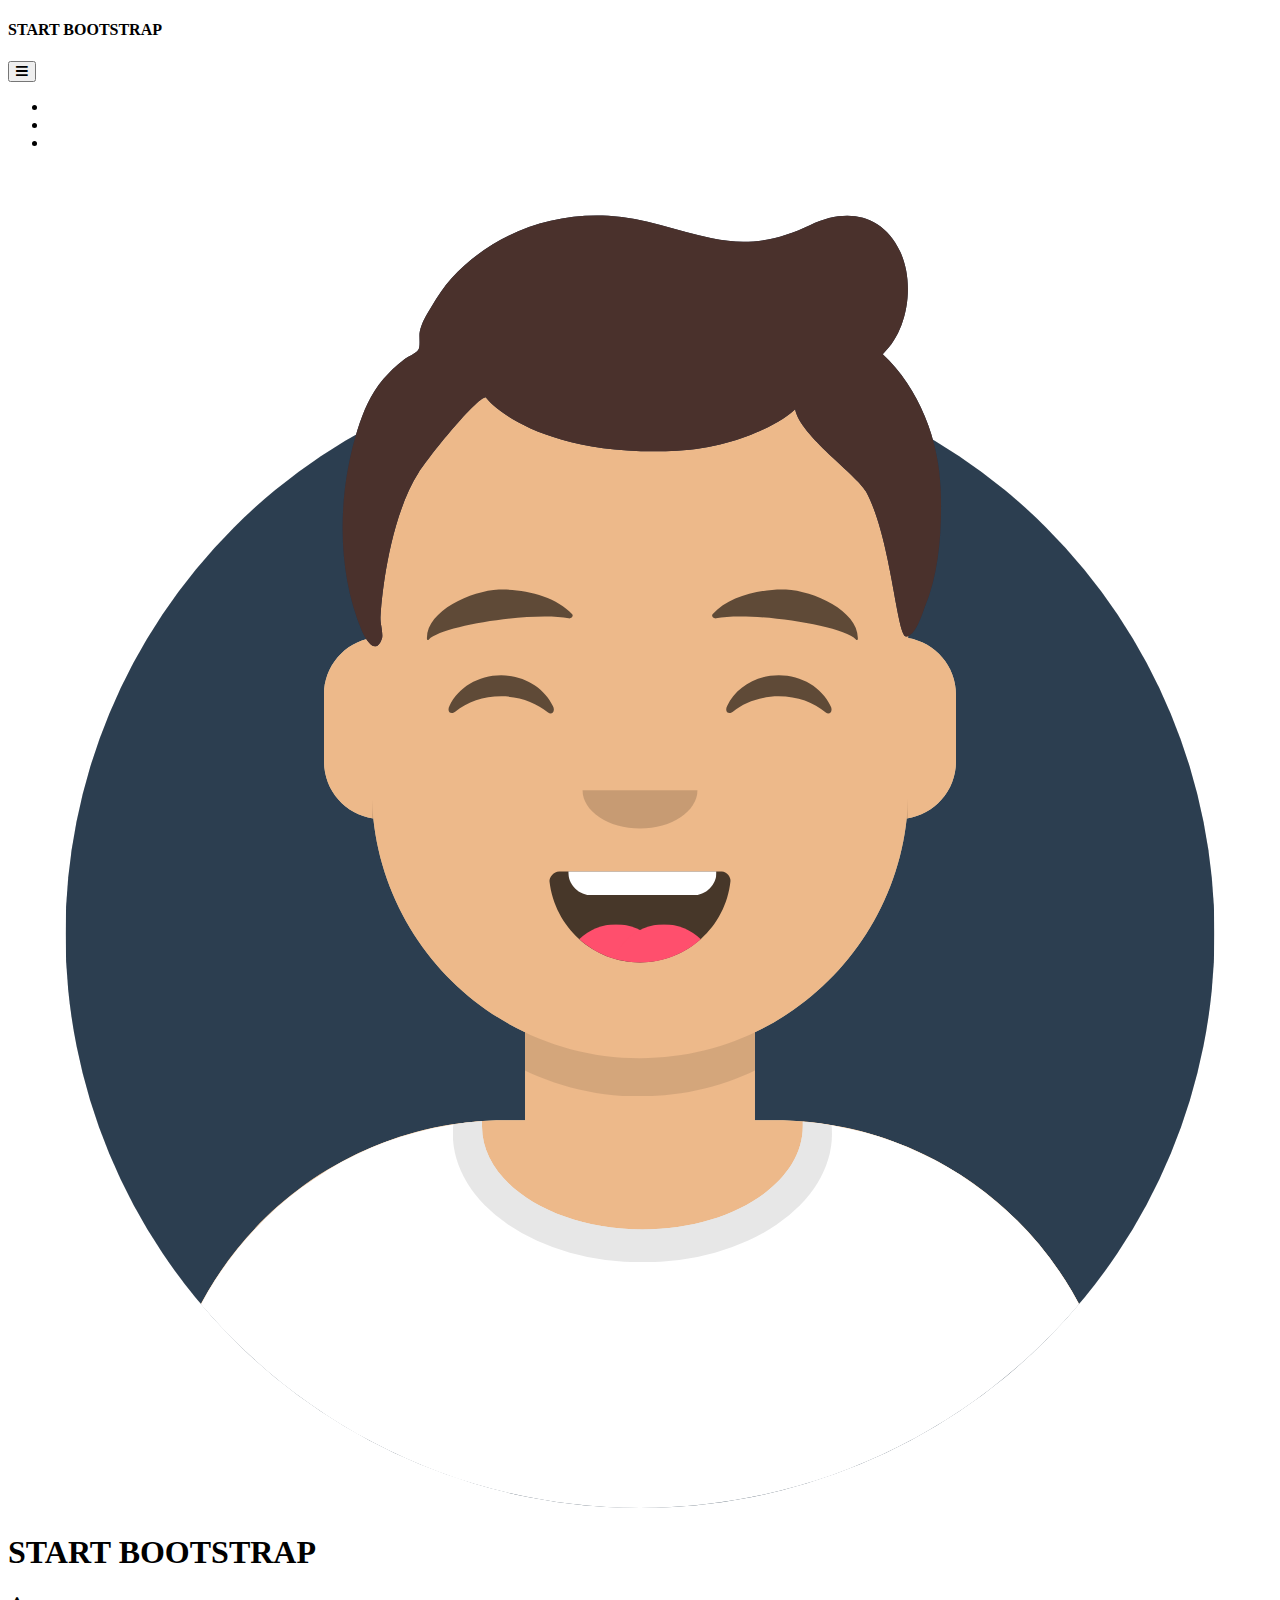
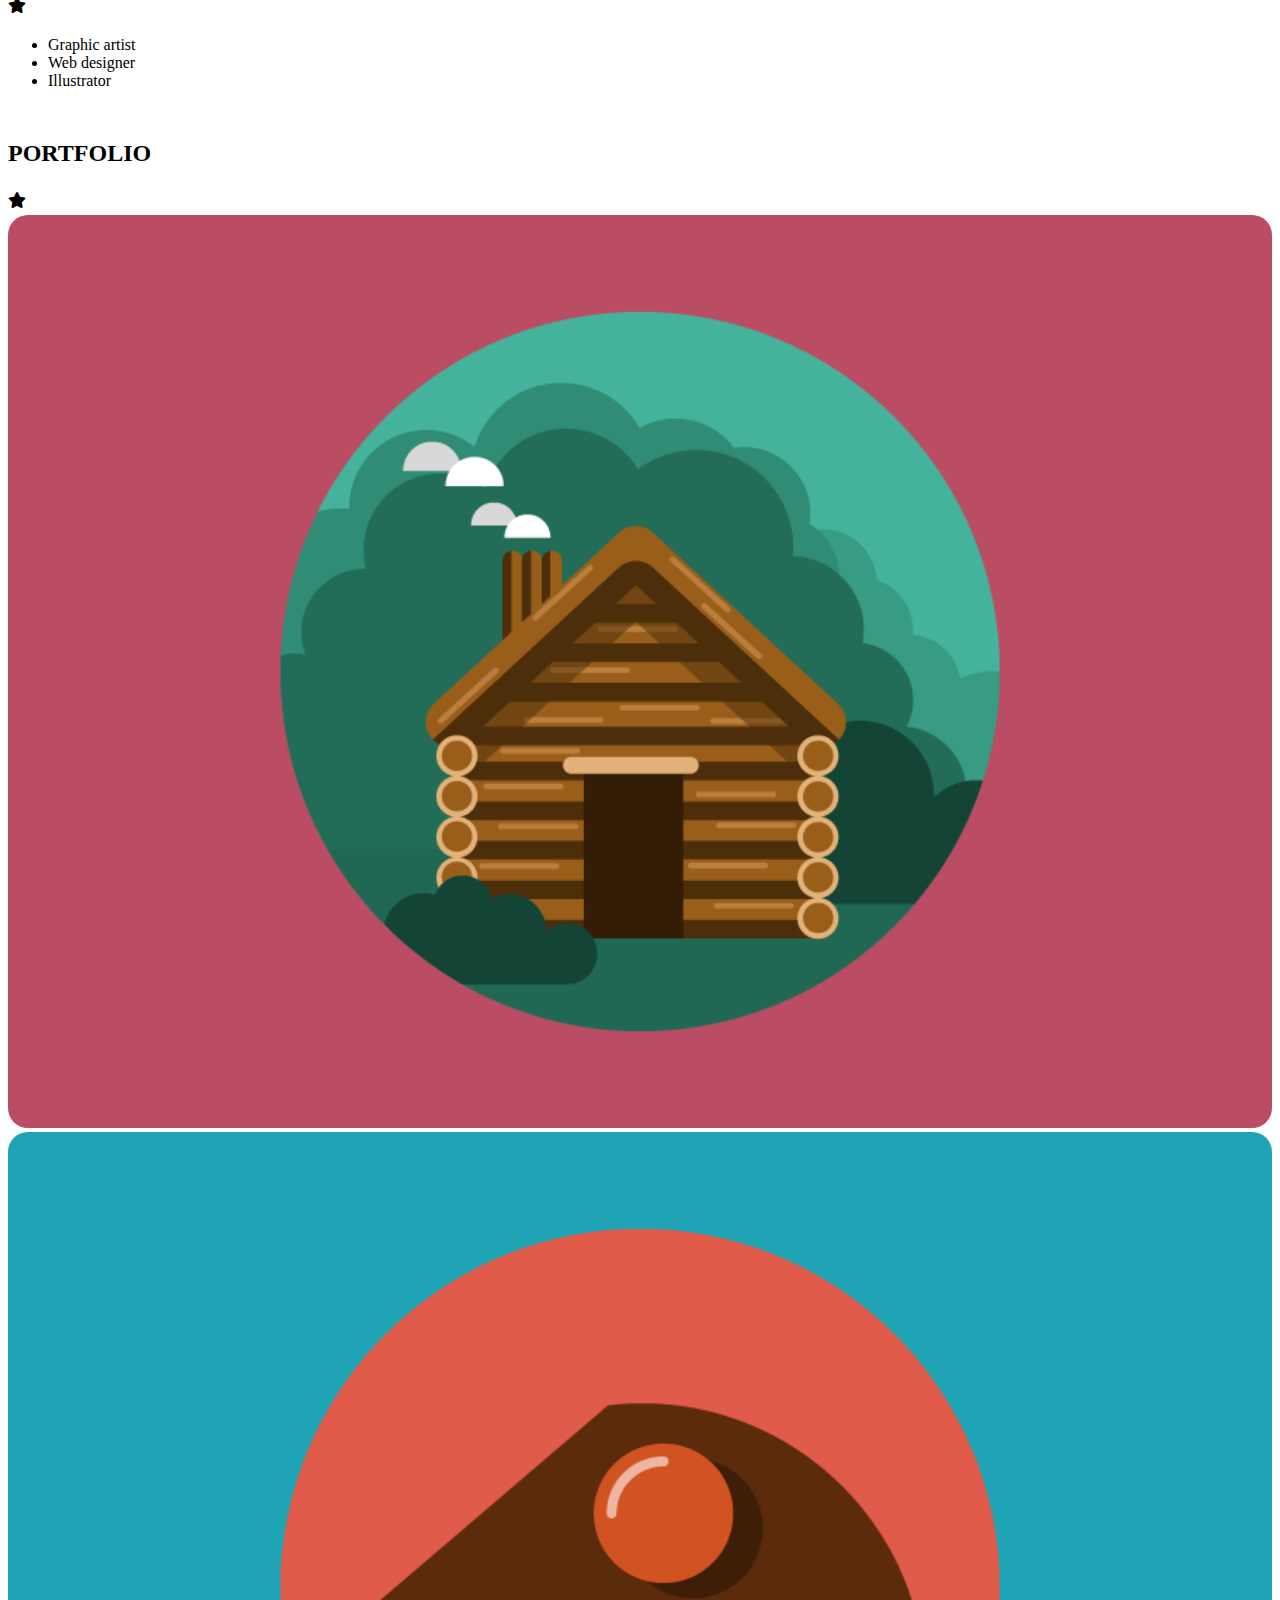
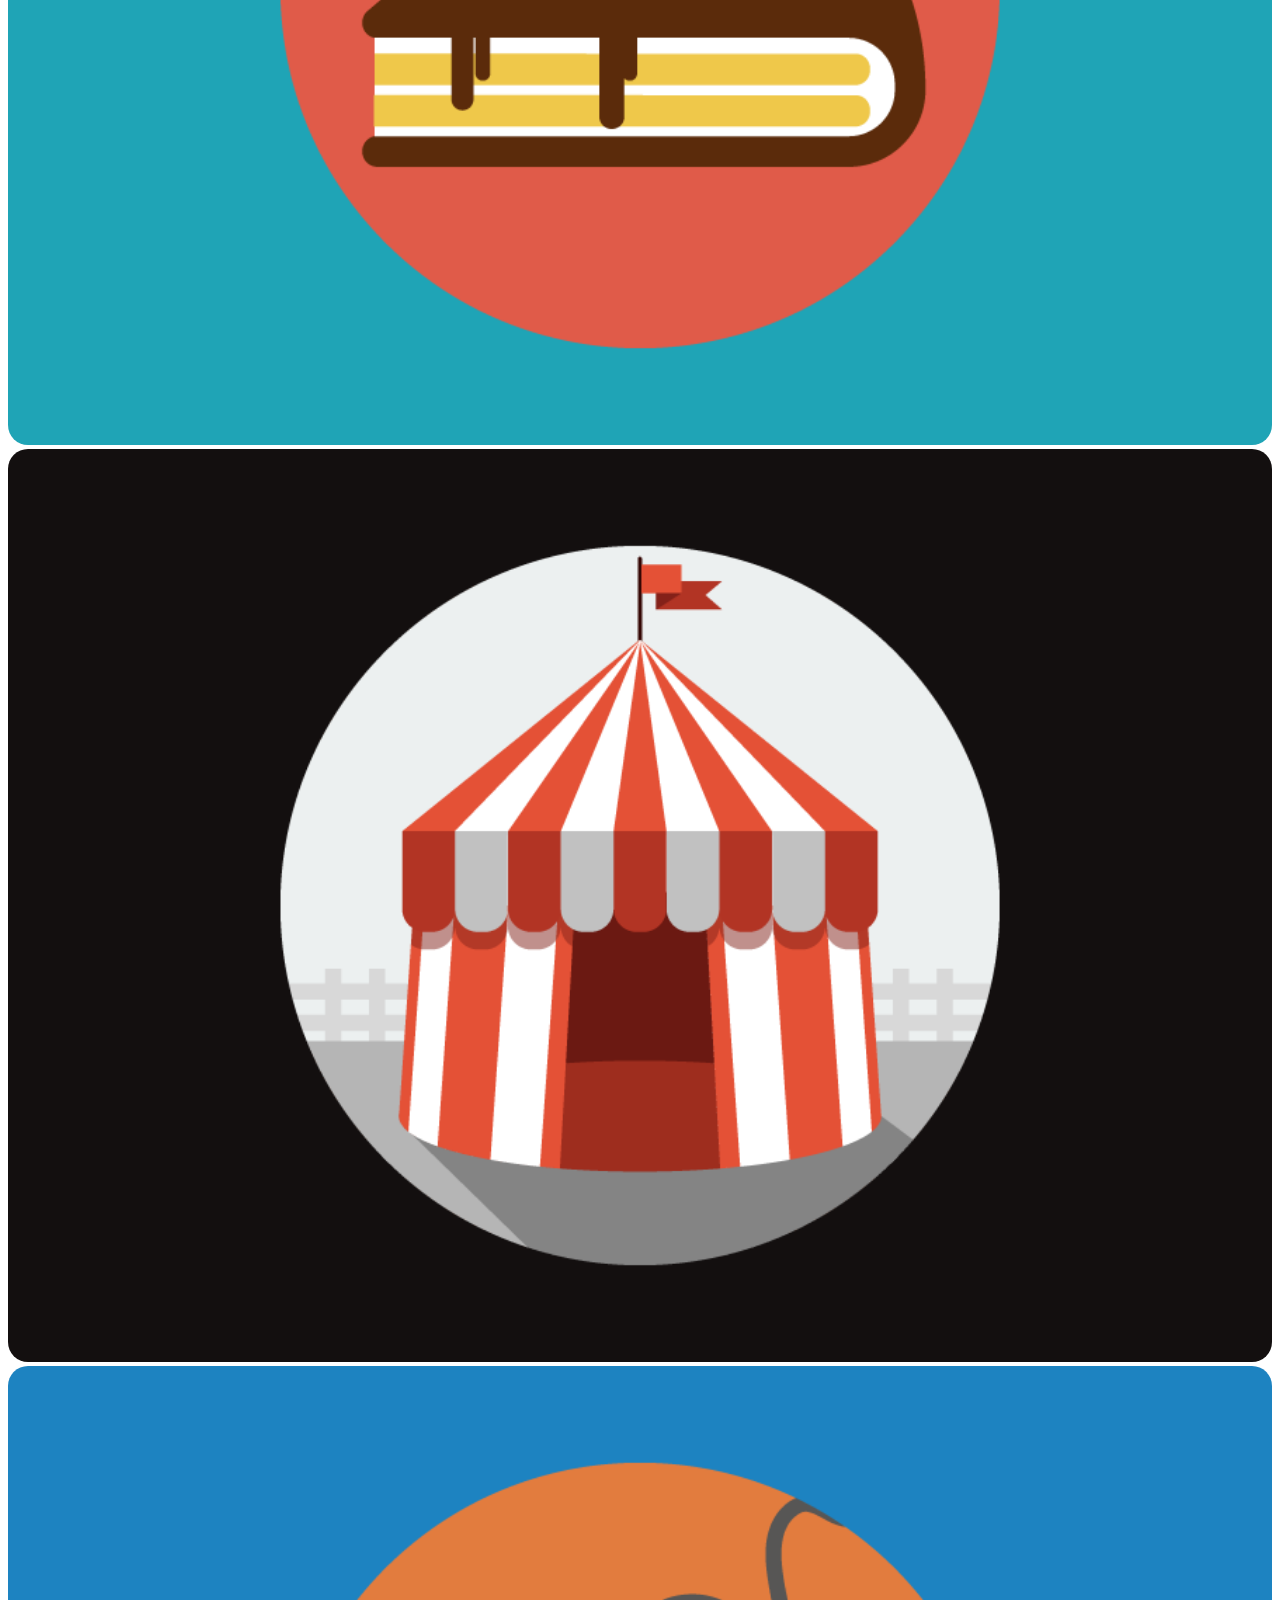
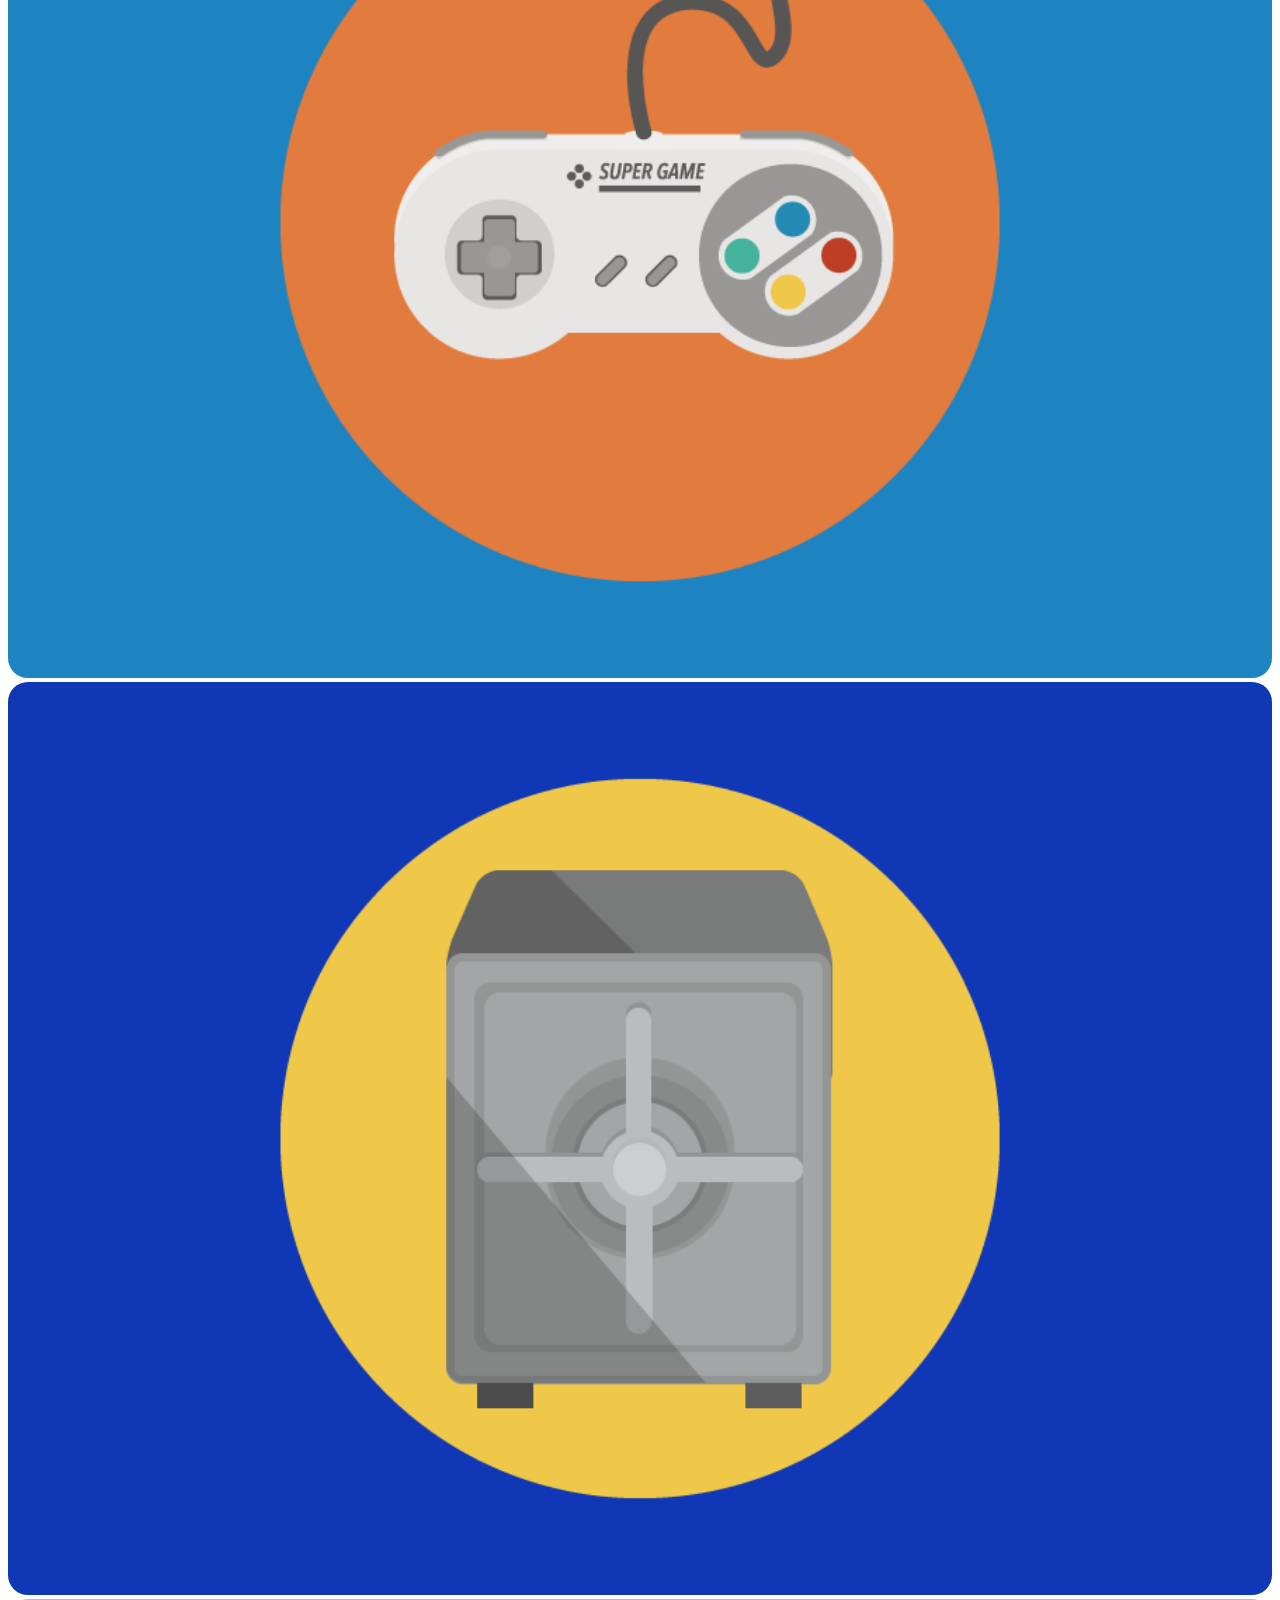
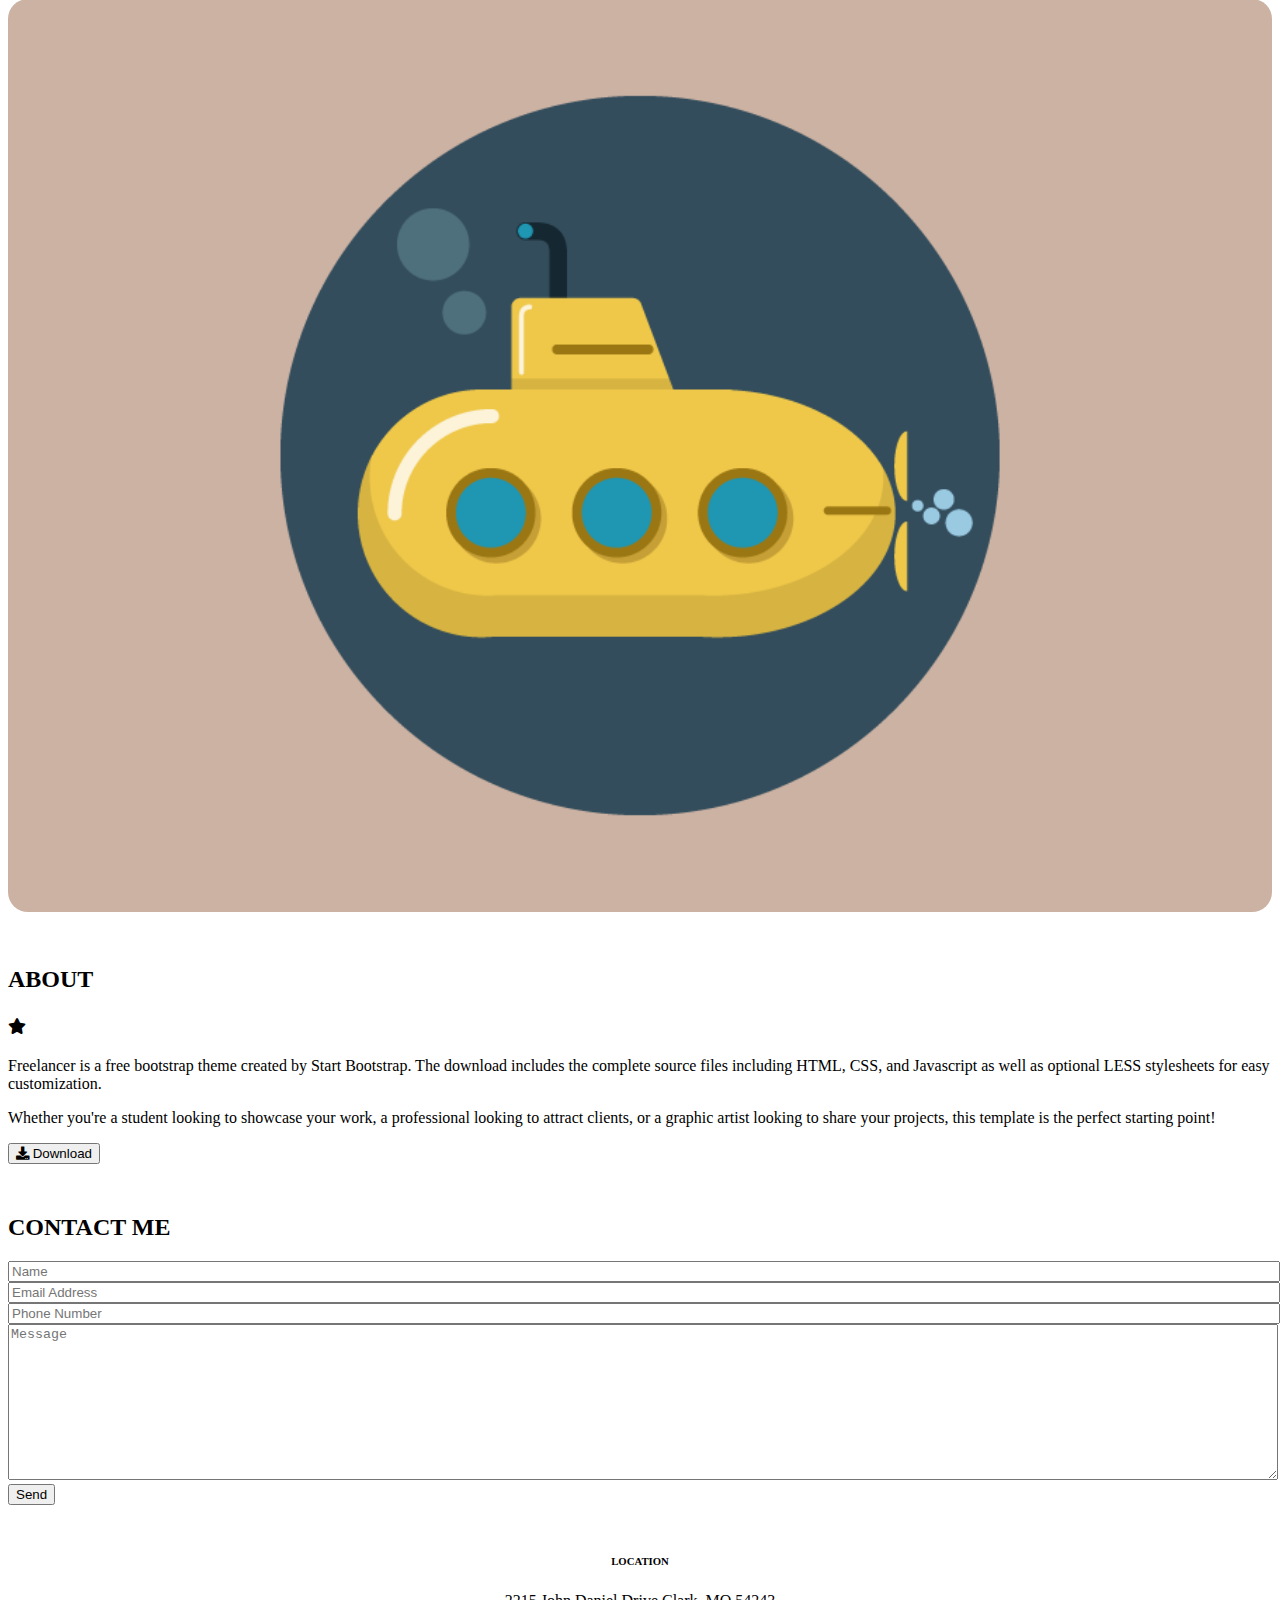
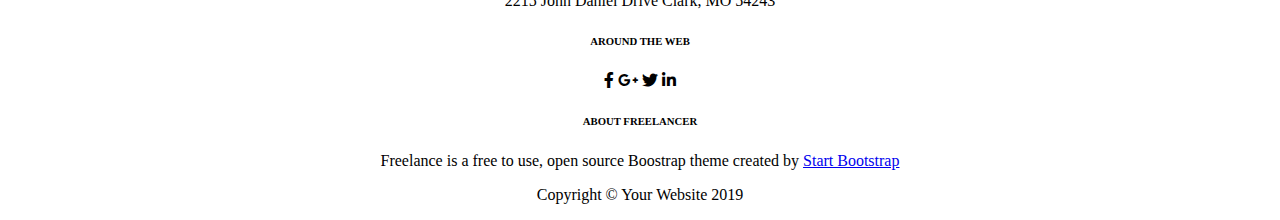
==== index.html @ 661d0e9e "Completes about section" ====
<!DOCTYPE html>
<html lang="it">
  <head>
    <title>Freelancer</title>

    <link rel="stylesheet" href="https://cdnjs.cloudflare.com/ajax/libs/font-awesome/5.15.3/css/all.min.css">

    <link href="https://cdn.jsdelivr.net/npm/bootstrap@5.1.1/dist/css/bootstrap.min.css" rel="stylesheet" integrity="sha384-F3w7mX95PdgyTmZZMECAngseQB83DfGTowi0iMjiWaeVhAn4FJkqJByhZMI3AhiU" crossorigin="anonymous">
    <link rel="stylesheet" href="css/style.css">


    <meta name="viewport" content="width=device-width, initial-scale=1.0">
  </head>

  <body>
    <header>
      <!--Navbar-->
      <nav class="bg-dark text-white py-4">
        <div class="container d-flex align-items-center">

            <!--Left navbar item-->
            <div>
              <h4>start bootstrap</h4>
            </div>

            <!--Right navbar item-->
            <div class="ms-auto">
              <!--Small button-->
              <button class="d-md-none btn btn-dark border text-secondary">
                <i class="fas fa-bars"></i>
              </button>

              <!--Medium list-->
              <ul class="d-none d-md-block list-unstyled list-inline m-0">
                <li class="list-inline-item"><a href="#">Portfolio</a></li>
                <li class="list-inline-item"><a href="#">About</a></li>
                <li class="list-inline-item"><a href="#">Contact</a></li>
              </ul>
            </div>

          </div>
        </div>
      </nav>
    </header>

    <main>
      <!--Starting bootstrap section-->
      <section class="bg-success py-4">
        
        <div class="container">
          <div class="row justify-content-center">
            <div class="col-12 col-md-9 col-lg-6 text-white d-flex flex-column align-items-center">
                <img src="img/avatar.svg" alt="avatar-img" class="w-50 my-3">
                <h1>Start bootstrap</h1>

                <!--Star-->
                <div class="w-50 d-flex align-items-center my-3">
                  <div class="ms_line bg-white rounded w-50"></div>
                  <div class="mx-2"><i class="fs-1 fas fa-star"></i></div>
                  <div class="ms_line bg-white rounded w-50"></div>
                </div>

                <!--List-->
                <div class="fs-4 text-uppercase">
                  <ul class="list_unstyled list-inline">
                    <li class="list-inline-item">Graphic artist</li>
                    <li class="list-inline-item">Web designer</li>
                    <li class="list-inline-item">Illustrator</li>
                  </ul>
                </div>
             </div>
          </div>
        </div>
      </section>

      <!--Portfolio section-->
      <section>
        <div class="container">
          <div class="row justify-content-center">
            <div class="col-6 d-flex flex-column align-items-center">
              <h2>Portfolio</h2>
              <!--Star-->
              <div class="w-100 d-flex align-items-center my-3">
                <div class="ms_line bg-dark rounded w-50"></div>
                <div class="mx-2"><i class="fs-1 fas fa-star"></i></div>
                <div class="ms_line bg-dark rounded w-50"></div>
              </div>
            </div>
          </div>

          <!--Image grid-->
          <div class="row gy-5">
            <div class="col-12 col-md-6 col-lg-4">
              <img src="img/cabin.png" alt="cabin-image" class="ms_card">
            </div>

            <div class="col-12 col-md-6 col-lg-4">
              <img src="img/cake.png" alt="cake-image" class="ms_card">
            </div>

            <div class="col-12 col-md-6 col-lg-4">
              <img src="img/circus.png" alt="circus-image" class="ms_card">
            </div>

            <div class="col-12 col-md-6 col-lg-4">
              <img src="img/game.png" alt="game-image" class="ms_card">
            </div>

            <div class="col-12 col-md-6 col-lg-4">
              <img src="img/safe.png" alt="safe-image" class="ms_card">
            </div>

            <div class="col-12 col-md-6 col-lg-4">
              <img src="img/submarine.png" alt="submarine-image" class="ms_card">
            </div>
            
          </div>
        </section>

        <section class="bg-success">
          <div class="container text-white py-4 fs-2">
            <!--About-->
            <div class="row justify-content-center text-center">
              <div class="col-12">
                <h2>About</h2>
              </div>
            
              <!--Star-->
              <div class="w-25 d-flex align-items-center my-3">
                <div class="ms_line bg-white rounded w-50"></div>
                <div class="mx-2"><i class="fs-1 fas fa-star"></i></div>
                <div class="ms_line bg-white rounded w-50"></div>
              </div>
            
            <!--About content-->
            <div class="row justify-content-center text-start py-4">
              <div class="col-10 col-md-5">
                <p>Freelancer is a free bootstrap theme created by Start Bootstrap.
                  The download includes the complete source files including HTML, CSS, and
                  Javascript as well as optional LESS stylesheets for easy customization.
                </p>
              </div>
              <div class="col-10 col-md-5">
                <p>
                  Whether you're a student looking to showcase your work, a professional
                  looking to attract clients, or a graphic artist looking to share
                  your projects, this template is the perfect starting point!
                </p>
              </div>
            </div>
            

              <!--Download button-->
              <div class="col-12">
                <button class="btn btn-success border"><i class="fas fa-download"></i> Download</button>
              </div>
            
            </div>
            
          </div>

        </section>

        <section>
          <!--Contact section container-->
          <div class="container">
            <div class="row">
              <div class="col-12">
                <h2>Contact me</h2>
              </div>
            </div>

            <div class="row"></div>

            <!--Inputs-->
            <div class="row">
              <div class="col-12">
                <input type="text" placeholder="Name">
              </div>
              <div class="col-12">
                <input type="text" placeholder="Email Address">
              </div>
              <div class="col-12">
                <input type="text" placeholder="Phone Number">
              </div>
              <div class="col-12">
                <textarea cols="30" rows="10" placeholder="Message"></textarea>
              </div>
              <div class="col">
                <button>Send</button>
              </div>
            </div>
          </div>
        </section>
      </main>

      <footer>
        <div class="container my_about_info">
          <div class="row">
            <div class="col-12 col-md-4">
              <h6>Location</h6>
              <p>2215 John Daniel Drive Clark, MO 54243</p>

            </div>
            <div class="col-12 col-md-4">
              <h6>Around the Web</h6>
              <div>
                <i class="fab fa-facebook-f"></i>
                <i class="fab fa-google-plus-g"></i>
                <i class="fab fa-twitter"></i>
                <i class="fab fa-linkedin-in"></i>
              </div>
            </div>
            <div class="col-12 col-md-4">
              <h6>About Freelancer</h6>
              <p>Freelance is a free to use, open source Boostrap theme created by <a href="#">Start Bootstrap</a></p>
            </div>
          </div>
        </div>

        <div class="container">
          <div class="row">
            <div class="col-12">
              <p>Copyright © Your Website 2019</p>
            </div>
          </div>
        </div>
      </footer>
    </body>
  </html>
---- css/style.css ----
h1,h2,h3,h4,h5,h6{
  text-transform: uppercase;
}

section{
  margin-bottom: 50px;
}

nav li>a{
  text-decoration: none;
  color:white;
}

footer{
  text-align: center;
}

.row input,textarea{
  width: 100% ;
}

.ms_line{
  height: 5px;
}

.ms_card{
  width:100%;
  border-radius: 20px;
}
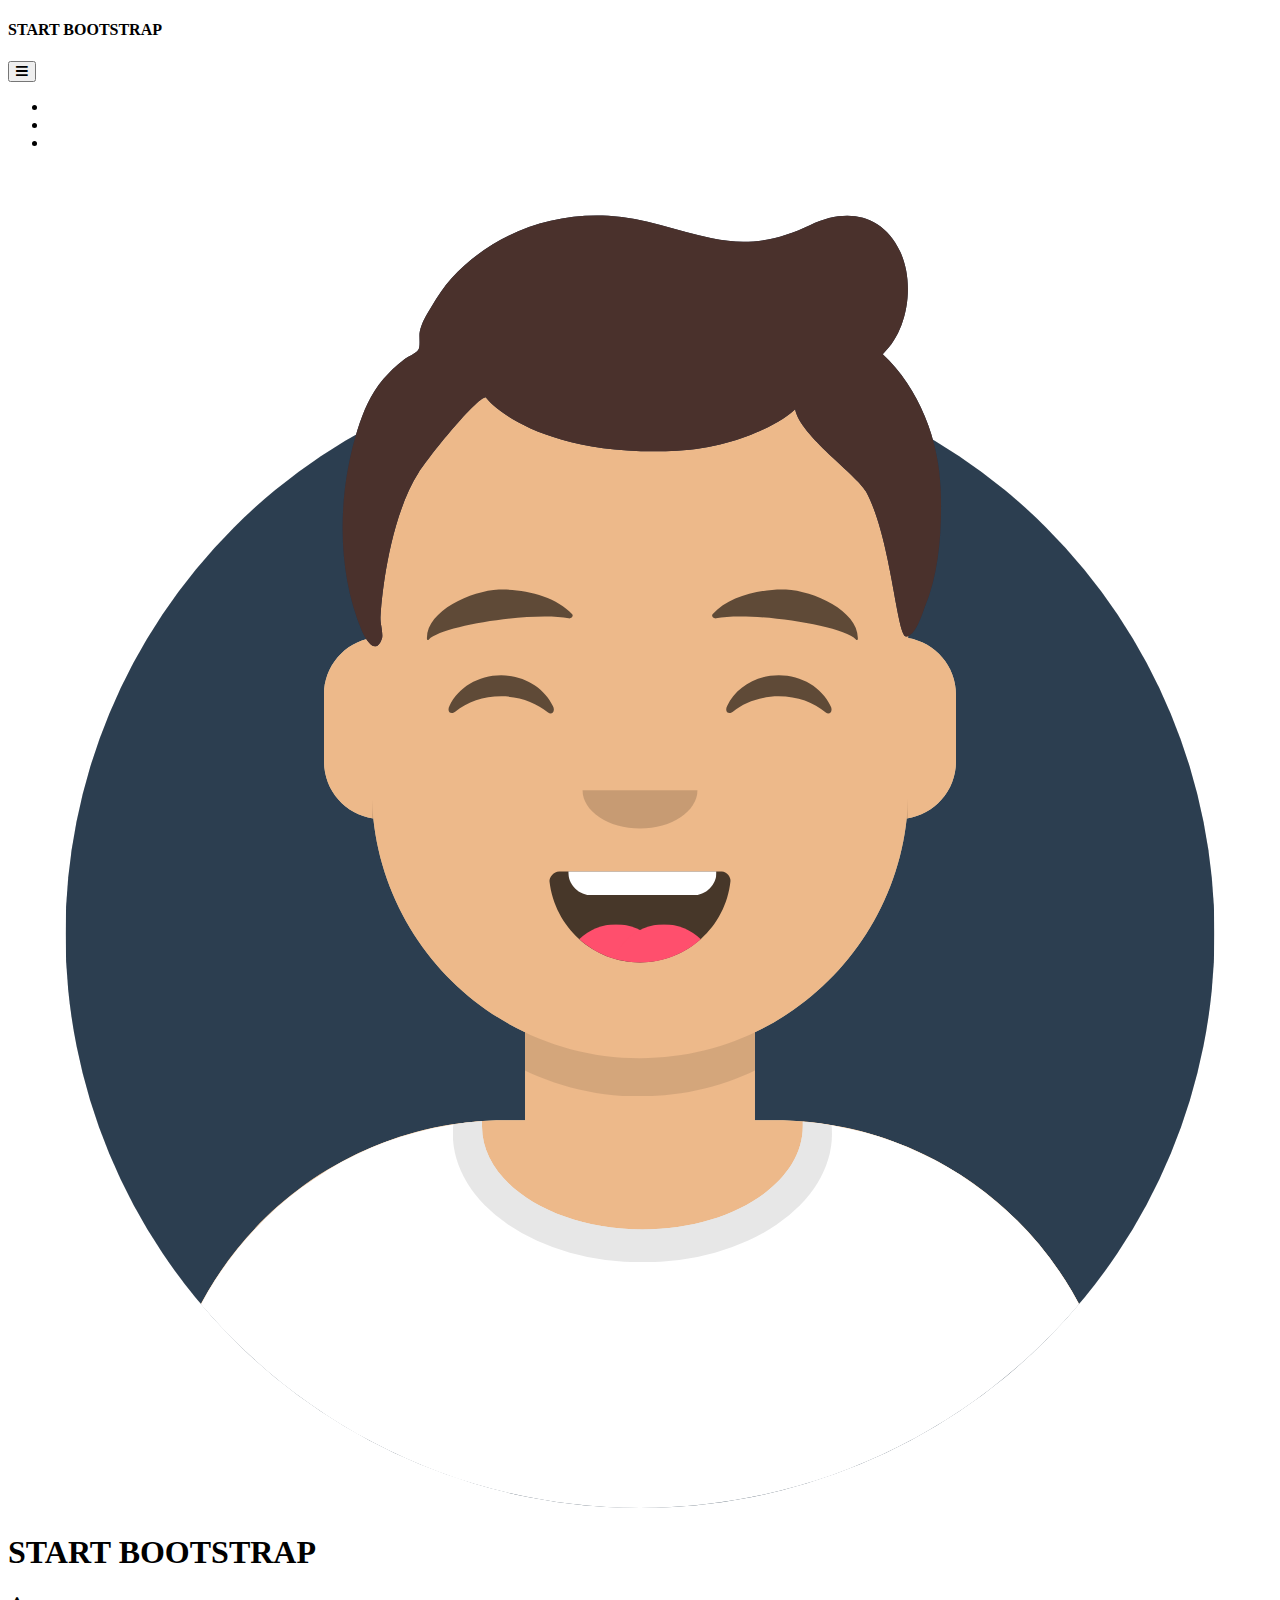
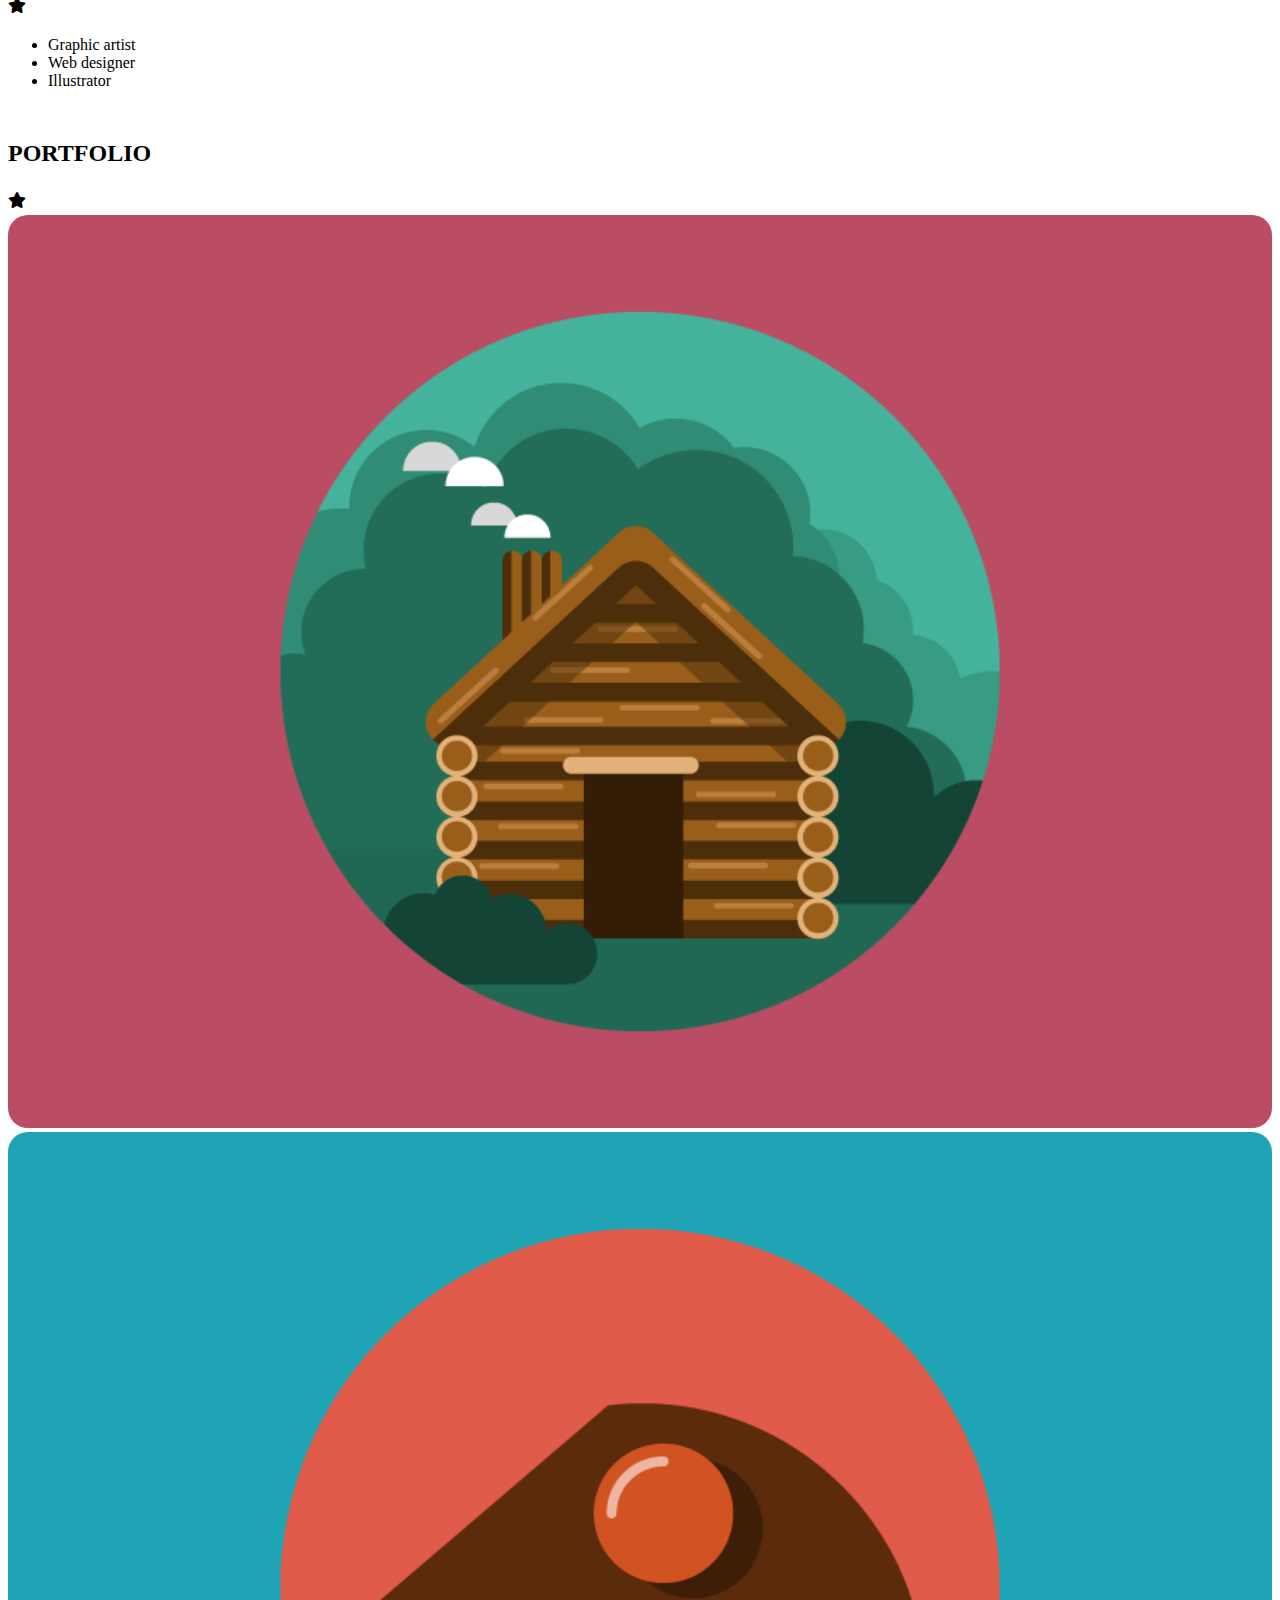
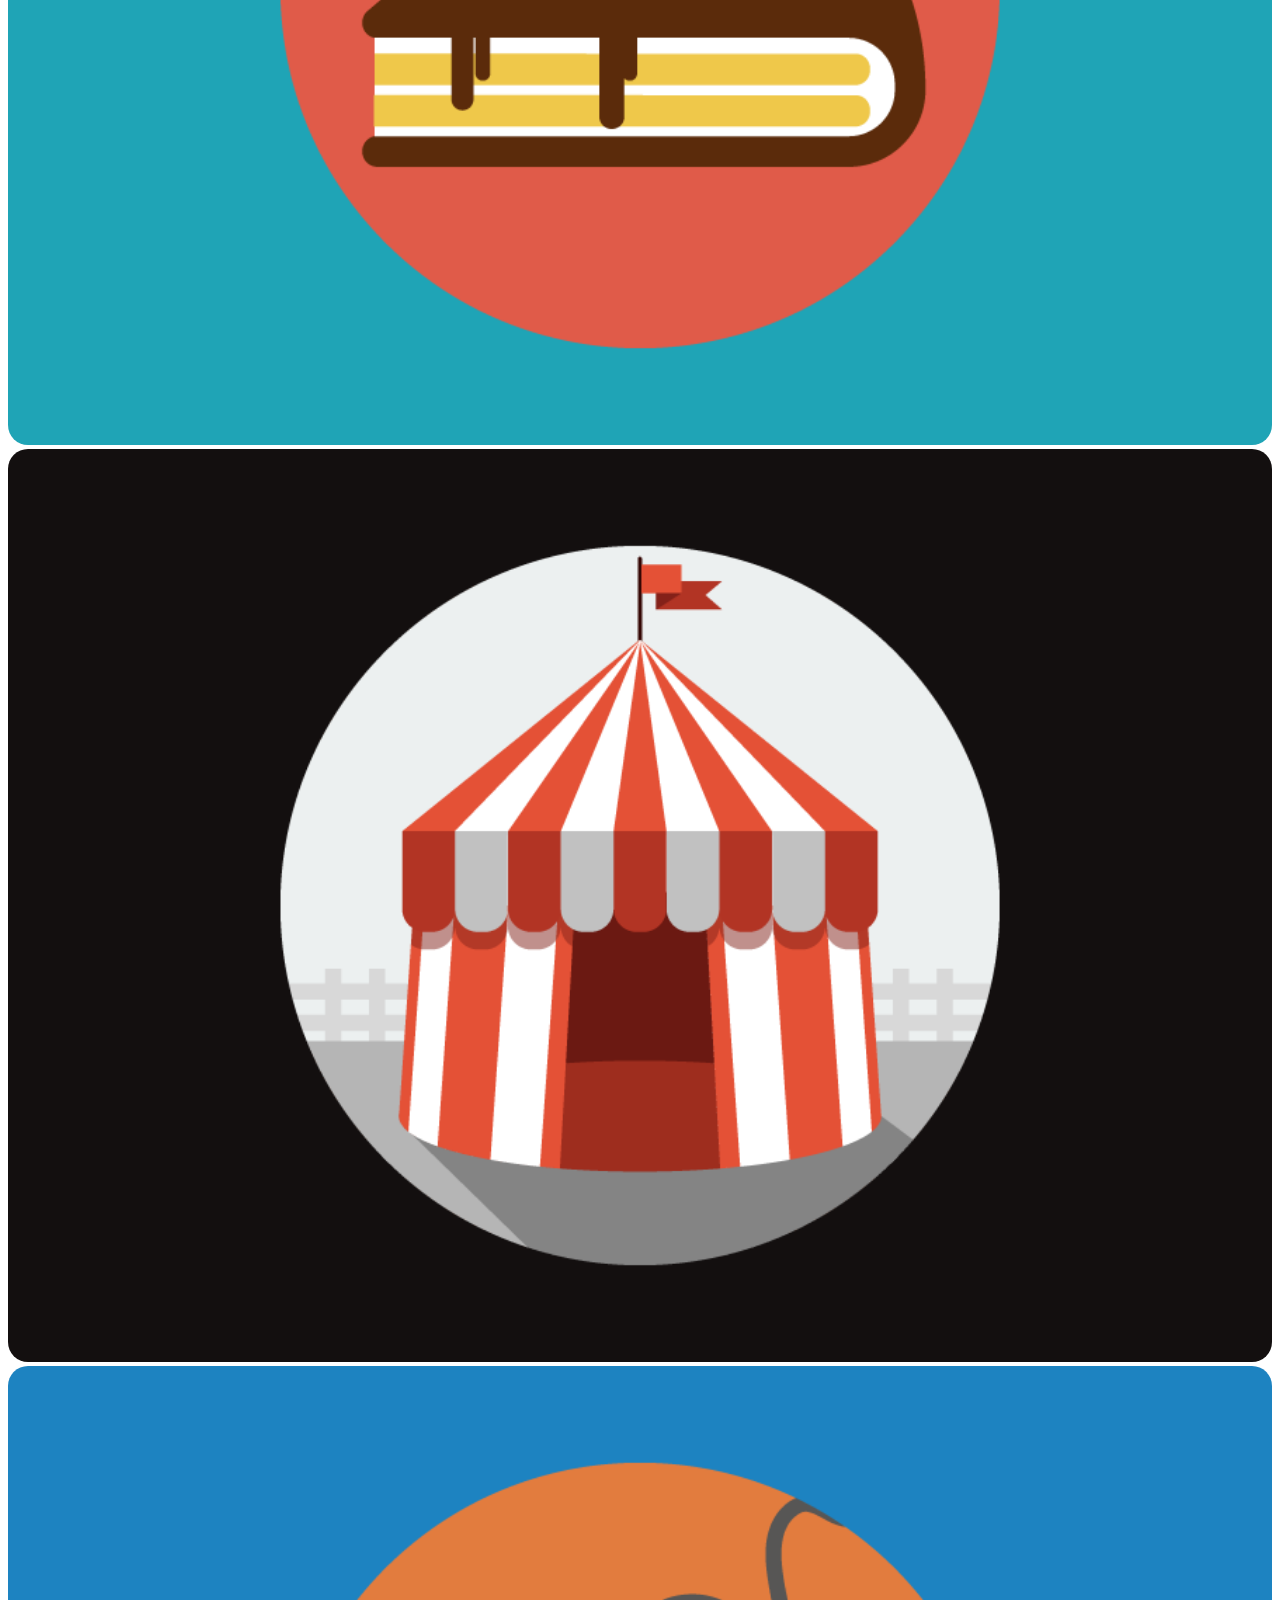
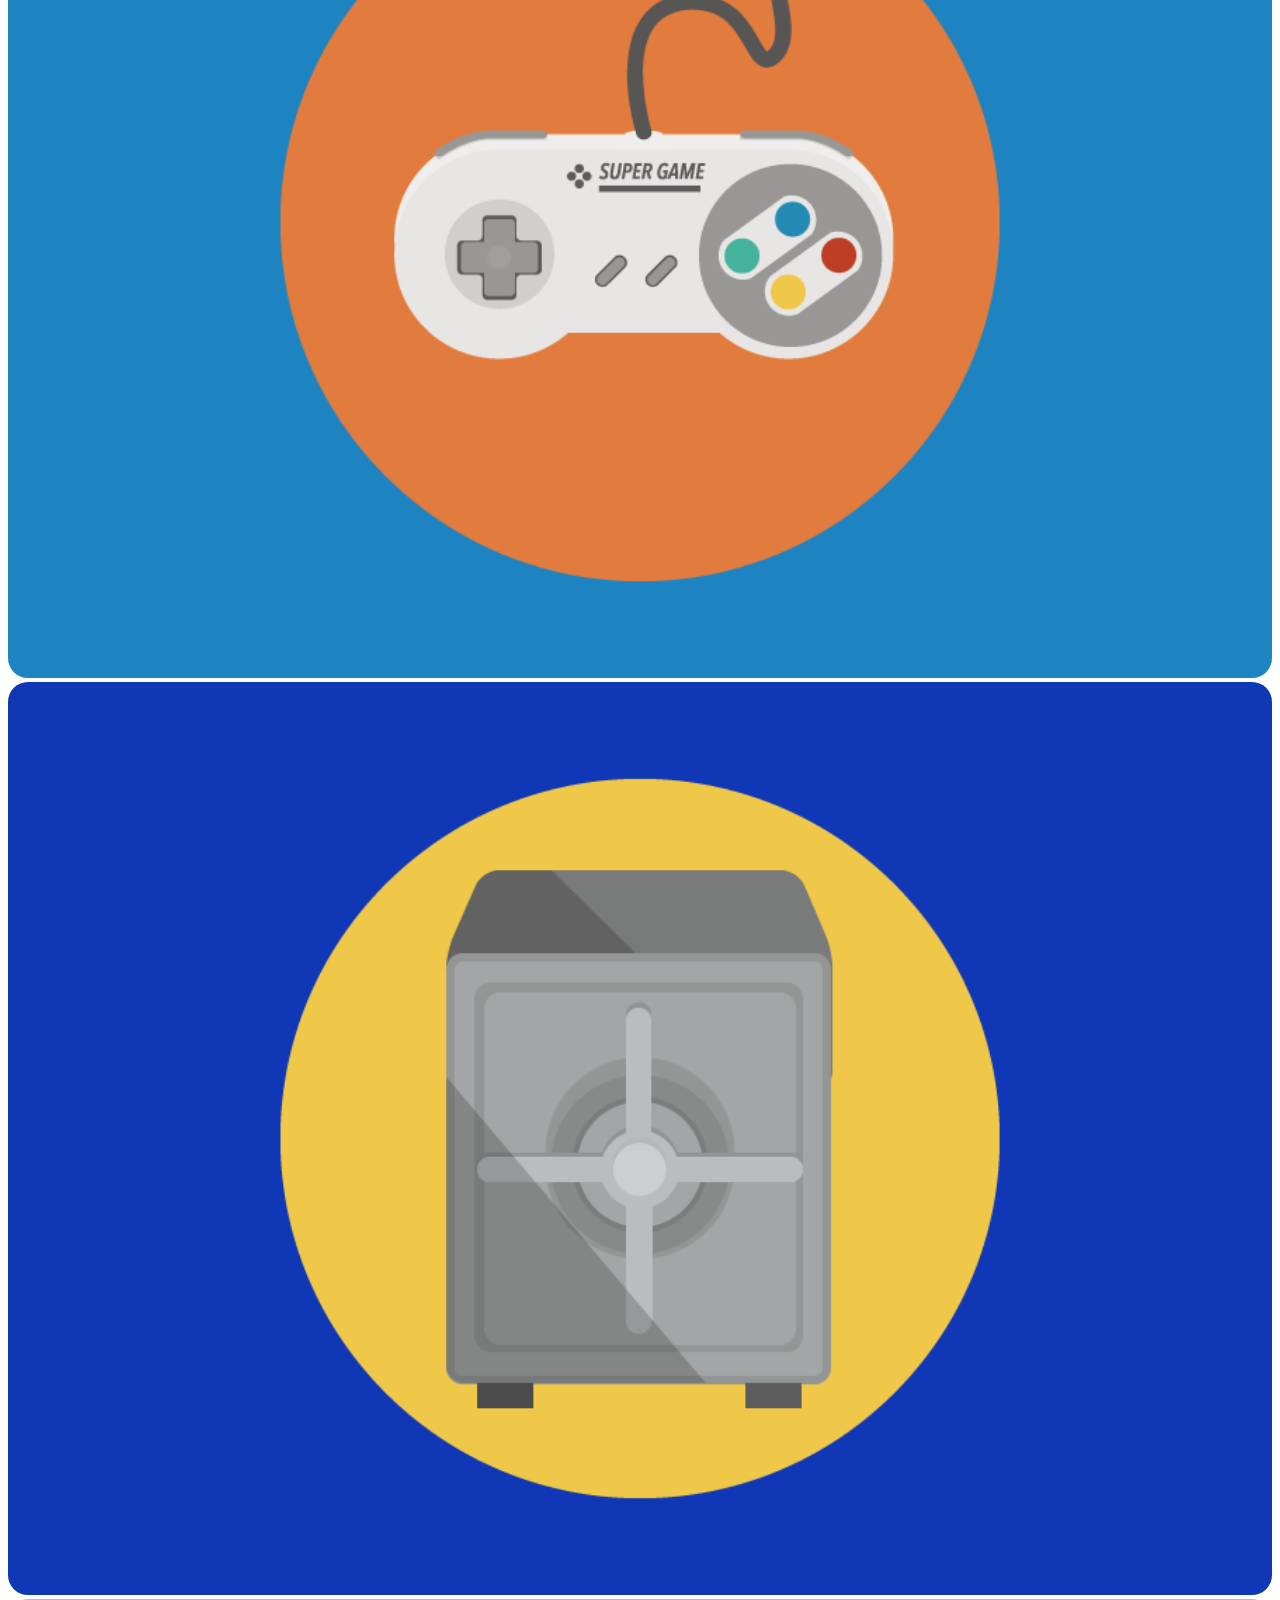
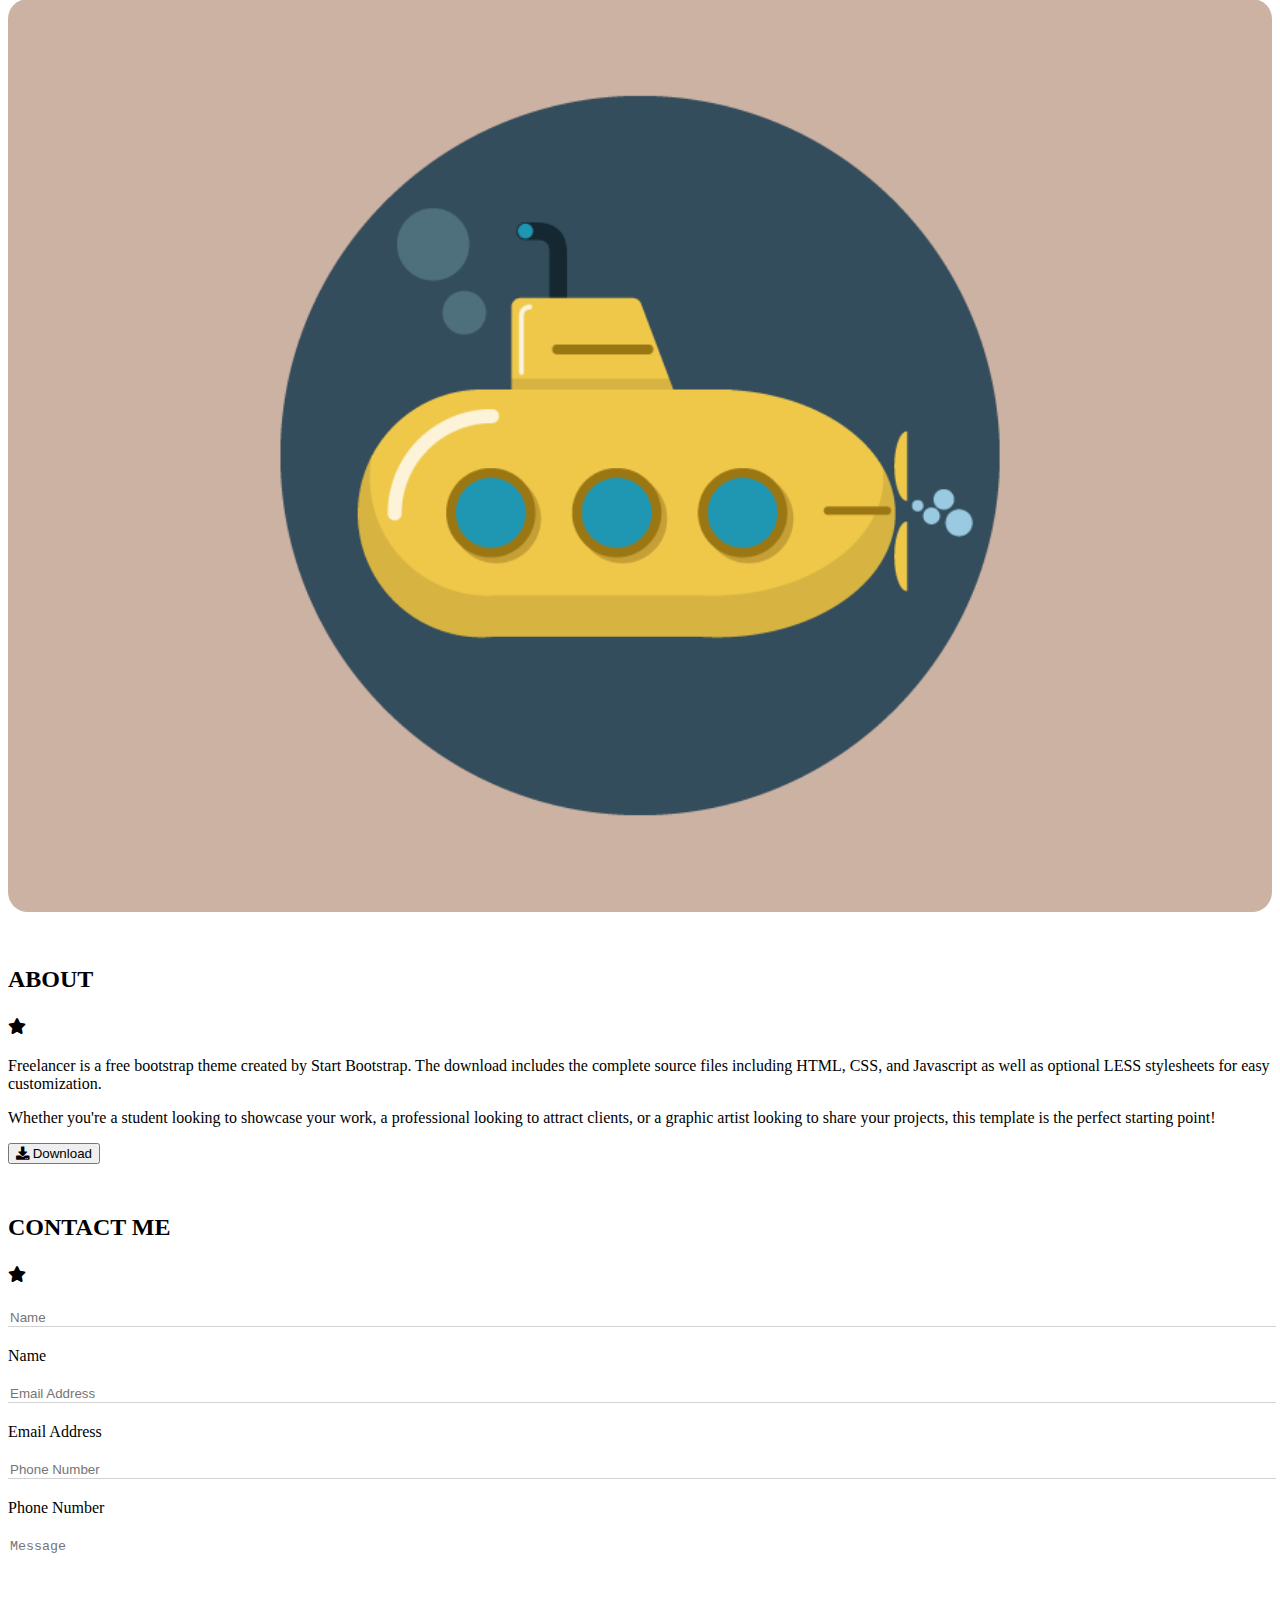
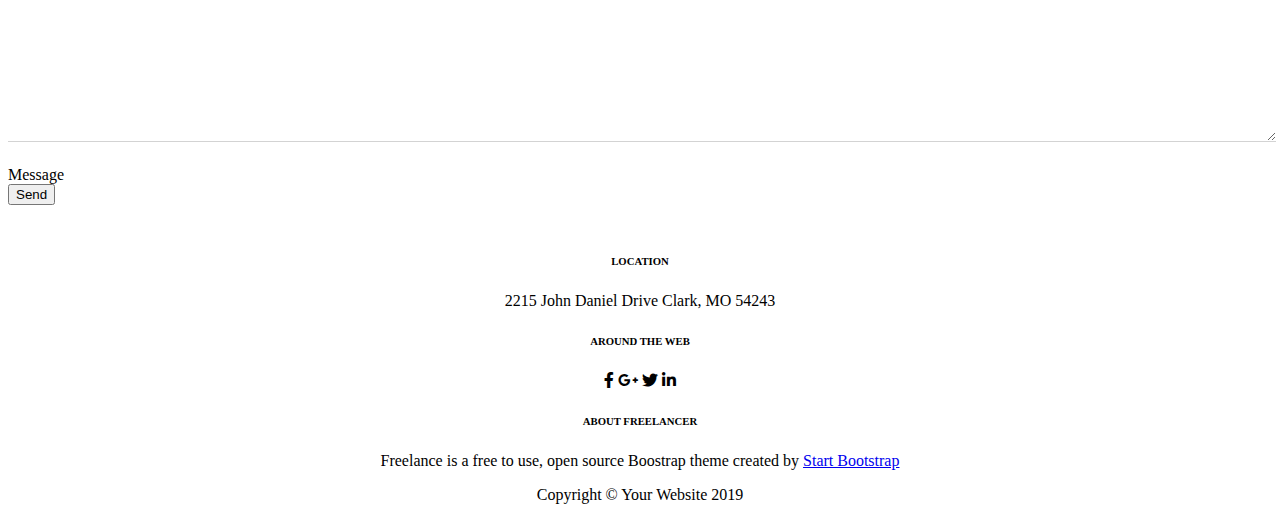
==== commit 55395e0a: "Completes form section" ====
--- a/index.html
+++ b/index.html
@@ -164,31 +164,44 @@
         <section>
           <!--Contact section container-->
           <div class="container">
-            <div class="row">
-              <div class="col-12">
+            <div class="row justify-content-center">
+              <div class="col-12 text-center">
                 <h2>Contact me</h2>
               </div>
-            </div>
-
-            <div class="row"></div>
+
+              <div class="w-25 d-flex align-items-center my-3">
+                <div class="ms_line bg-dark rounded w-50"></div>
+                <div class="mx-2"><i class="fs-1 fas fa-star"></i></div>
+                <div class="ms_line bg-dark rounded w-50"></div>
+              </div>
+            </div>
 
             <!--Inputs-->
             <div class="row">
-              <div class="col-12">
-                <input type="text" placeholder="Name">
-              </div>
-              <div class="col-12">
-                <input type="text" placeholder="Email Address">
-              </div>
-              <div class="col-12">
-                <input type="text" placeholder="Phone Number">
-              </div>
-              <div class="col-12">
-                <textarea cols="30" rows="10" placeholder="Message"></textarea>
-              </div>
-              <div class="col">
-                <button>Send</button>
-              </div>
+              <form class="form-group">
+                
+                <div class="form-floating">
+                  <input type="text" class="form-control ms_form_input" placeholder="Name">
+                  <label class="form-label">Name</label>
+                </div>
+                <div class="form-floating">
+                  <input type="text" class="form-control ms_form_input" placeholder="Email Address">
+                  <label class="form-label">Email Address</label>
+                </div>
+                <div class="form-floating">
+                  <input type="text" class="form-control ms_form_input" placeholder="Phone Number">
+                  <label class="form-label">Phone Number</label>
+                </div>
+                <div class="form-floating">
+                  <textarea placeholder="Message" class="form-control ms_form_input ms_form_textarea"></textarea>
+                  <label class="form-label">Message</label>
+                </div>
+              
+                <div class="col">
+                  <button class="btn btn-success mt-4">Send</button>
+                </div>
+
+              </form>
             </div>
           </div>
         </section>
--- a/css/style.css
+++ b/css/style.css
@@ -28,3 +28,12 @@
   border-radius: 20px;
 }
 
+.ms_form_input{
+  border:0;
+  margin: 20px 0;
+  border-bottom: 1px solid lightgray;
+}
+
+.ms_form_textarea{
+  height: 200px !important;
+}
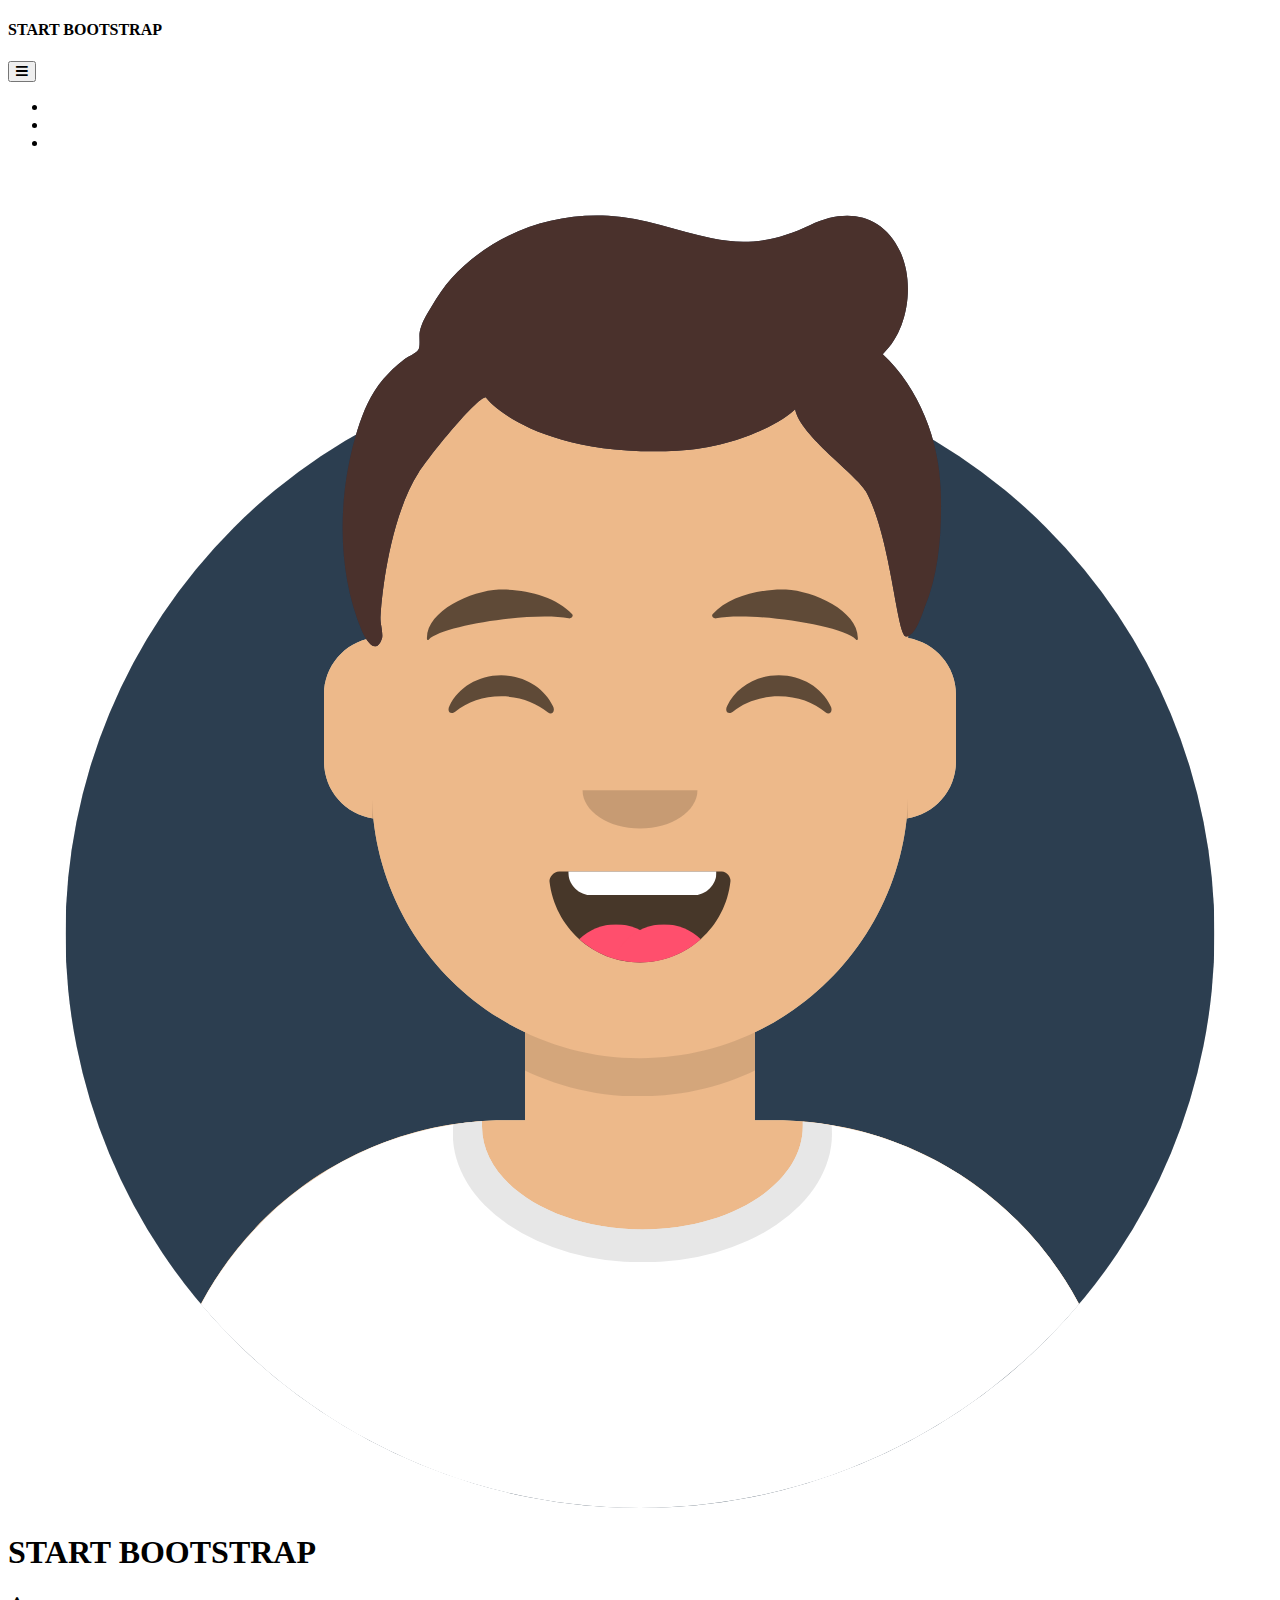
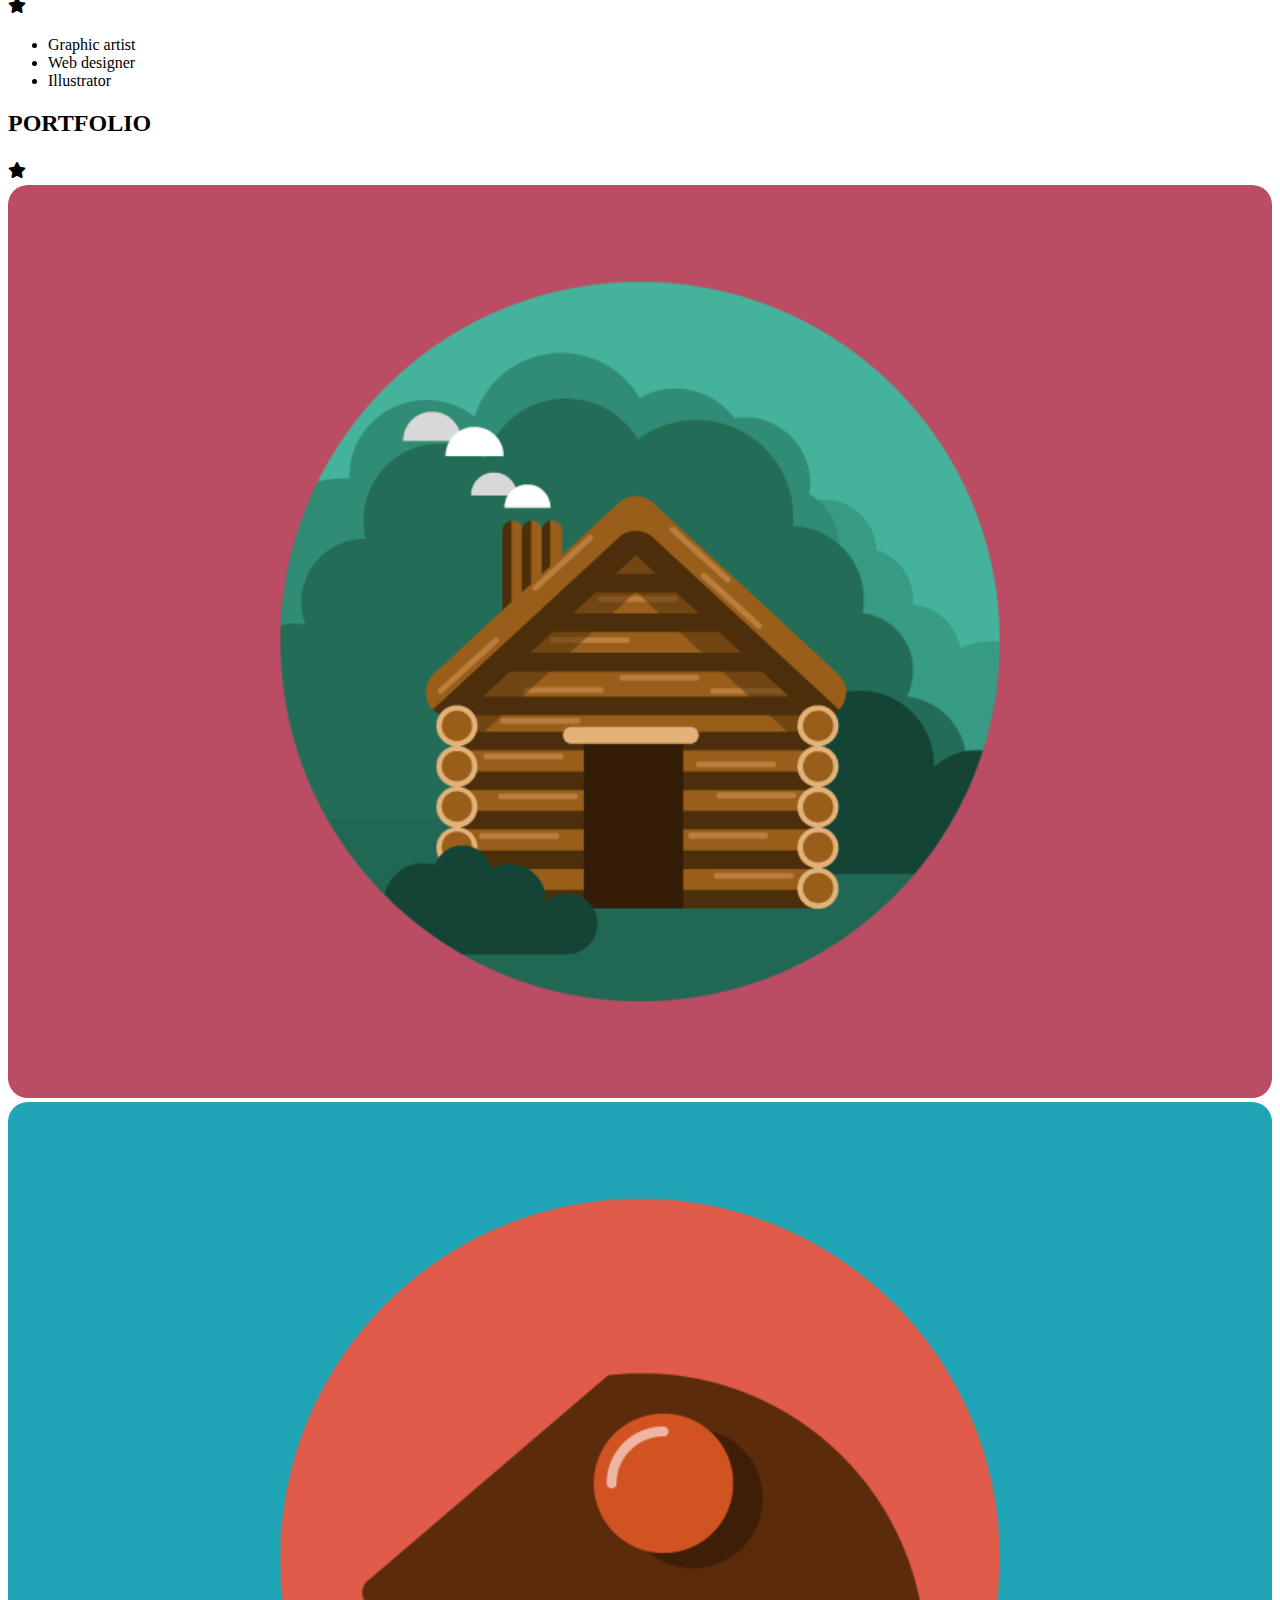
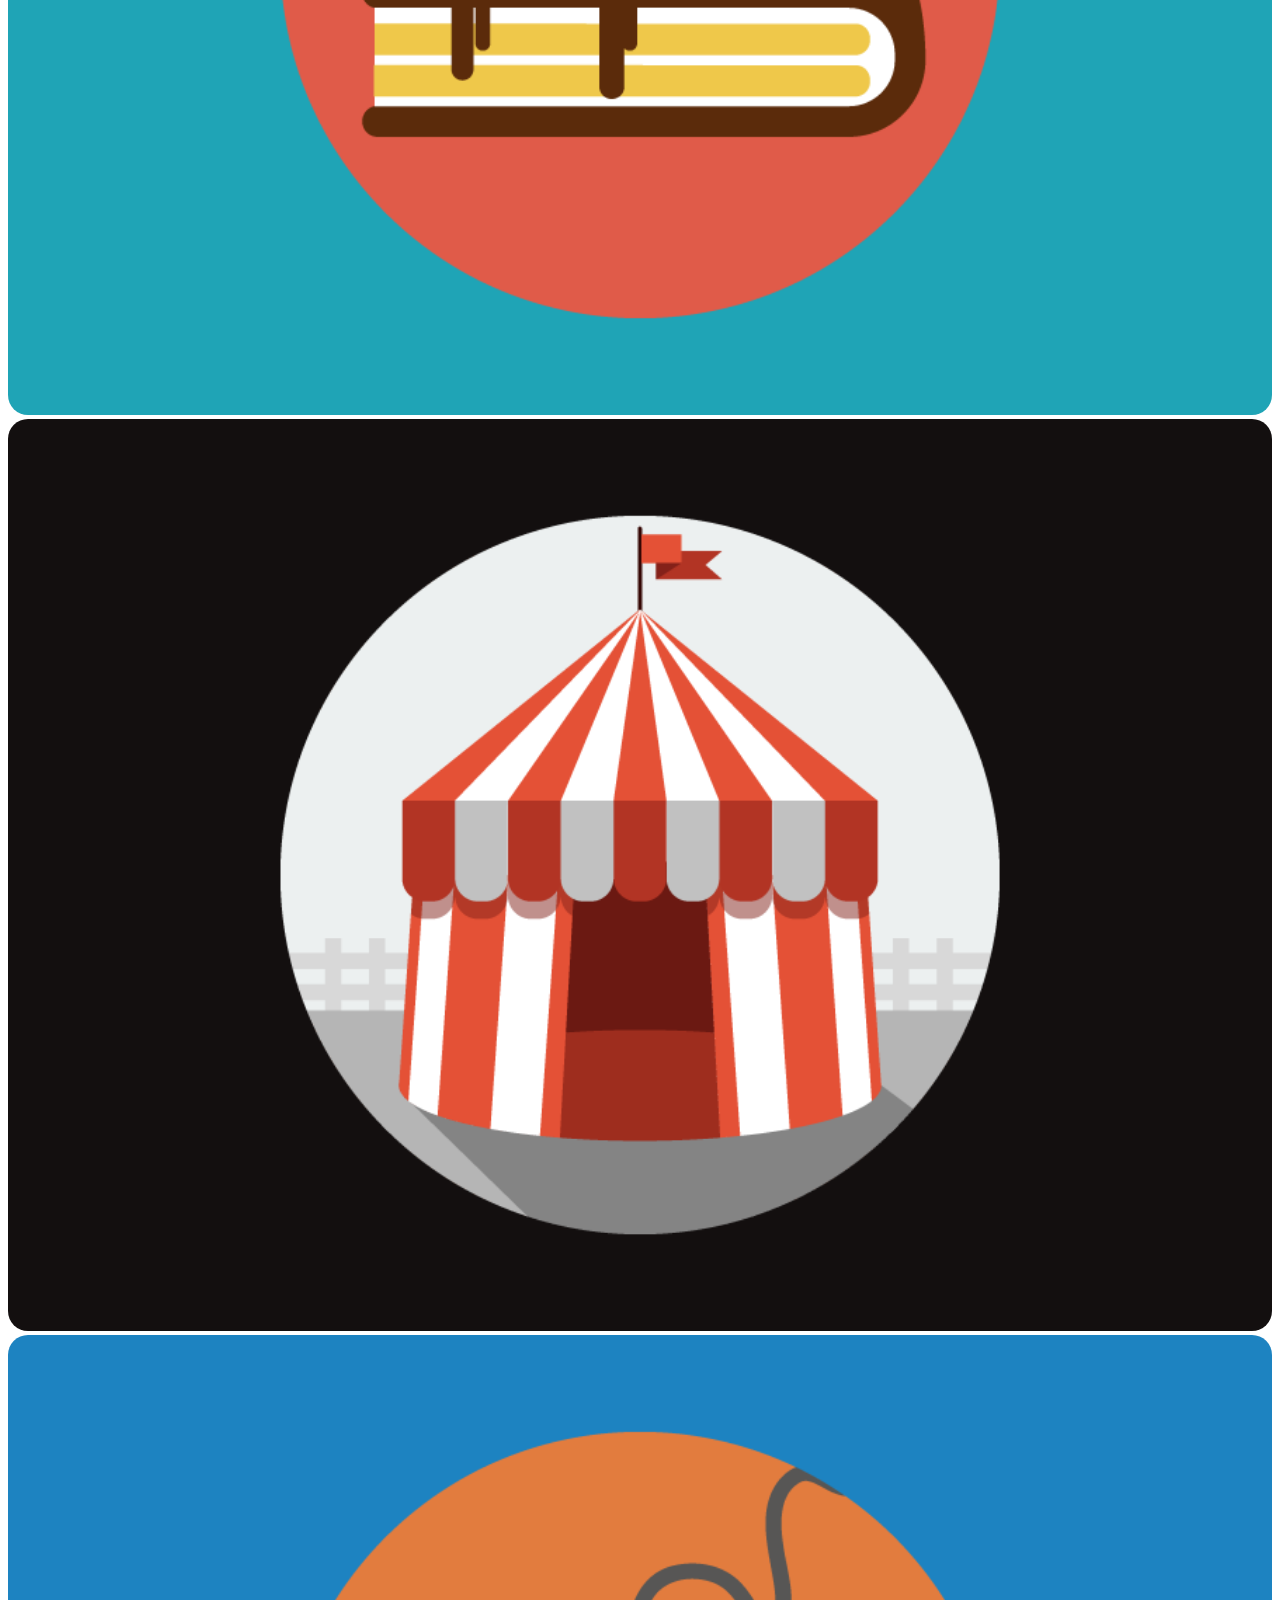
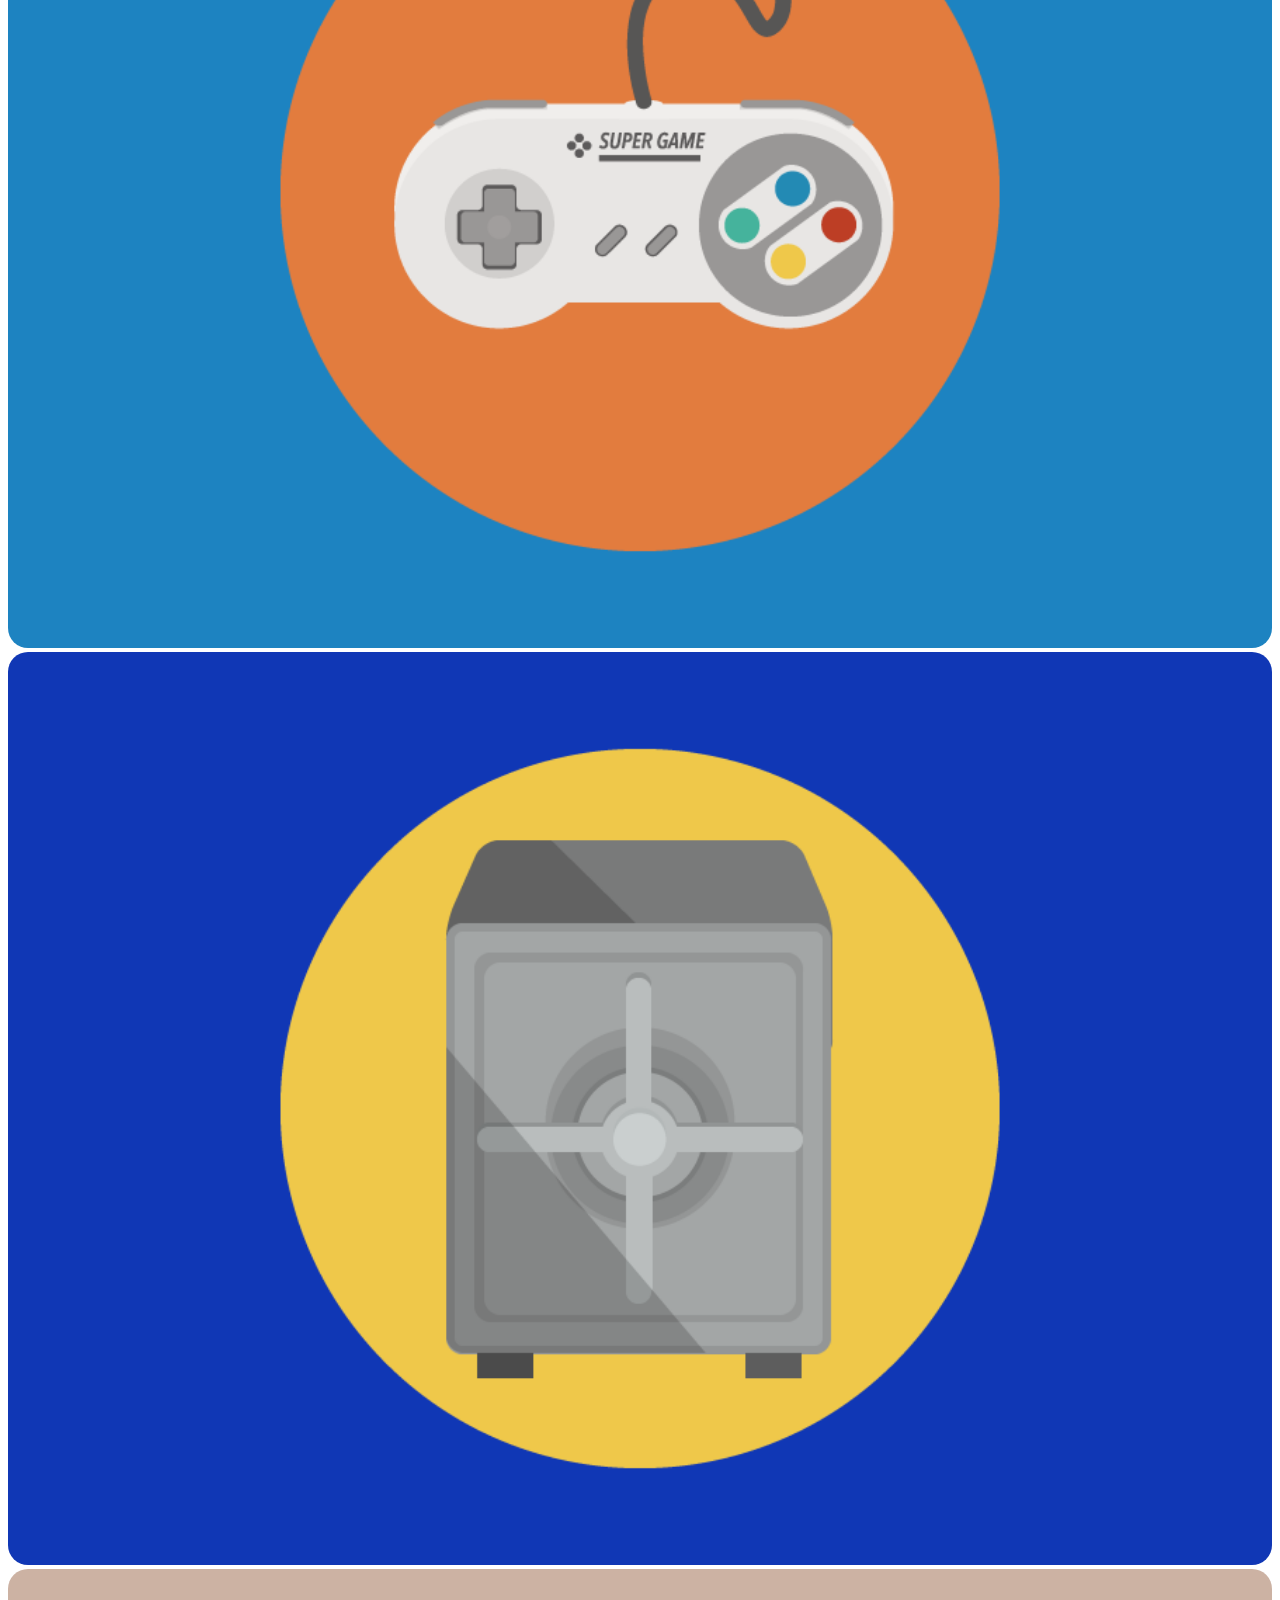
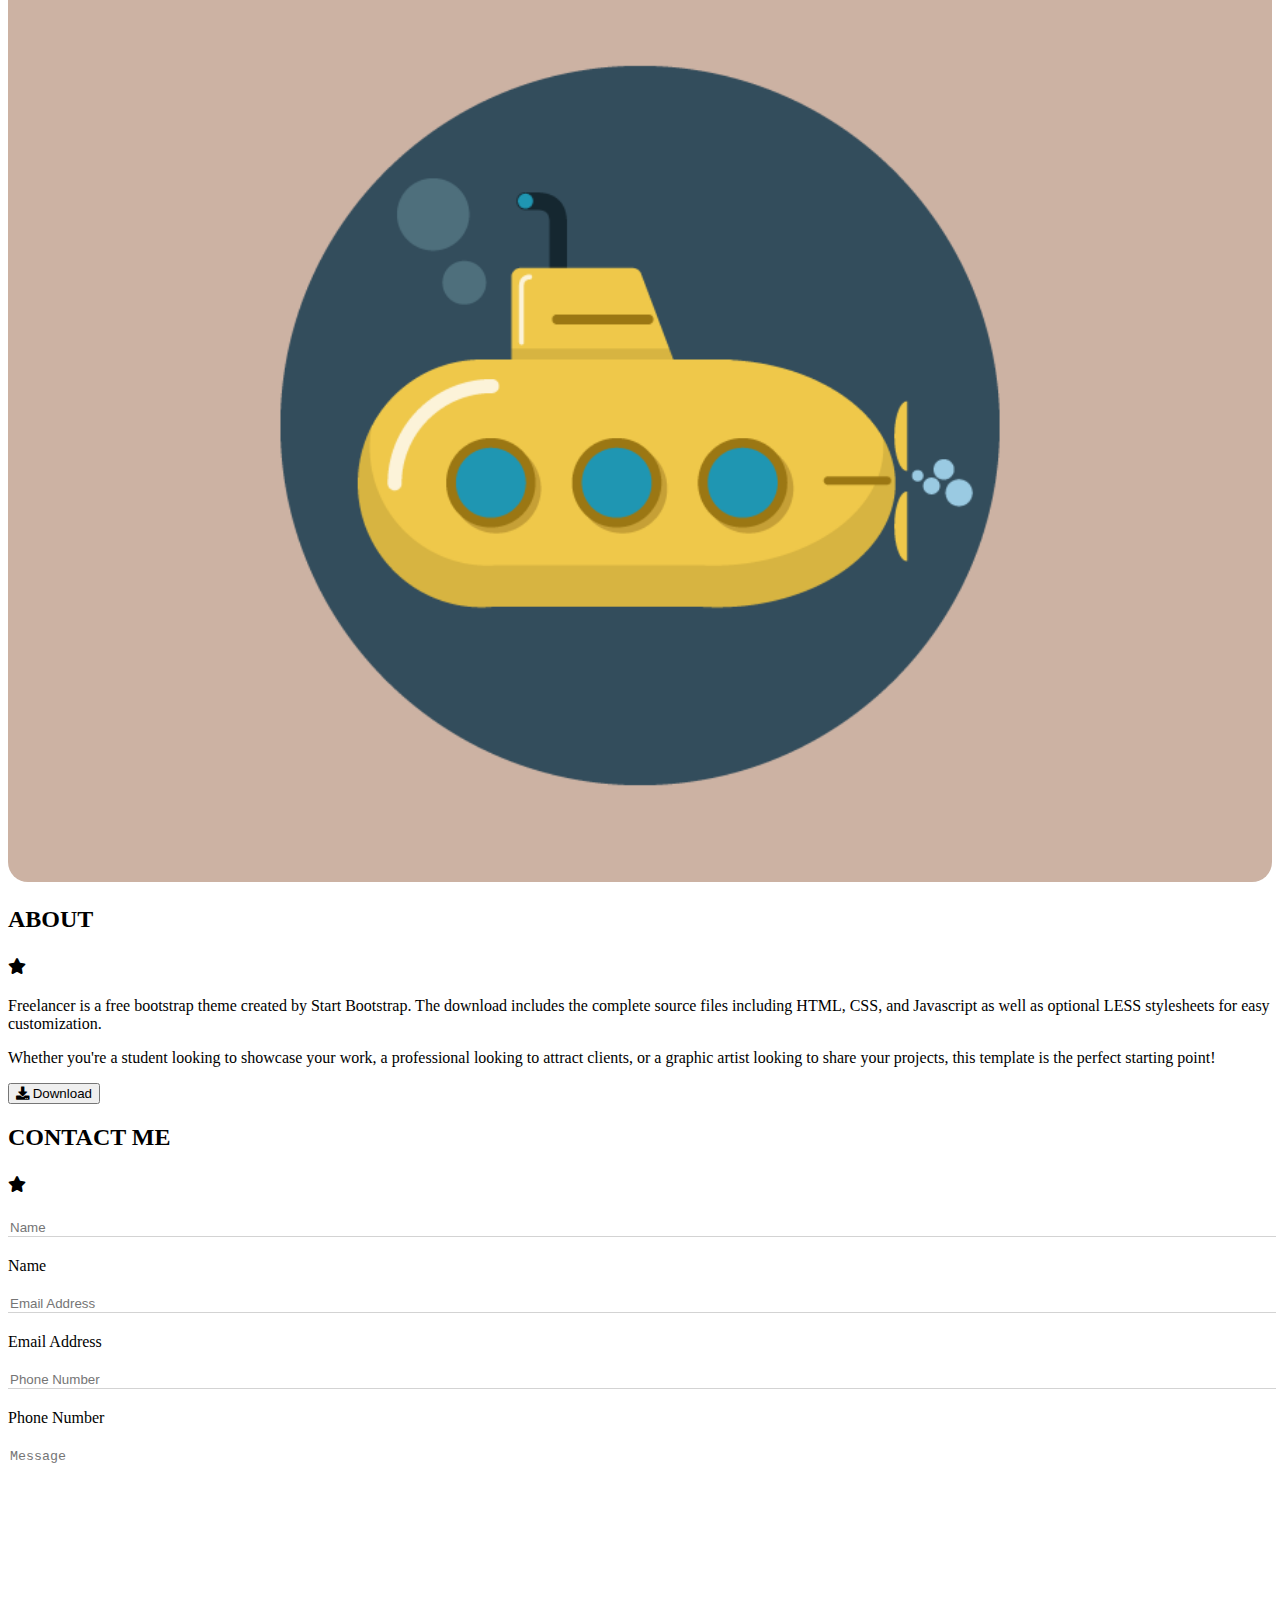
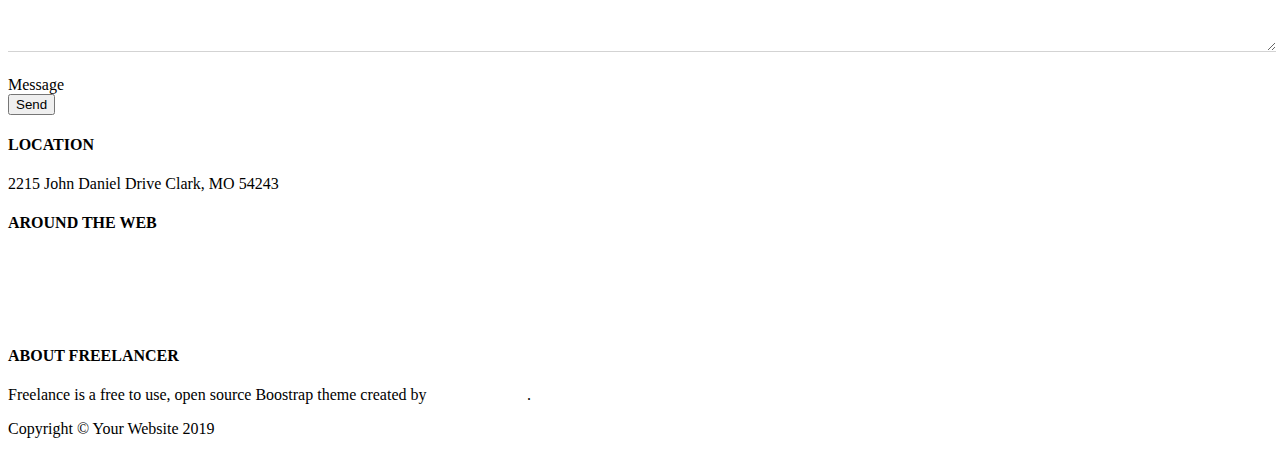
==== commit cb60fe21: "Adds footer" ====
--- a/index.html
+++ b/index.html
@@ -39,13 +39,12 @@
             </div>
 
           </div>
-        </div>
       </nav>
     </header>
 
     <main>
       <!--Starting bootstrap section-->
-      <section class="bg-success py-4">
+      <section class="bg-success py-4 mb-5">
         
         <div class="container">
           <div class="row justify-content-center">
@@ -74,7 +73,7 @@
       </section>
 
       <!--Portfolio section-->
-      <section>
+      <section class="mb-5">
         <div class="container">
           <div class="row justify-content-center">
             <div class="col-6 d-flex flex-column align-items-center">
@@ -115,9 +114,10 @@
             </div>
             
           </div>
-        </section>
-
-        <section class="bg-success">
+          </div>
+        </section>
+
+        <section class="bg-success mb-5">
           <div class="container text-white py-4 fs-2">
             <!--About-->
             <div class="row justify-content-center text-center">
@@ -161,7 +161,7 @@
 
         </section>
 
-        <section>
+        <section class="mb-5">
           <!--Contact section container-->
           <div class="container">
             <div class="row justify-content-center">
@@ -205,32 +205,54 @@
             </div>
           </div>
         </section>
+      
+        <section class="bg-info py-5">
+          <!--Info section-->
+          <div class="container text-white fs-3">
+            <div class="row justify-content-center text-center gy-5">
+              <div class="col-12 col-md-4">
+                <h4>Location</h4>
+                <p>2215 John Daniel Drive Clark, MO 54243</p>
+              </div>
+
+              <div class="col-10 col-md-4">
+                <h4>Around the Web</h4>
+
+                <!--Social Links-->
+                <div class="d-flex justify-content-center align-items-center">
+
+                  <div class="rounded-circle ratio ratio-1x1 border mx-2">           
+                    <a class="text-decoration-none d-flex justify-content-center align-items-center"><i class="fab fa-facebook-f"></i></a>
+                  </div>  
+
+                  <div class="rounded-circle ratio ratio-1x1 border mx-2">
+                    <a class="text-decoration-none d-flex justify-content-center align-items-center"><i class="fab fa-google-plus-g"></i></a> 
+                  </div>    
+                    
+                  
+
+                  <div class="rounded-circle ratio ratio-1x1 border mx-2">
+                    <a class="text-decoration-none d-flex justify-content-center align-items-center"><i class="fab fa-twitter"></i></a>
+                  </div>    
+                   
+                  <div class="rounded-circle ratio ratio-1x1 border mx-2">
+                    <a class="text-decoration-none d-flex justify-content-center align-items-center"><i class="fab fa-linkedin-in"></i></a> 
+                  </div>    
+                    
+                  
+                </div>
+              </div>
+
+              <div class="col-12 col-md-4">
+                <h4>About Freelancer</h4>
+                <p>Freelance is a free to use, open source Boostrap theme created by <a href="#" class="text-decoration-none text-primary">Start Bootstrap</a>.</p>
+              </div>
+            </div>
+          </div>
+        </section>
+
       </main>
-
-      <footer>
-        <div class="container my_about_info">
-          <div class="row">
-            <div class="col-12 col-md-4">
-              <h6>Location</h6>
-              <p>2215 John Daniel Drive Clark, MO 54243</p>
-
-            </div>
-            <div class="col-12 col-md-4">
-              <h6>Around the Web</h6>
-              <div>
-                <i class="fab fa-facebook-f"></i>
-                <i class="fab fa-google-plus-g"></i>
-                <i class="fab fa-twitter"></i>
-                <i class="fab fa-linkedin-in"></i>
-              </div>
-            </div>
-            <div class="col-12 col-md-4">
-              <h6>About Freelancer</h6>
-              <p>Freelance is a free to use, open source Boostrap theme created by <a href="#">Start Bootstrap</a></p>
-            </div>
-          </div>
-        </div>
-
+      <footer class="bg-dark text-white py-5 text-center">
         <div class="container">
           <div class="row">
             <div class="col-12">
--- a/css/style.css
+++ b/css/style.css
@@ -1,18 +1,12 @@
 h1,h2,h3,h4,h5,h6{
   text-transform: uppercase;
 }
-
-section{
-  margin-bottom: 50px;
+nav li>a{
+  text-decoration: none;
 }
 
-nav li>a{
-  text-decoration: none;
+a{
   color:white;
-}
-
-footer{
-  text-align: center;
 }
 
 .row input,textarea{
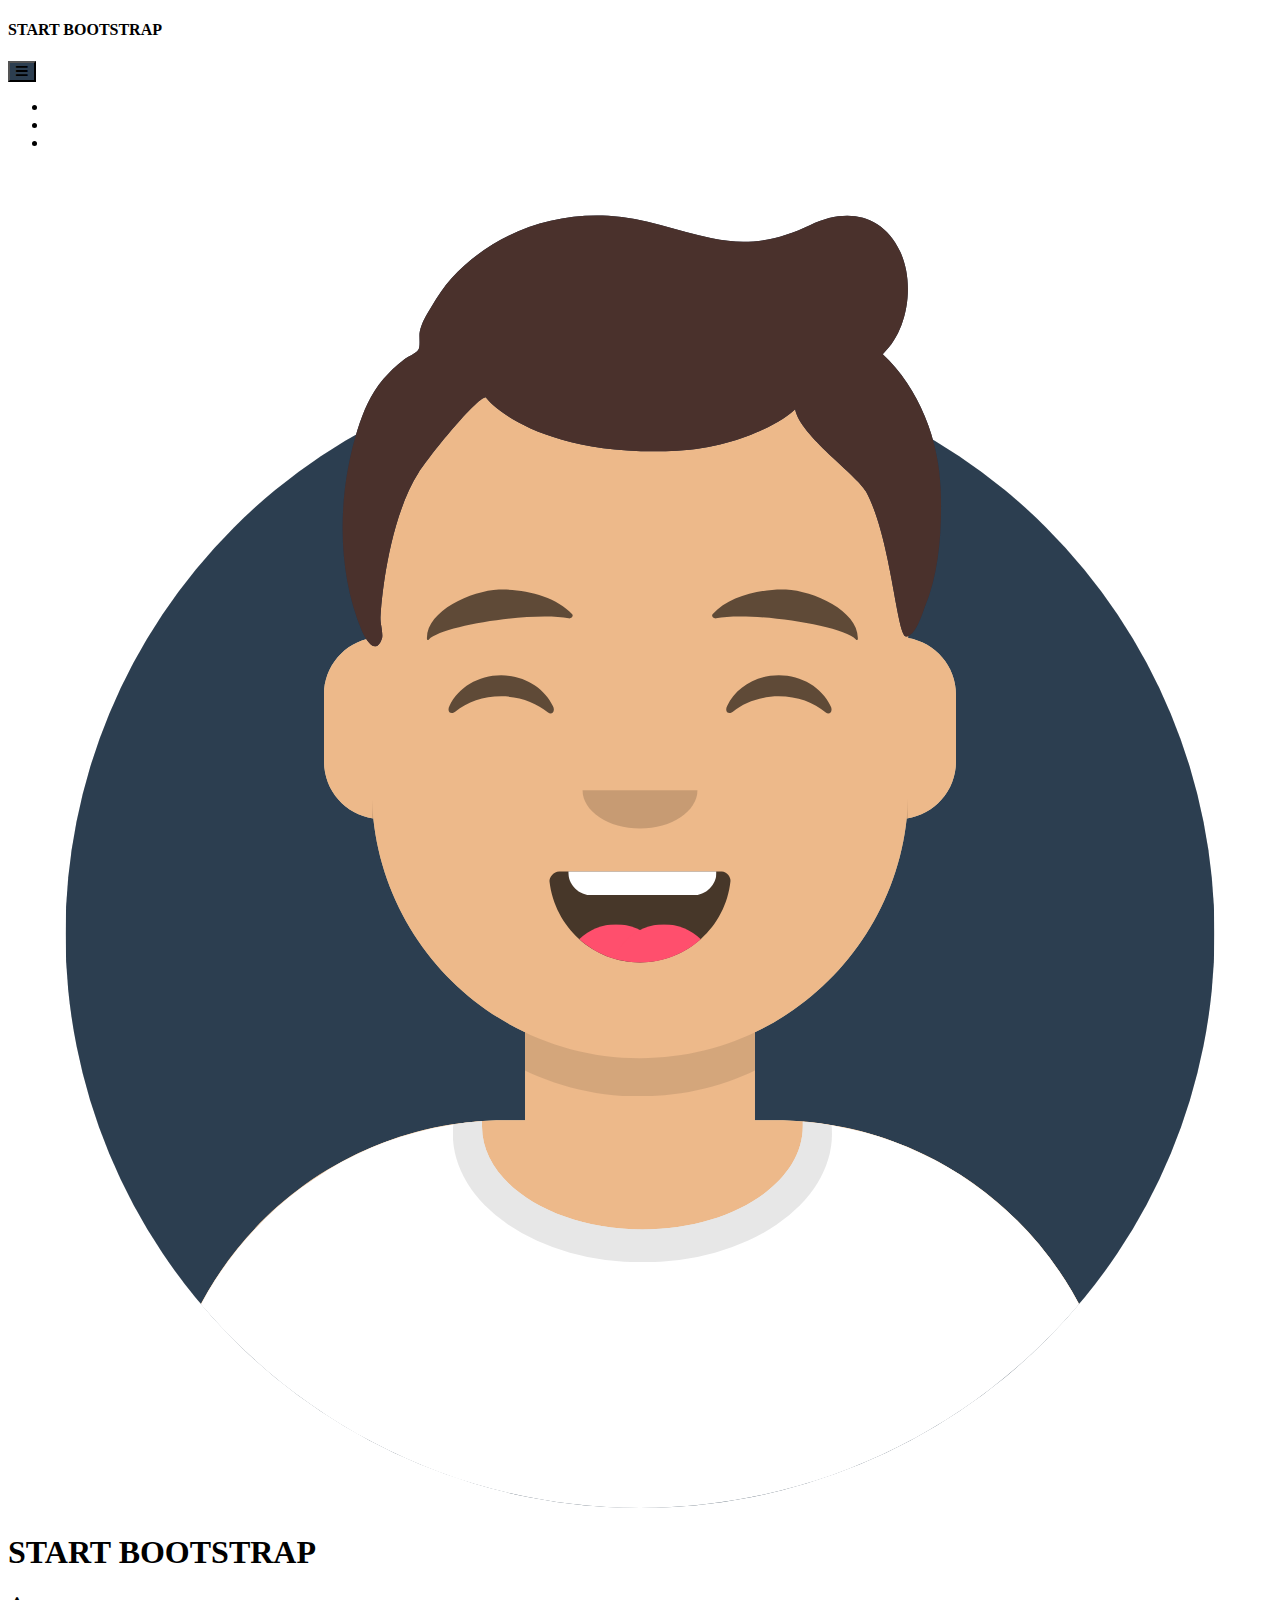
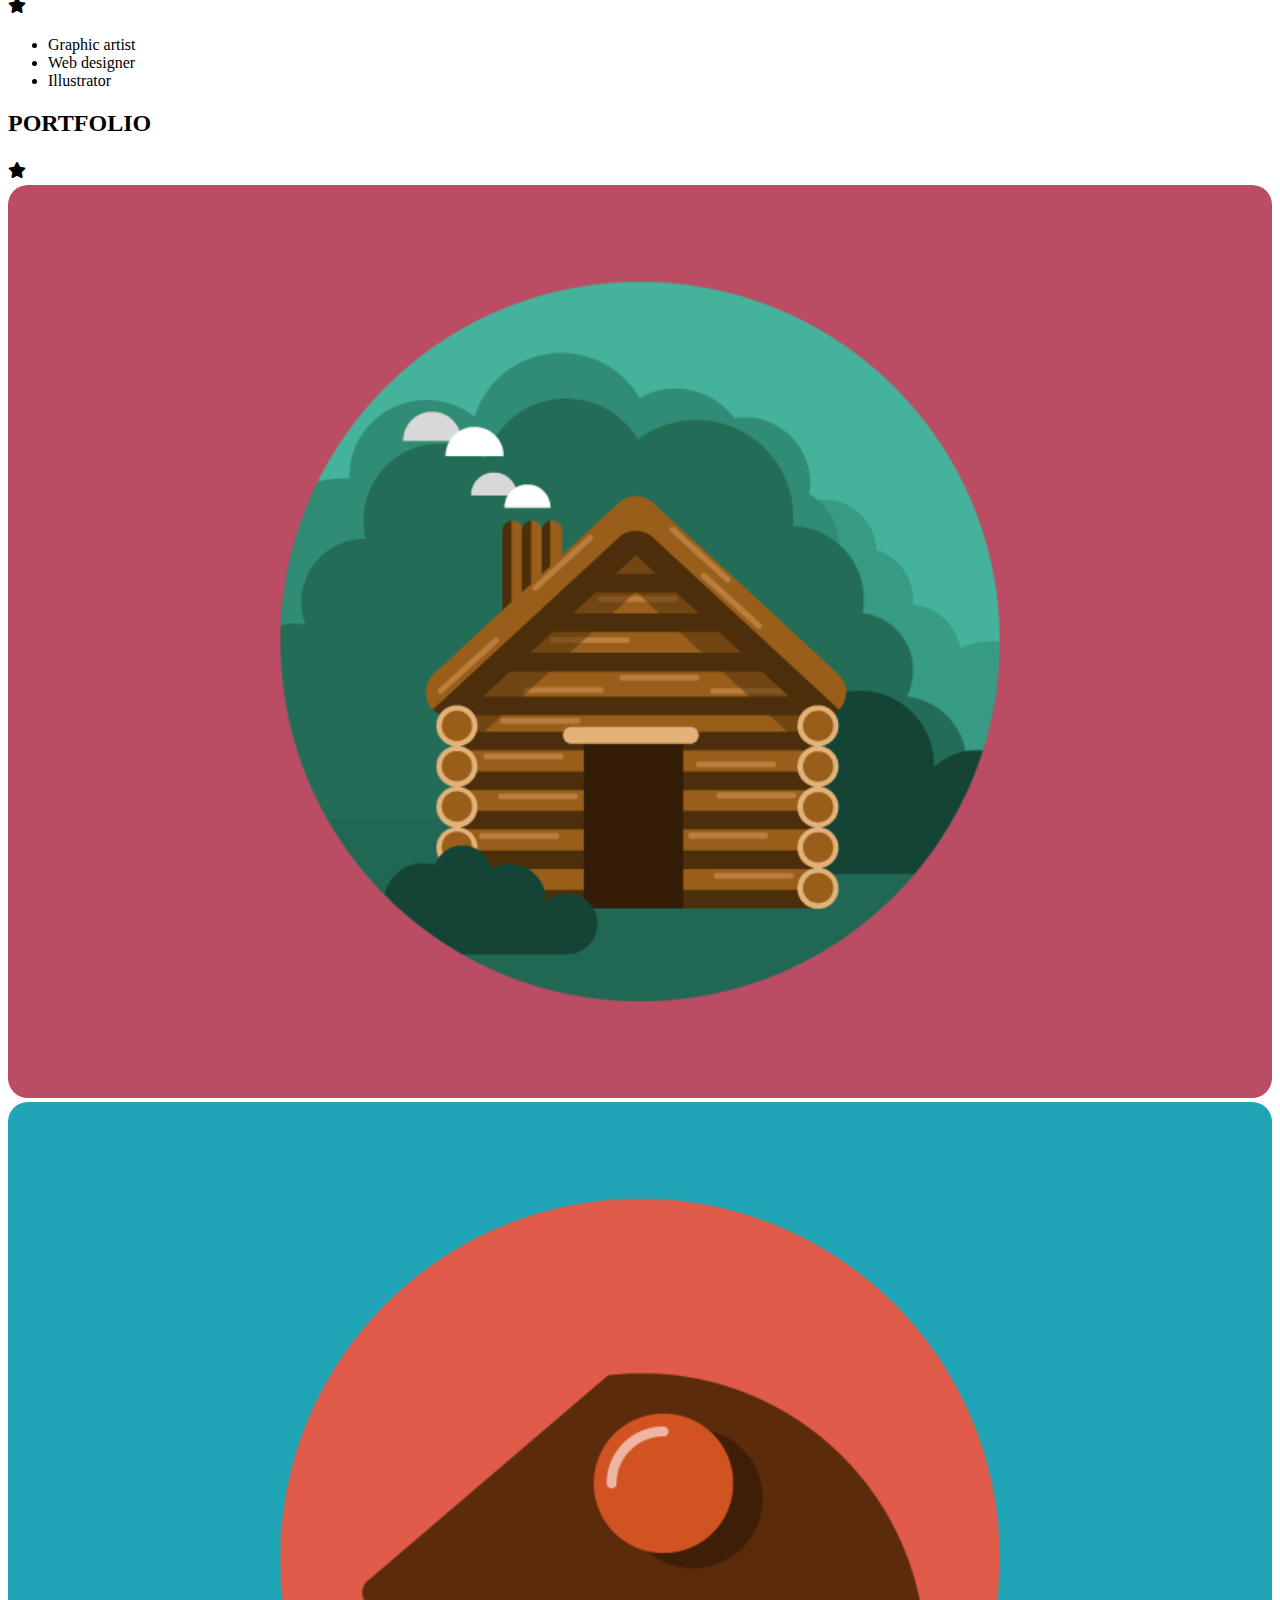
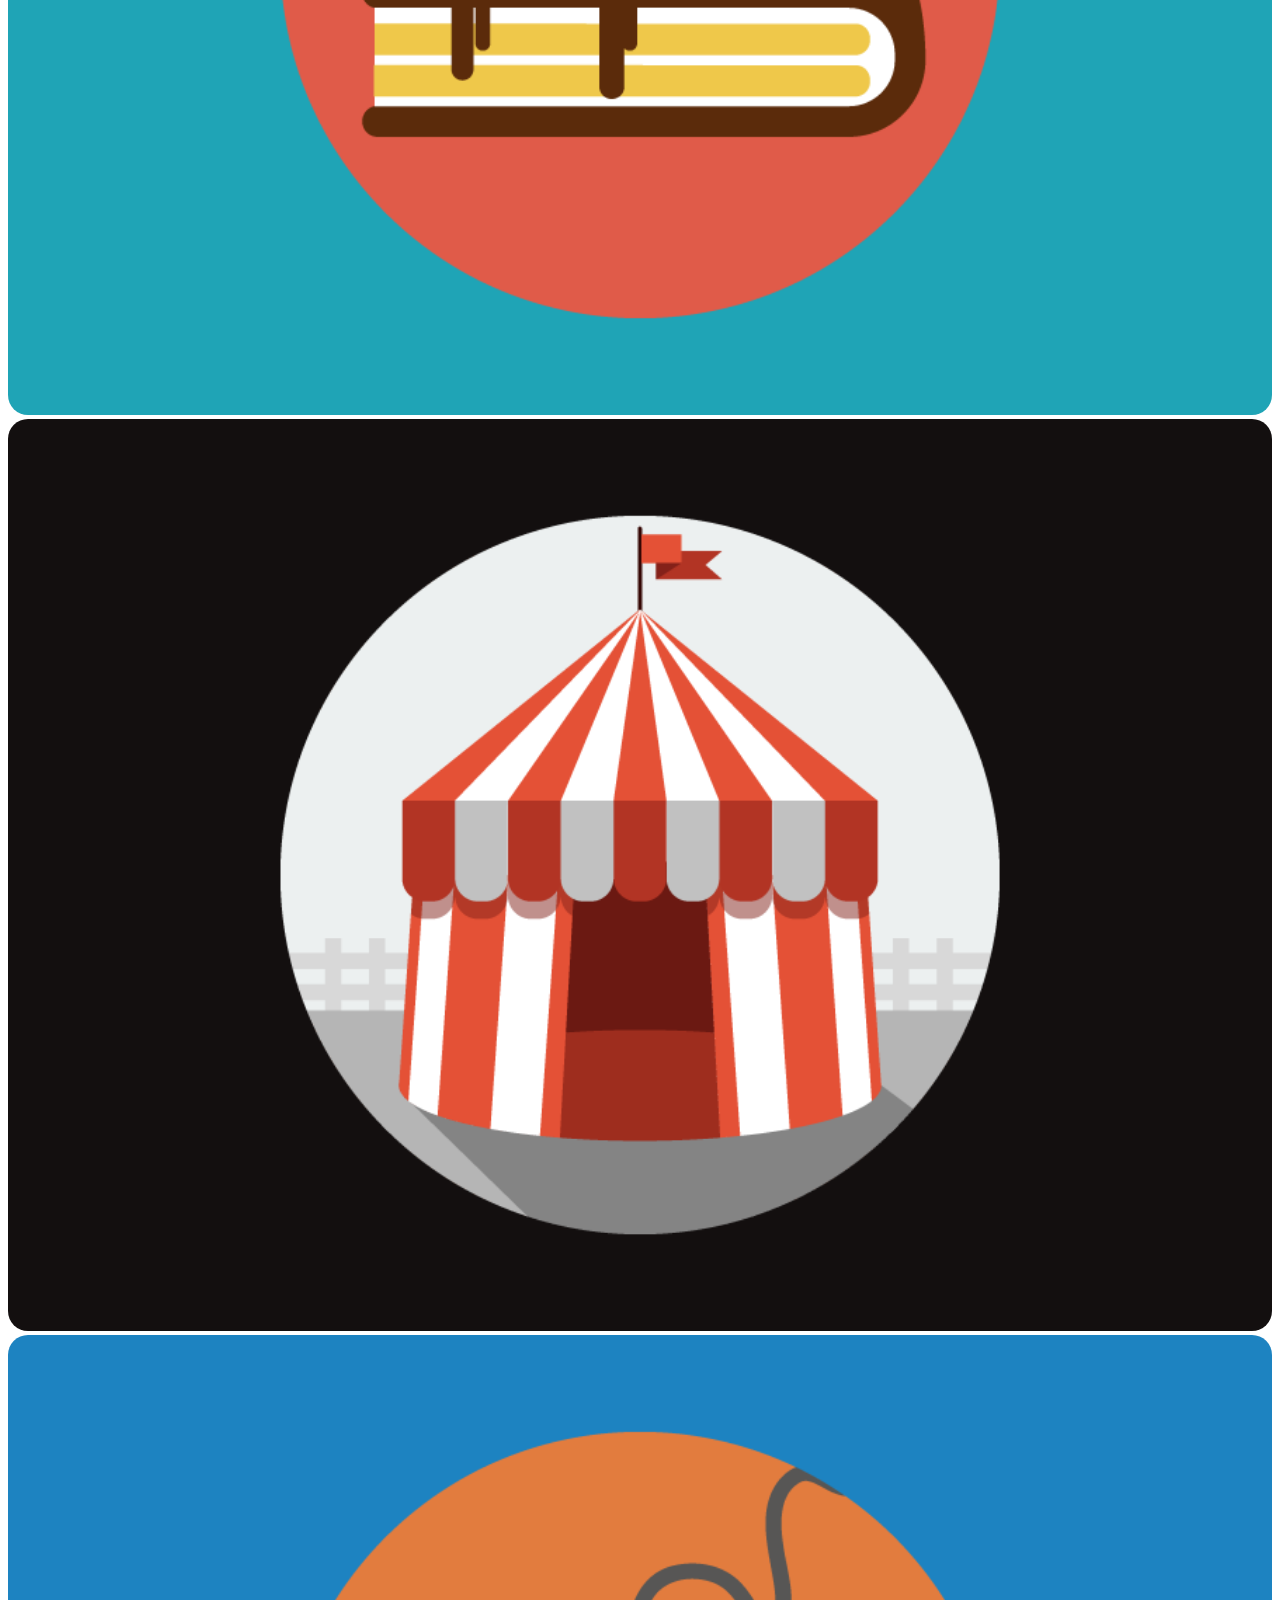
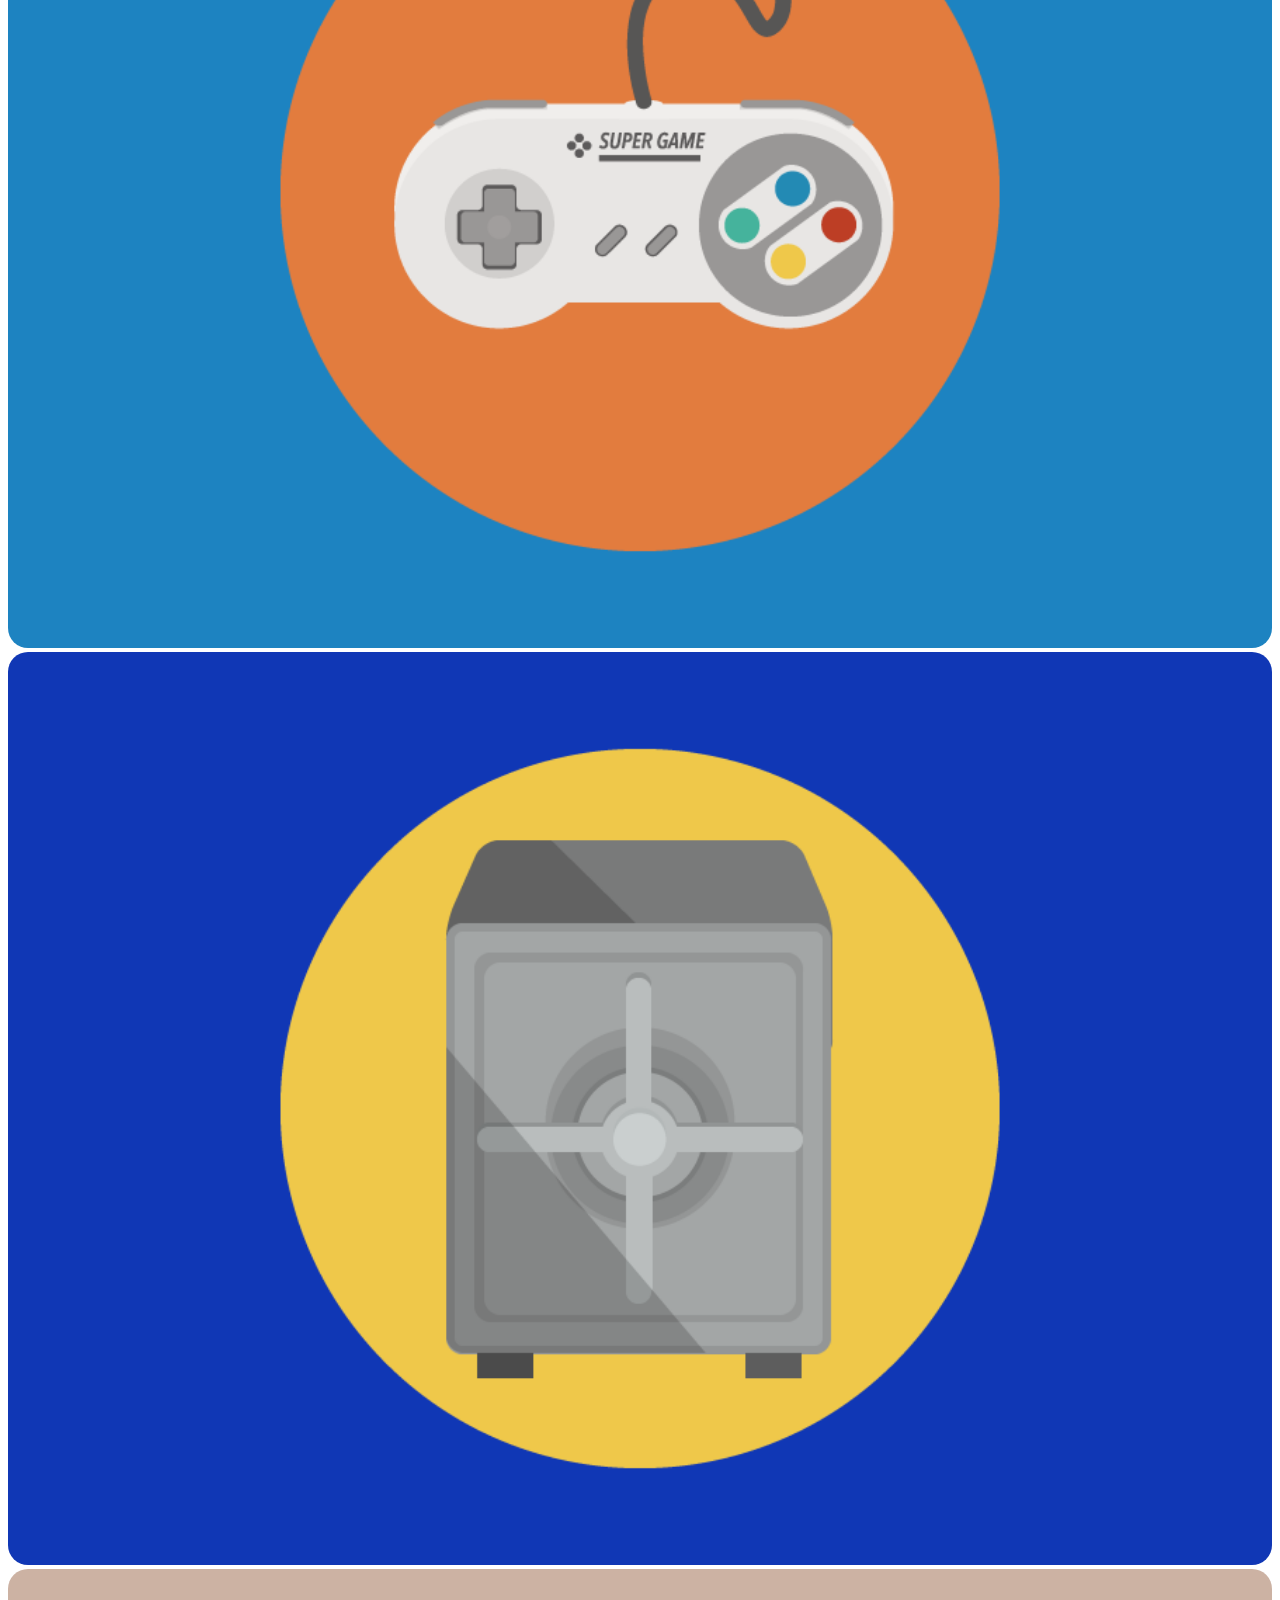
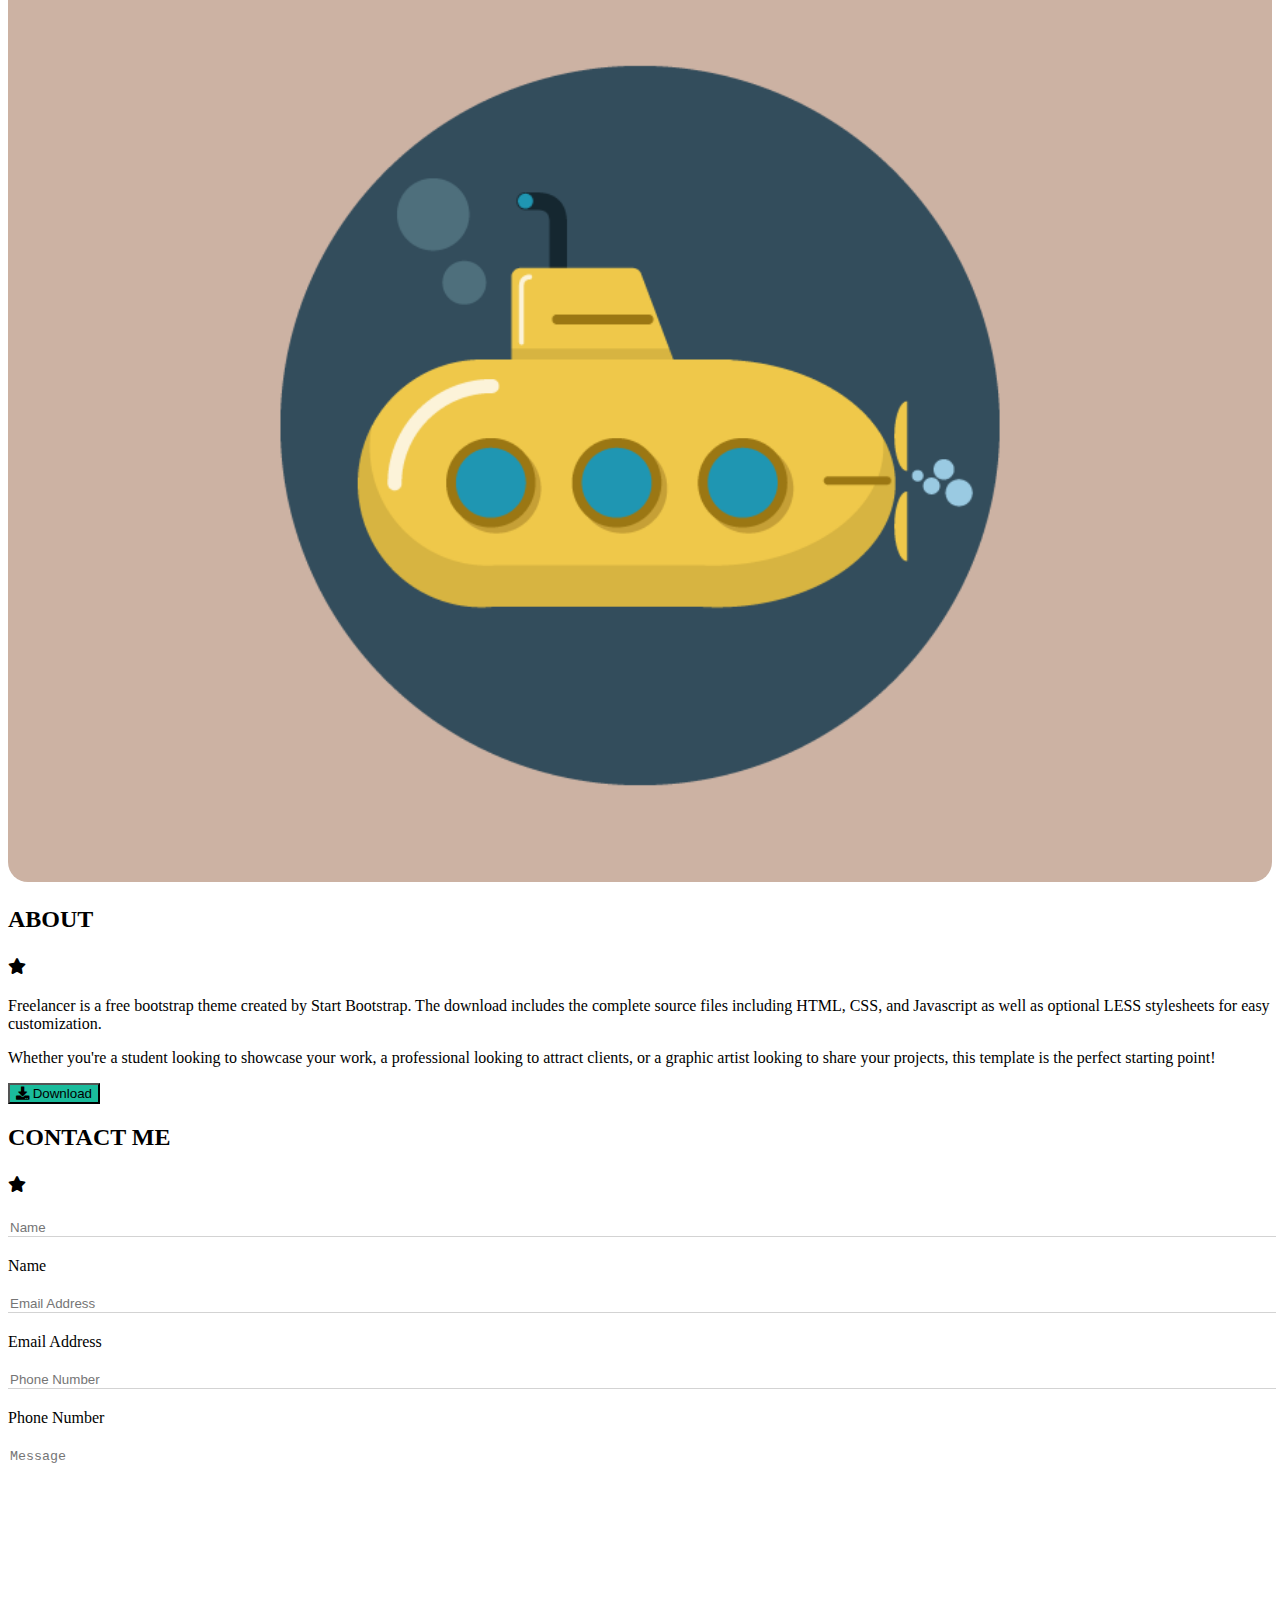
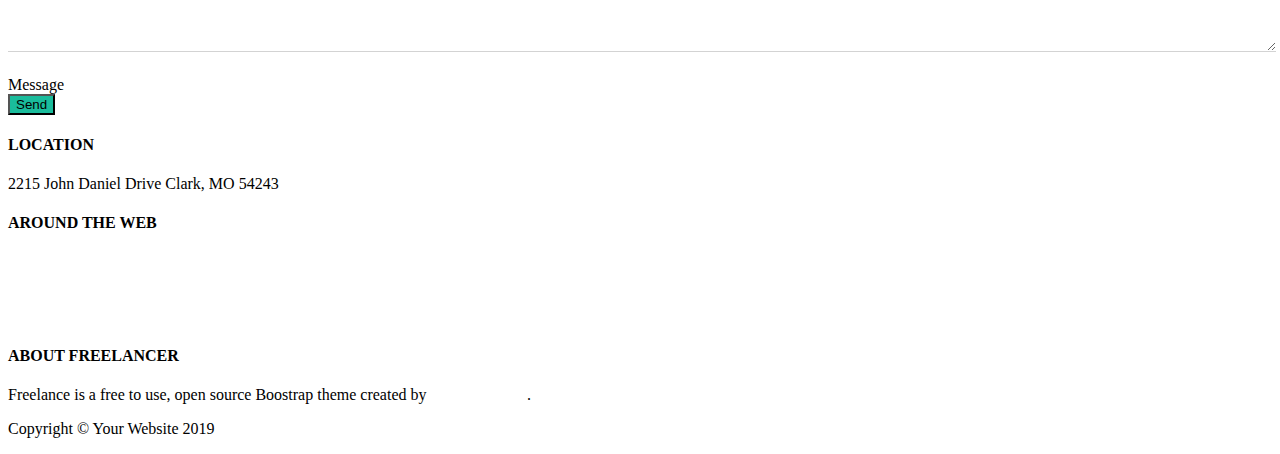
==== commit 60d673b2: "Changes page colors" ====
--- a/index.html
+++ b/index.html
@@ -198,7 +198,7 @@
                 </div>
               
                 <div class="col">
-                  <button class="btn btn-success mt-4">Send</button>
+                  <button class="btn btn-success mt-4 border-0">Send</button>
                 </div>
 
               </form>
@@ -245,7 +245,7 @@
 
               <div class="col-12 col-md-4">
                 <h4>About Freelancer</h4>
-                <p>Freelance is a free to use, open source Boostrap theme created by <a href="#" class="text-decoration-none text-primary">Start Bootstrap</a>.</p>
+                <p>Freelance is a free to use, open source Boostrap theme created by <a href="#" class="text-decoration-none text-success">Start Bootstrap</a>.</p>
               </div>
             </div>
           </div>
--- a/css/style.css
+++ b/css/style.css
@@ -1,3 +1,9 @@
+:root{
+  --bs-success-rgb: 26, 188, 156;
+  --bs-dark-rgb: 44, 62, 80;
+  --bs-info-rgb: 58, 84, 109;
+}
+
 h1,h2,h3,h4,h5,h6{
   text-transform: uppercase;
 }
@@ -7,6 +13,14 @@
 
 a{
   color:white;
+}
+
+.btn-success{
+  background-color: rgb(26, 188, 156);
+}
+
+.btn-dark{
+  background-color: rgb(44, 62, 80);
 }
 
 .row input,textarea{
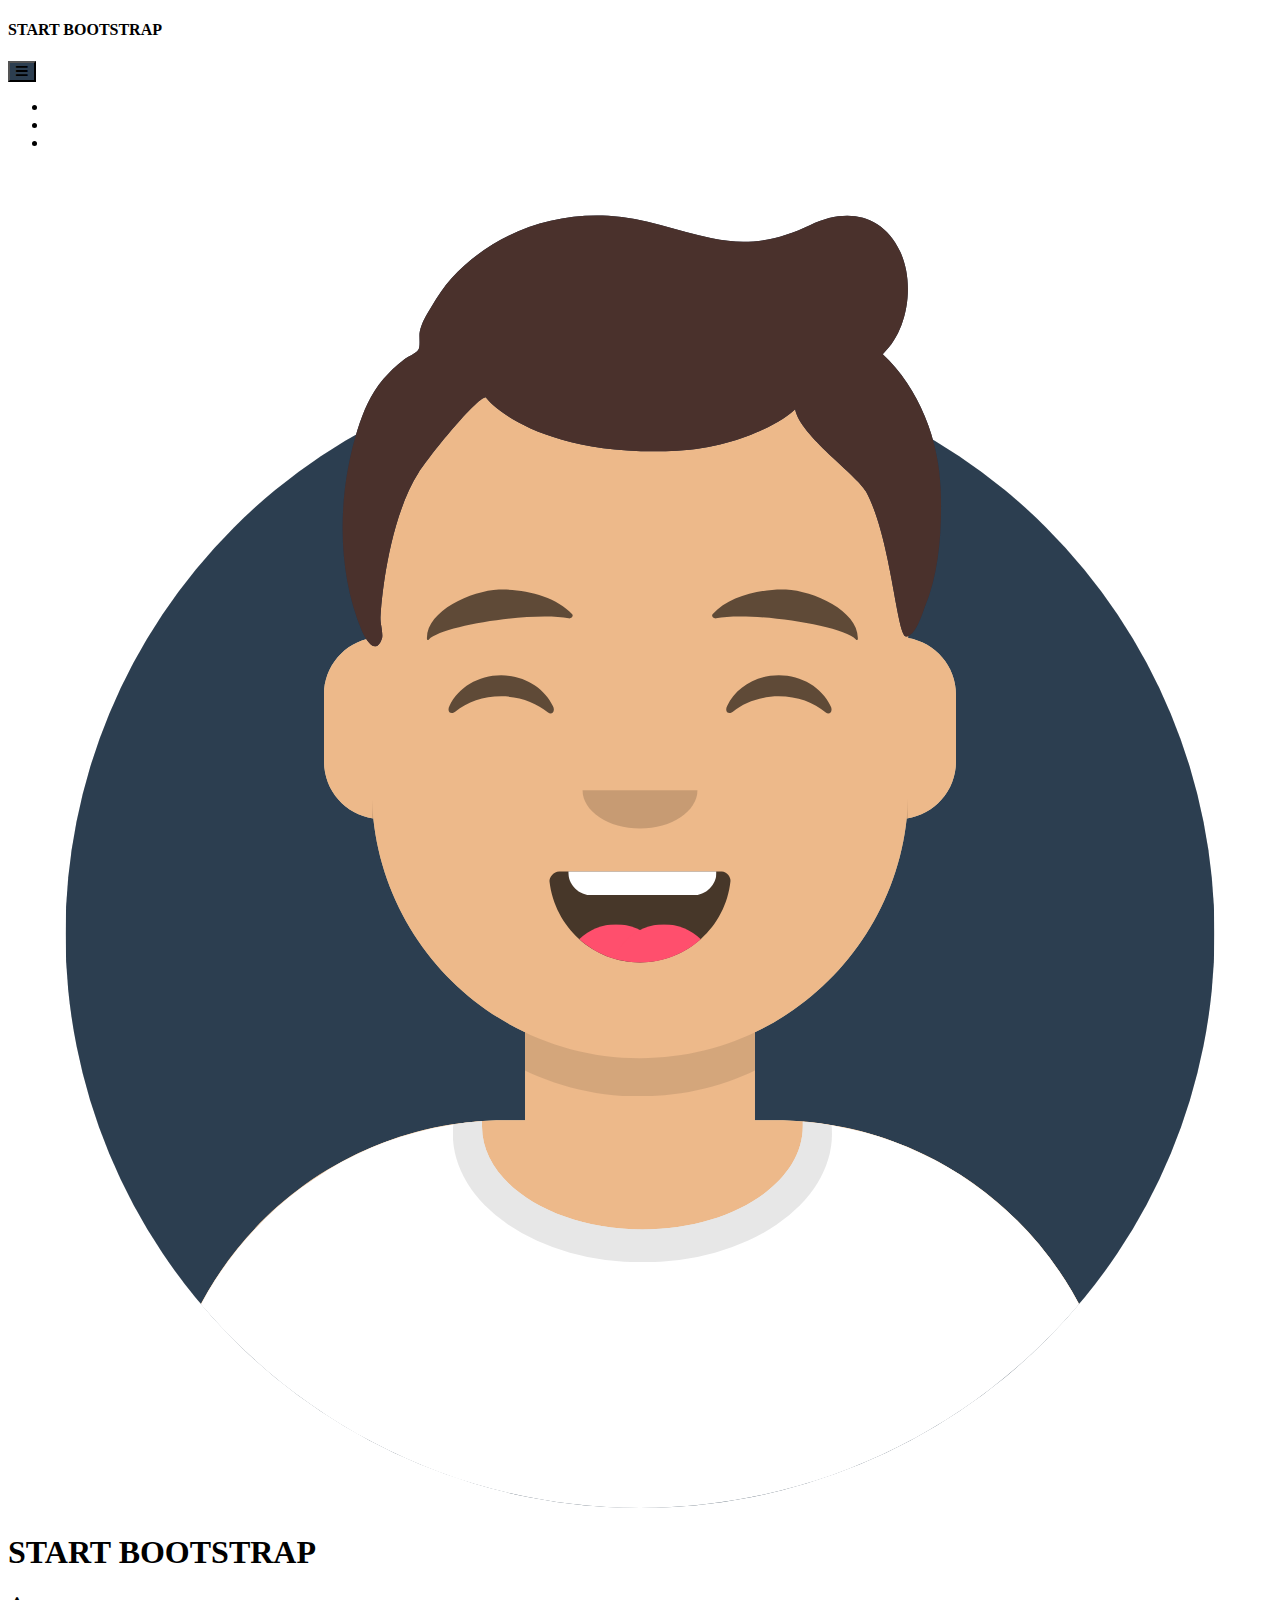
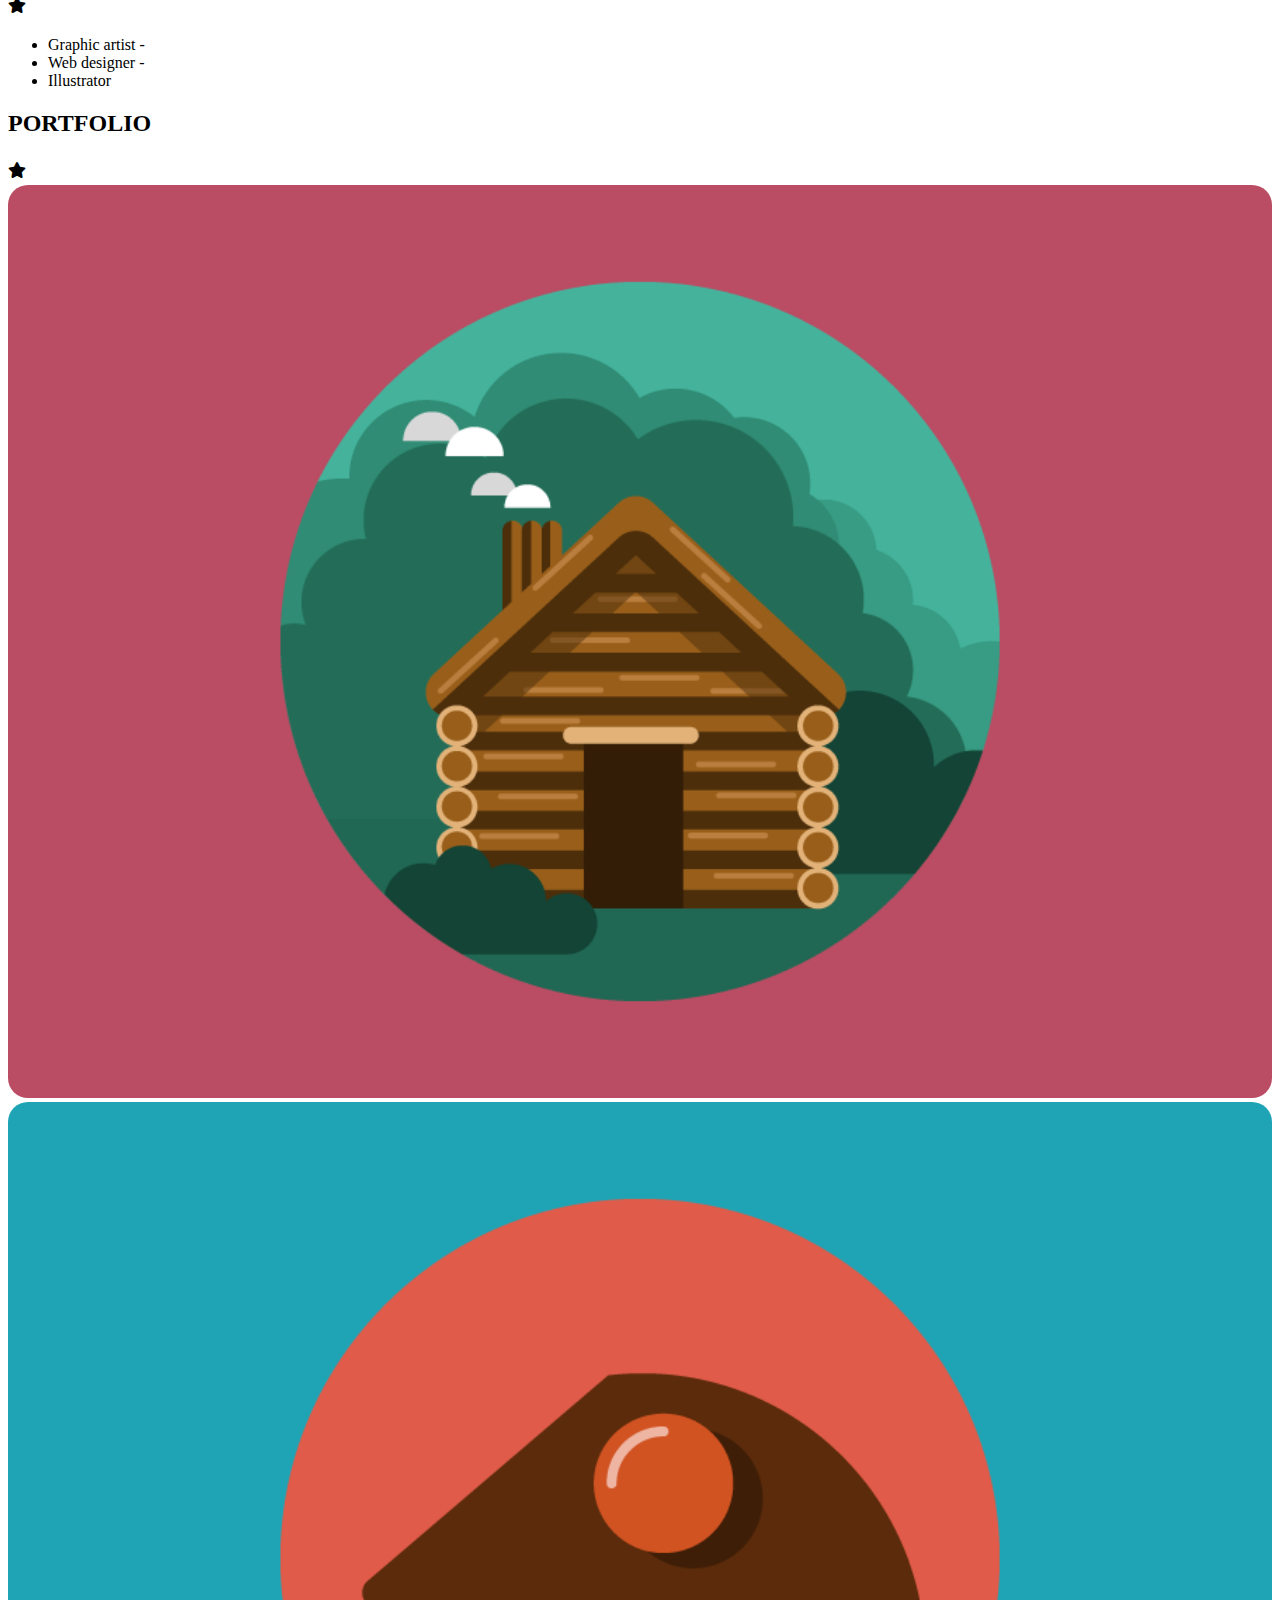
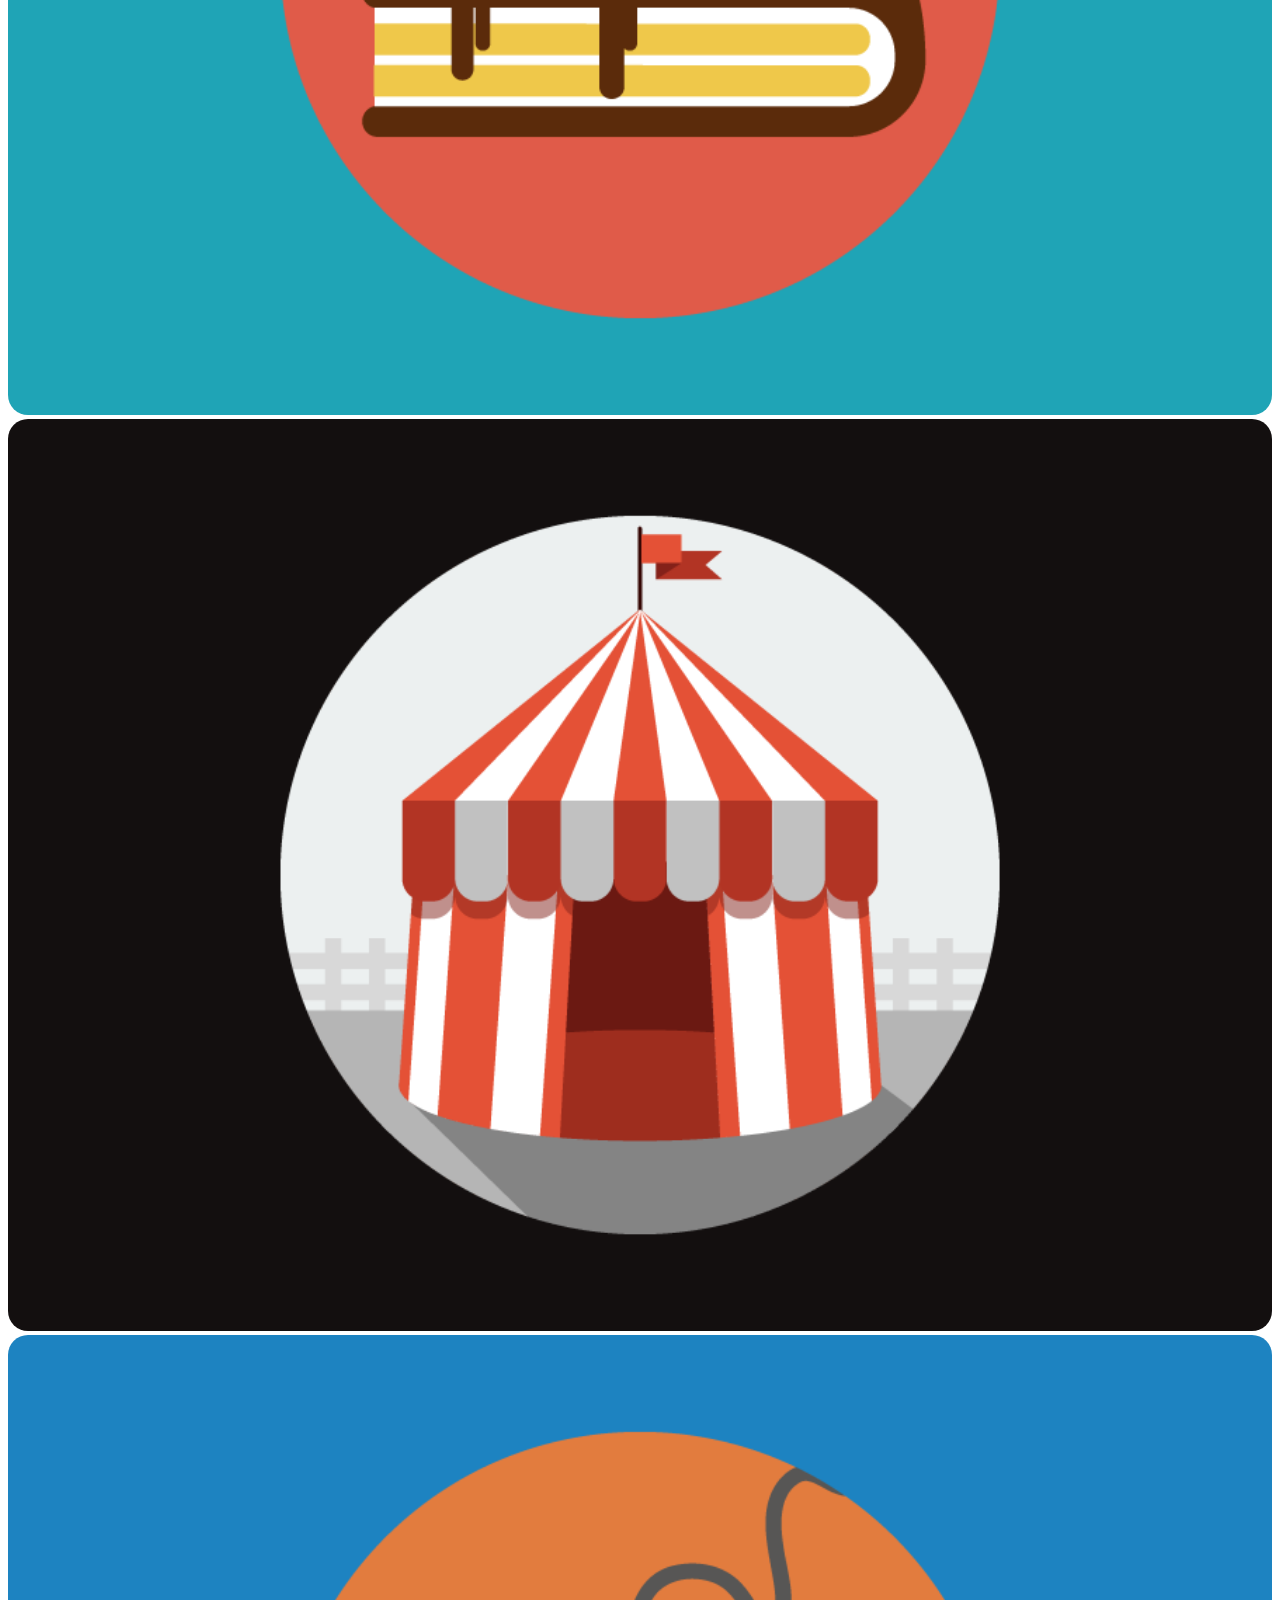
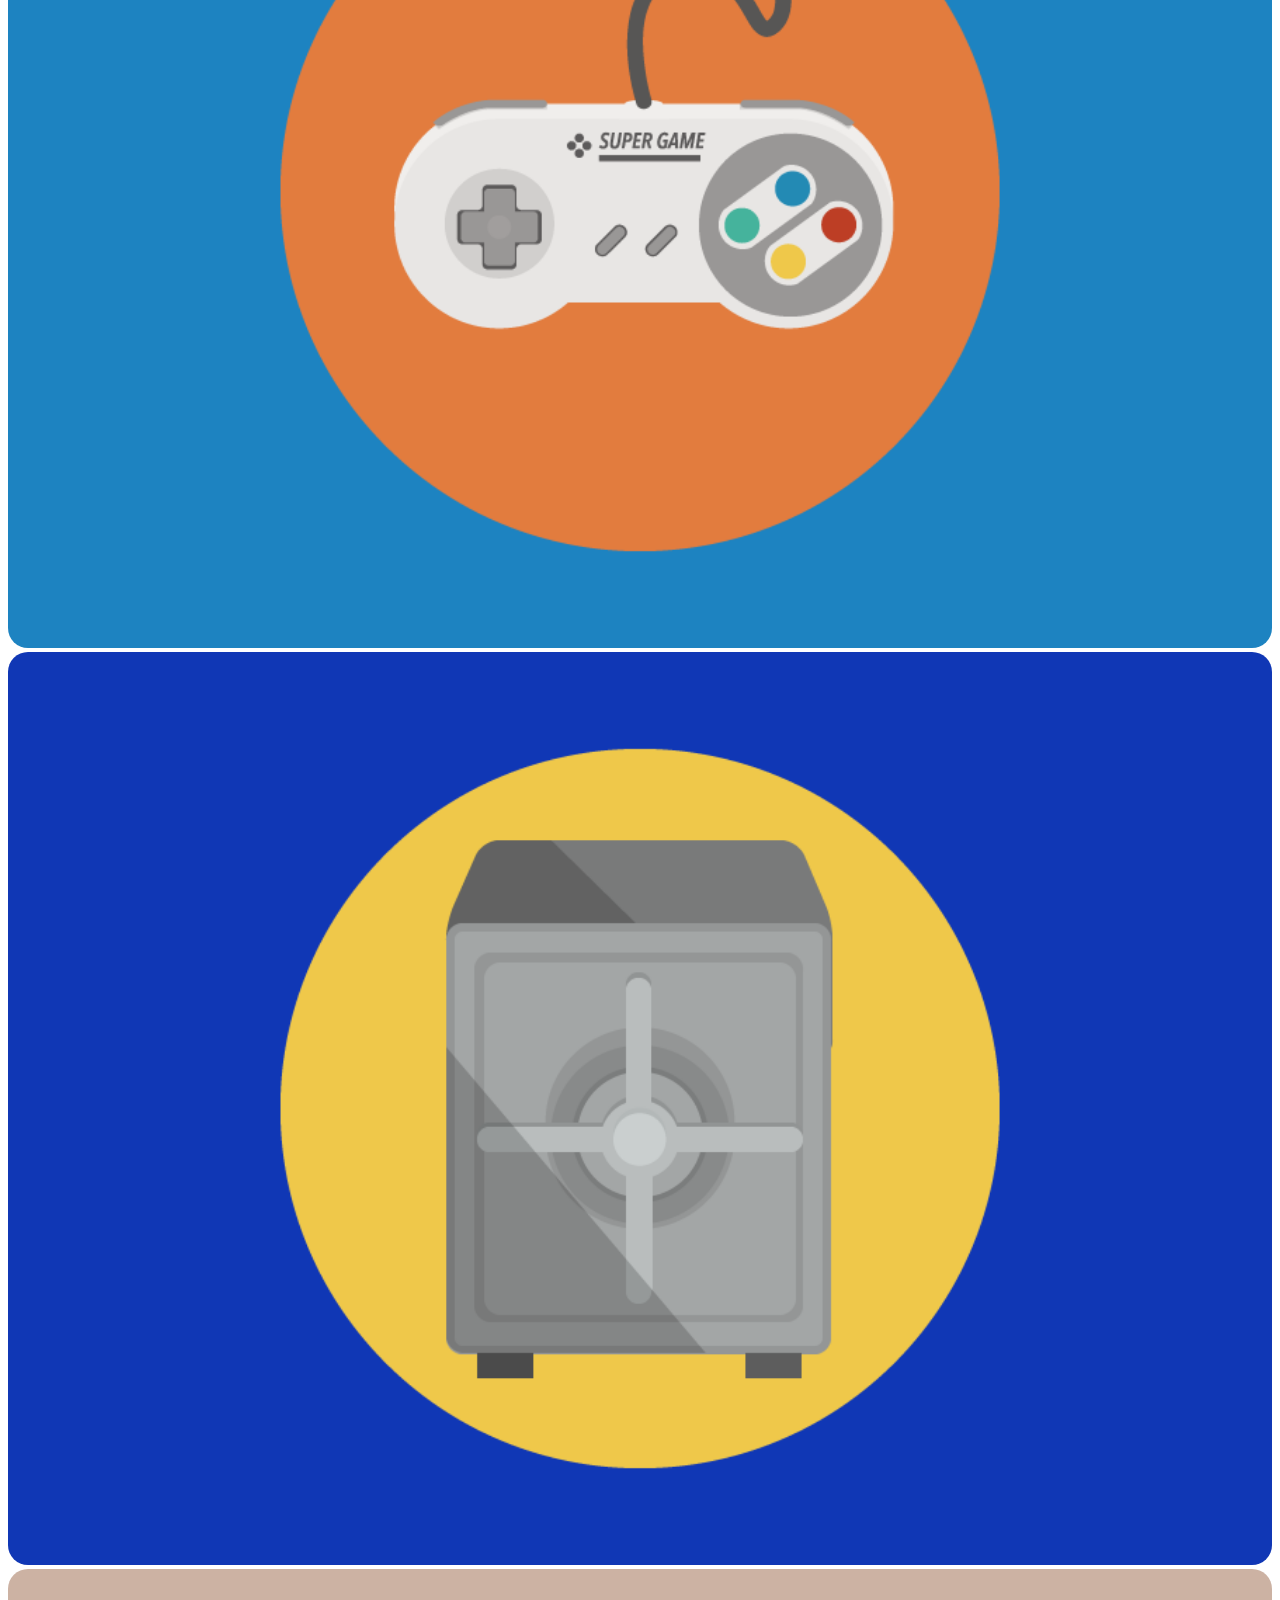
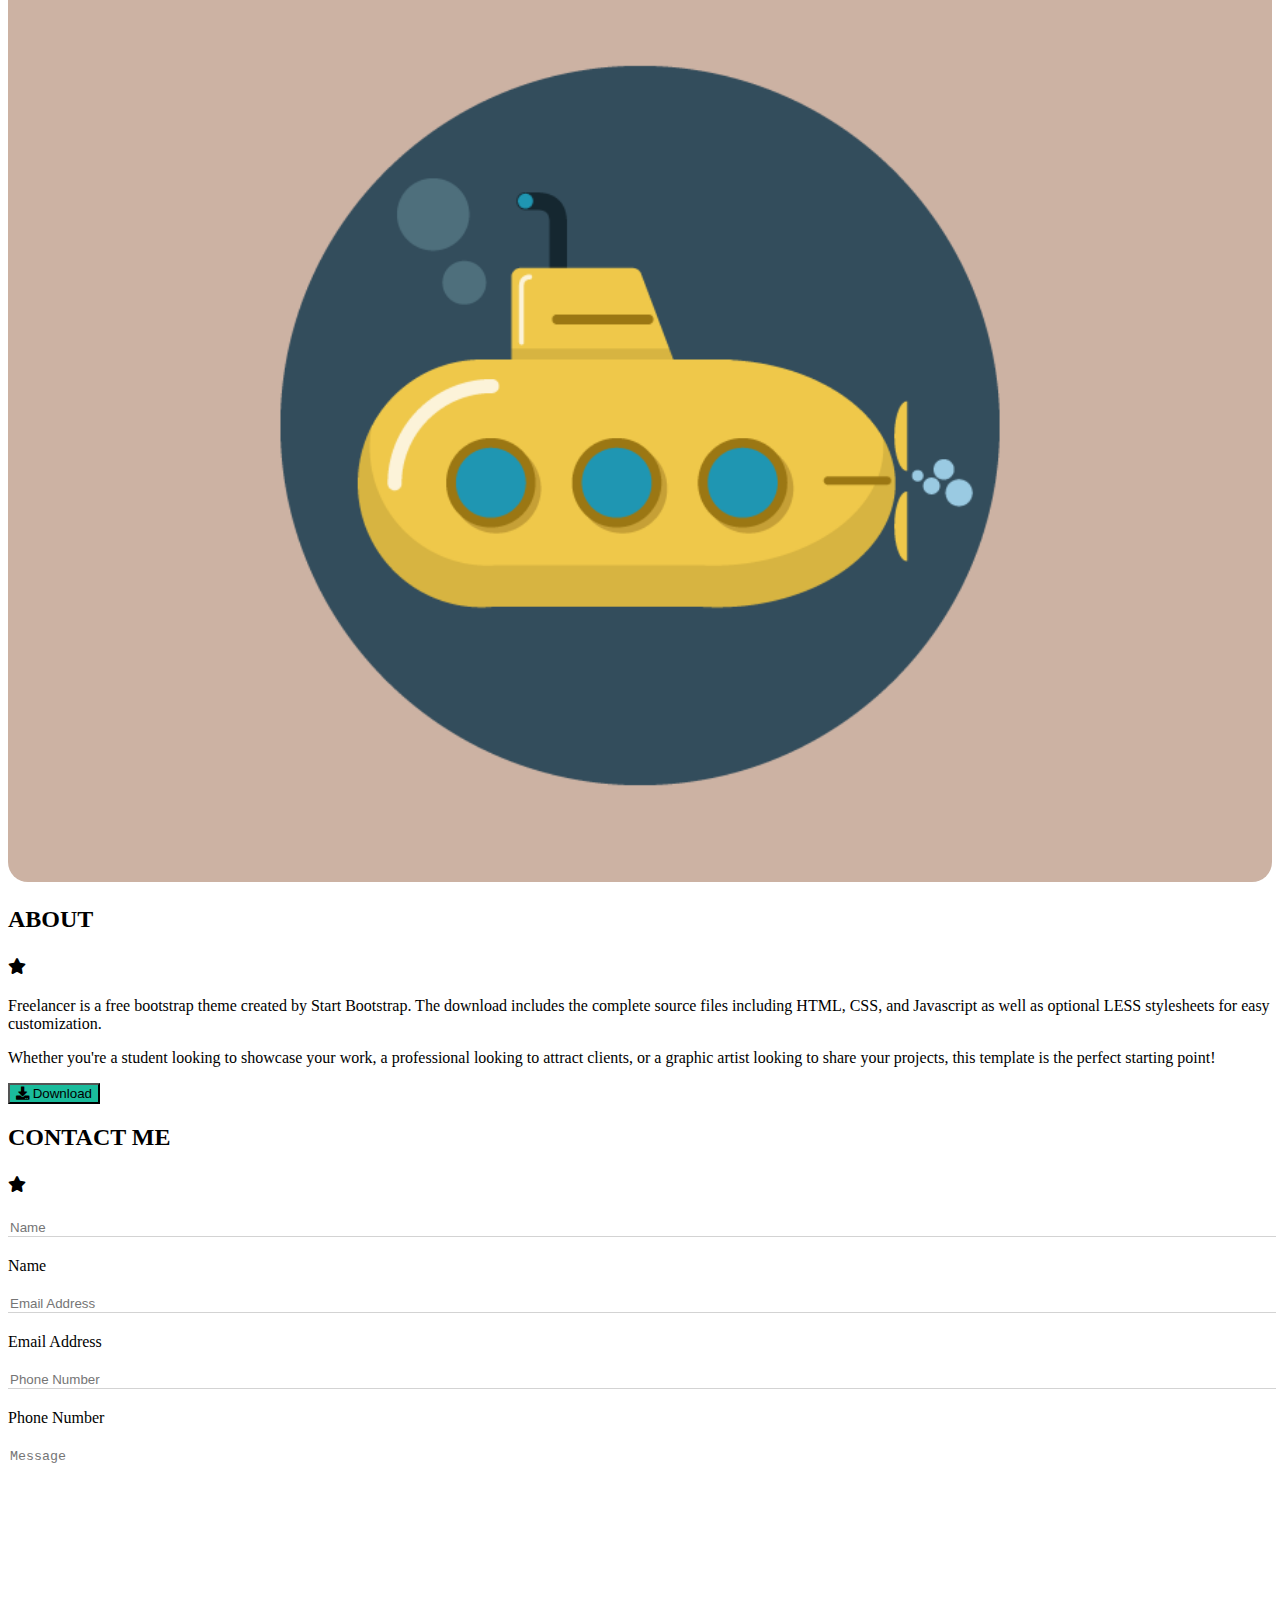
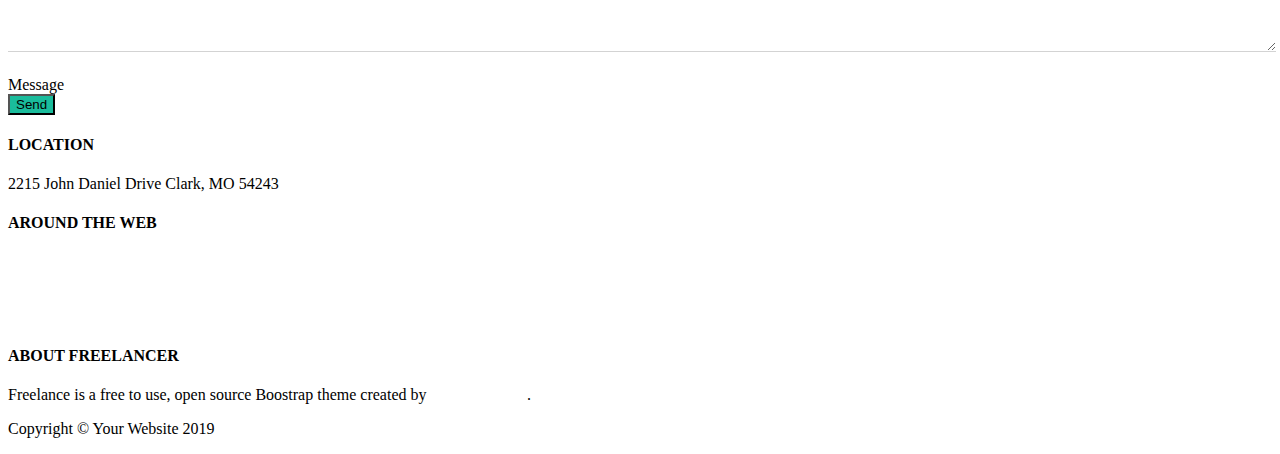
==== commit 389fe3d5: "Centers start bootstrap's text" ====
--- a/index.html
+++ b/index.html
@@ -7,6 +7,7 @@
 
     <link href="https://cdn.jsdelivr.net/npm/bootstrap@5.1.1/dist/css/bootstrap.min.css" rel="stylesheet" integrity="sha384-F3w7mX95PdgyTmZZMECAngseQB83DfGTowi0iMjiWaeVhAn4FJkqJByhZMI3AhiU" crossorigin="anonymous">
     <link rel="stylesheet" href="css/style.css">
+    <link rel="stylesheet" href="css/animations.css">
 
 
     <meta name="viewport" content="width=device-width, initial-scale=1.0">
@@ -48,7 +49,7 @@
         
         <div class="container">
           <div class="row justify-content-center">
-            <div class="col-12 col-md-9 col-lg-6 text-white d-flex flex-column align-items-center">
+            <div class="col col-md-9 col-lg-6 text-white d-flex flex-column align-items-center">
                 <img src="img/avatar.svg" alt="avatar-img" class="w-50 my-3">
                 <h1>Start bootstrap</h1>
 
@@ -60,10 +61,10 @@
                 </div>
 
                 <!--List-->
-                <div class="fs-4 text-uppercase">
+                <div class="fs-4 text-uppercase text-center">
                   <ul class="list_unstyled list-inline">
-                    <li class="list-inline-item">Graphic artist</li>
-                    <li class="list-inline-item">Web designer</li>
+                    <li class="list-inline-item">Graphic artist -</li>
+                    <li class="list-inline-item">Web designer -</li>
                     <li class="list-inline-item">Illustrator</li>
                   </ul>
                 </div>
@@ -221,21 +222,21 @@
                 <!--Social Links-->
                 <div class="d-flex justify-content-center align-items-center">
 
-                  <div class="rounded-circle ratio ratio-1x1 border mx-2">           
+                  <div class="rounded-circle ratio ratio-1x1 border mx-2 facebook_link">           
                     <a class="text-decoration-none d-flex justify-content-center align-items-center"><i class="fab fa-facebook-f"></i></a>
                   </div>  
 
-                  <div class="rounded-circle ratio ratio-1x1 border mx-2">
+                  <div class="rounded-circle ratio ratio-1x1 border mx-2 google_link">
                     <a class="text-decoration-none d-flex justify-content-center align-items-center"><i class="fab fa-google-plus-g"></i></a> 
                   </div>    
                     
                   
 
-                  <div class="rounded-circle ratio ratio-1x1 border mx-2">
+                  <div class="rounded-circle ratio ratio-1x1 border mx-2 twitter_link">
                     <a class="text-decoration-none d-flex justify-content-center align-items-center"><i class="fab fa-twitter"></i></a>
                   </div>    
                    
-                  <div class="rounded-circle ratio ratio-1x1 border mx-2">
+                  <div class="rounded-circle ratio ratio-1x1 border mx-2 linkedin_link">
                     <a class="text-decoration-none d-flex justify-content-center align-items-center"><i class="fab fa-linkedin-in"></i></a> 
                   </div>    
                     
--- a/css/style.css
+++ b/css/style.css
@@ -34,6 +34,9 @@
 .ms_card{
   width:100%;
   border-radius: 20px;
+  border:0;
+  transform: scale(1);
+  transition: transform 0.3s;
 }
 
 .ms_form_input{
@@ -45,3 +48,10 @@
 .ms_form_textarea{
   height: 200px !important;
 }
+
+.facebook_link,
+.google_link,
+.twitter_link,
+.linkedin_link{
+  transition: background-color 0.3s;
+}
--- a/css/animations.css
+++ b/css/animations.css
@@ -0,0 +1,27 @@
+.ms_card:hover{
+  transform: scale(1.1);
+}
+
+a:hover{
+  color: white;
+}
+
+.facebook_link:hover{
+  background-color: royalblue;
+}
+
+.google_link:hover{
+  background-color: tomato;
+}
+
+.twitter_link:hover{
+  background-color: lightskyblue;
+}
+
+.linkedin_link:hover{
+  background-color: white;
+}
+
+.linkedin_link a:hover{
+  color:darkcyan;
+}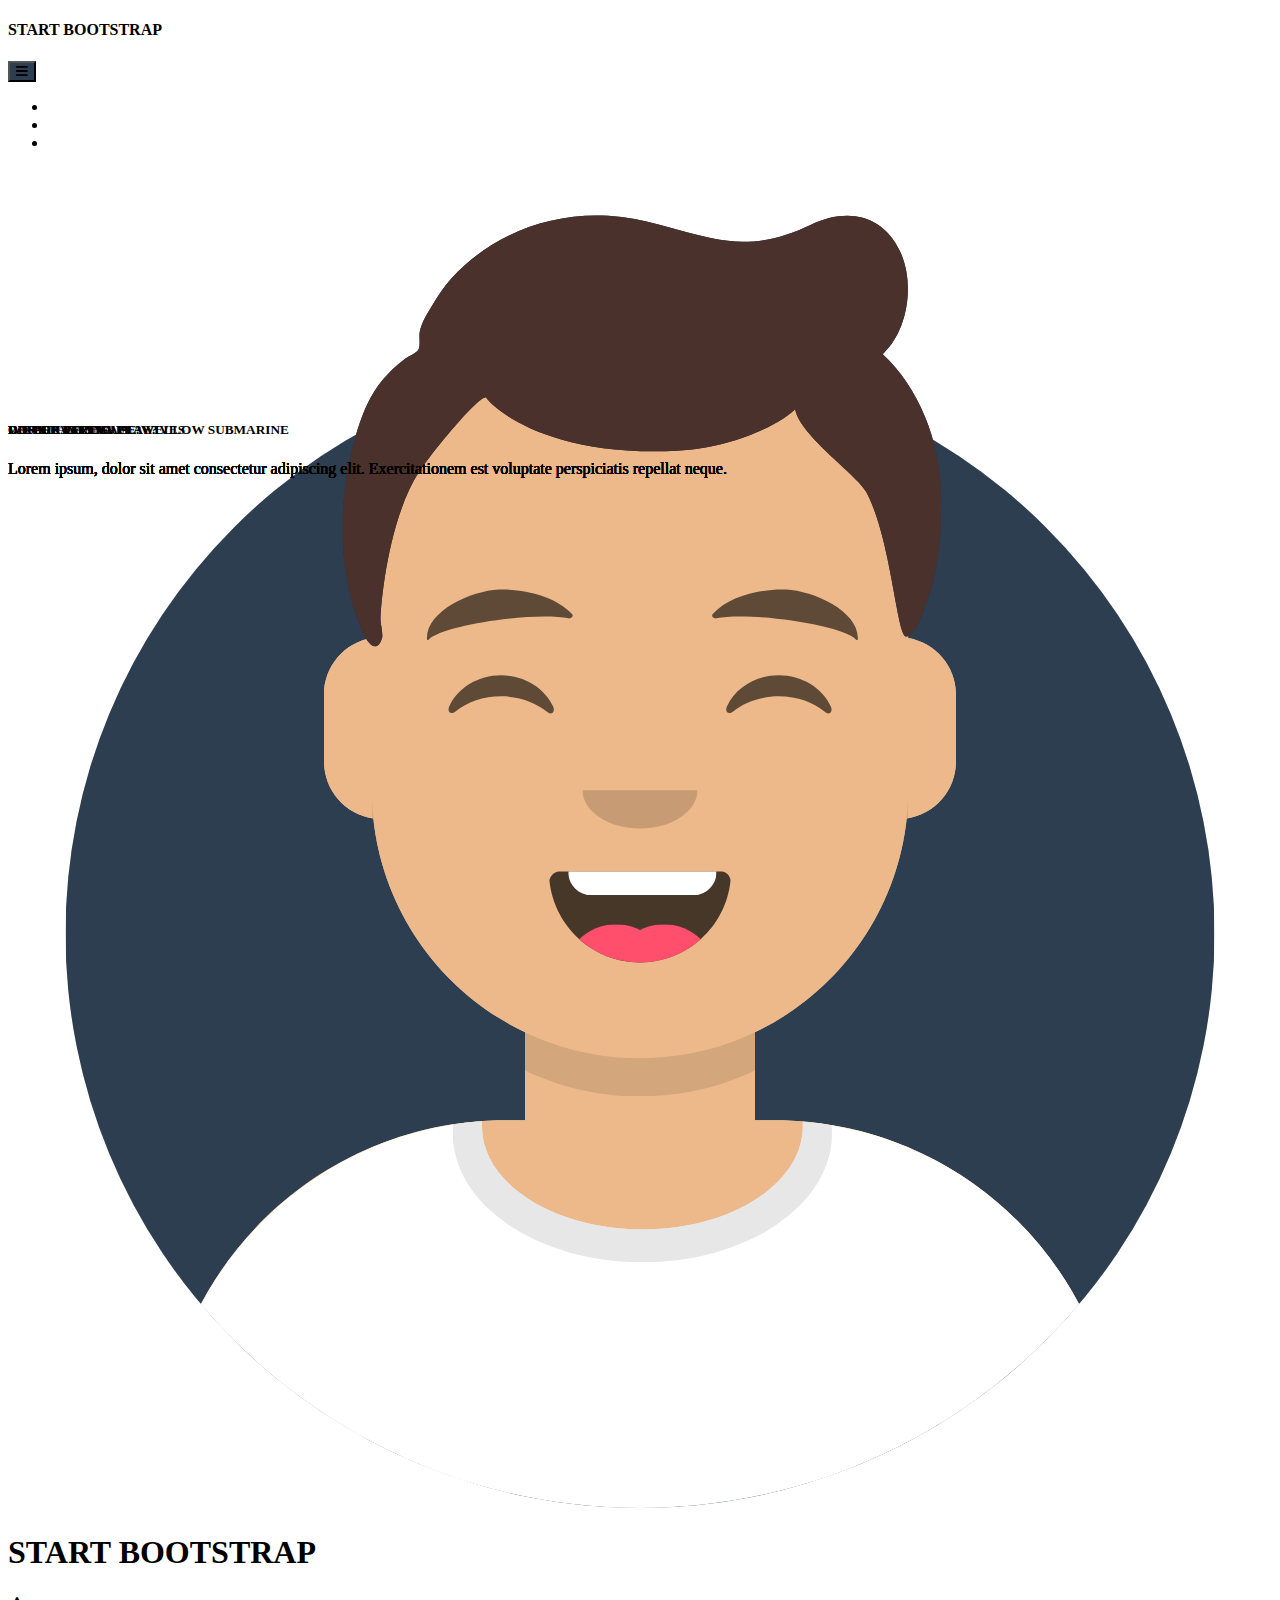
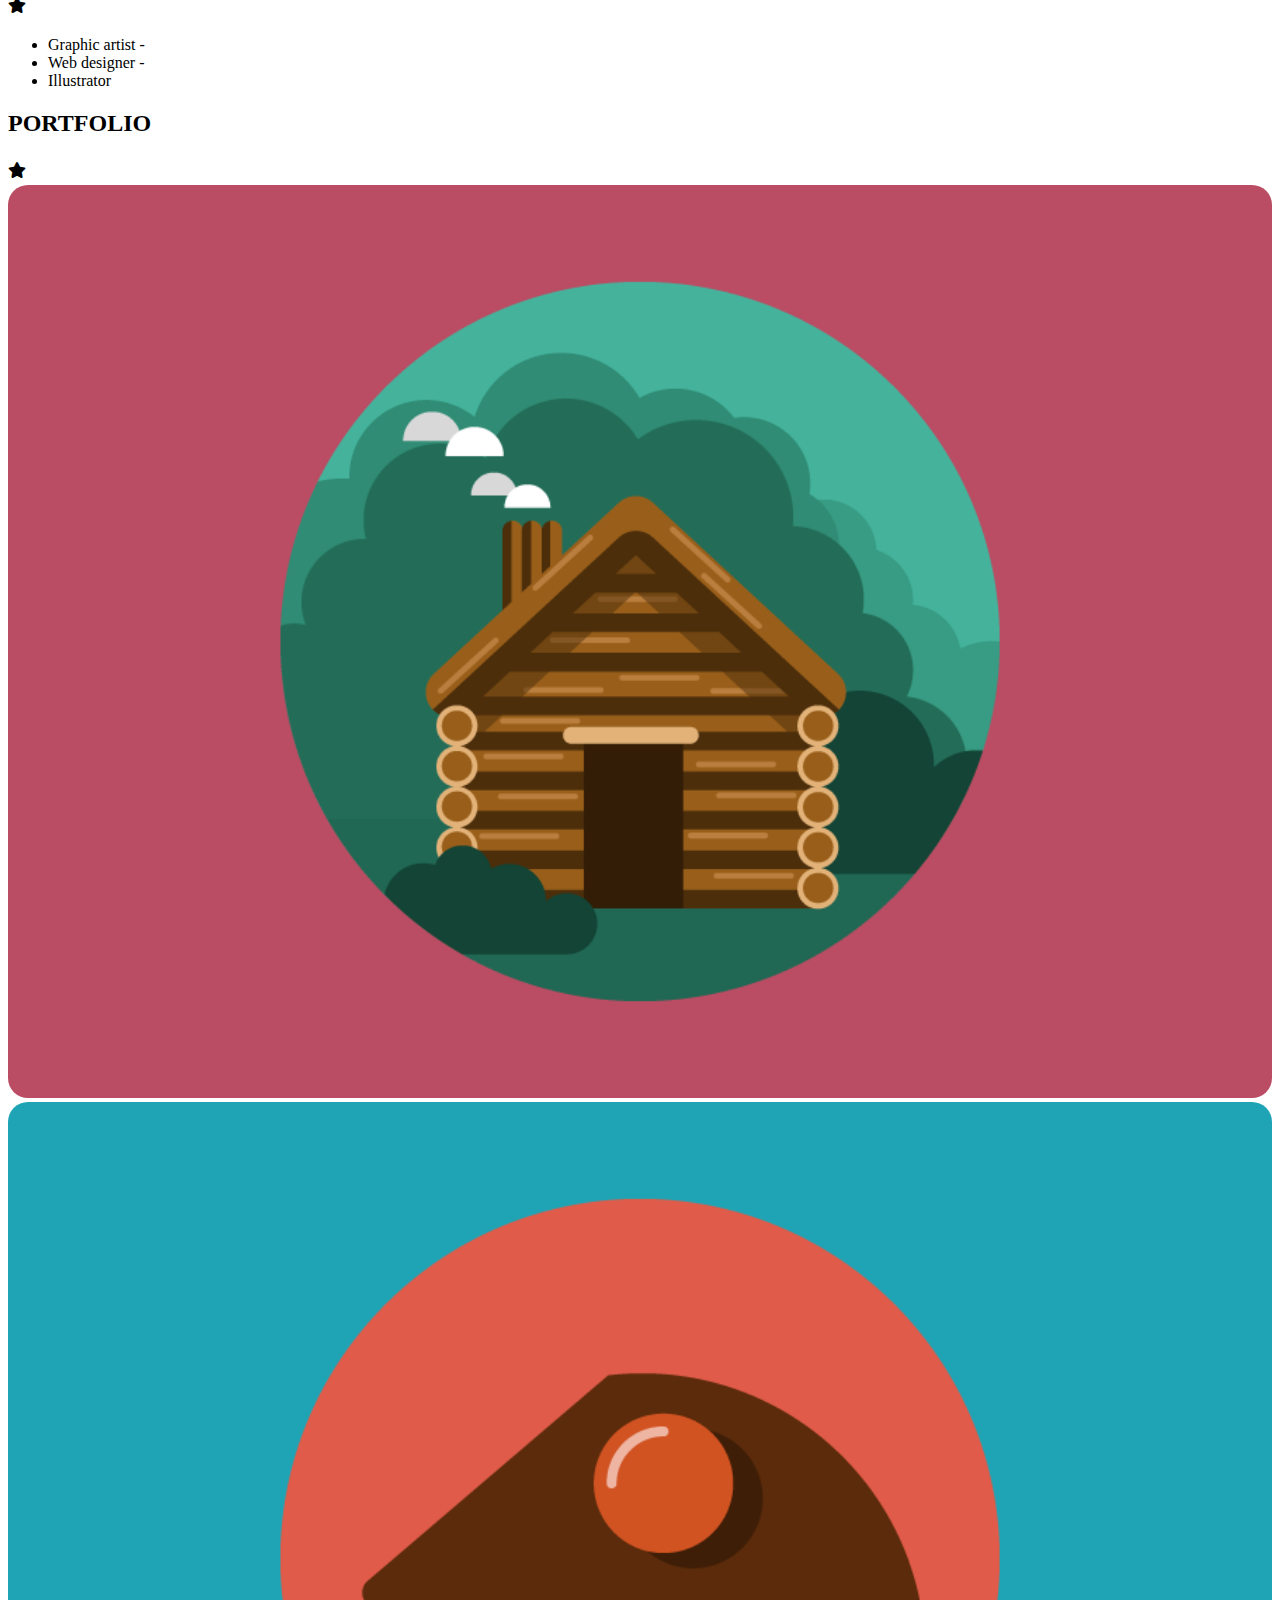
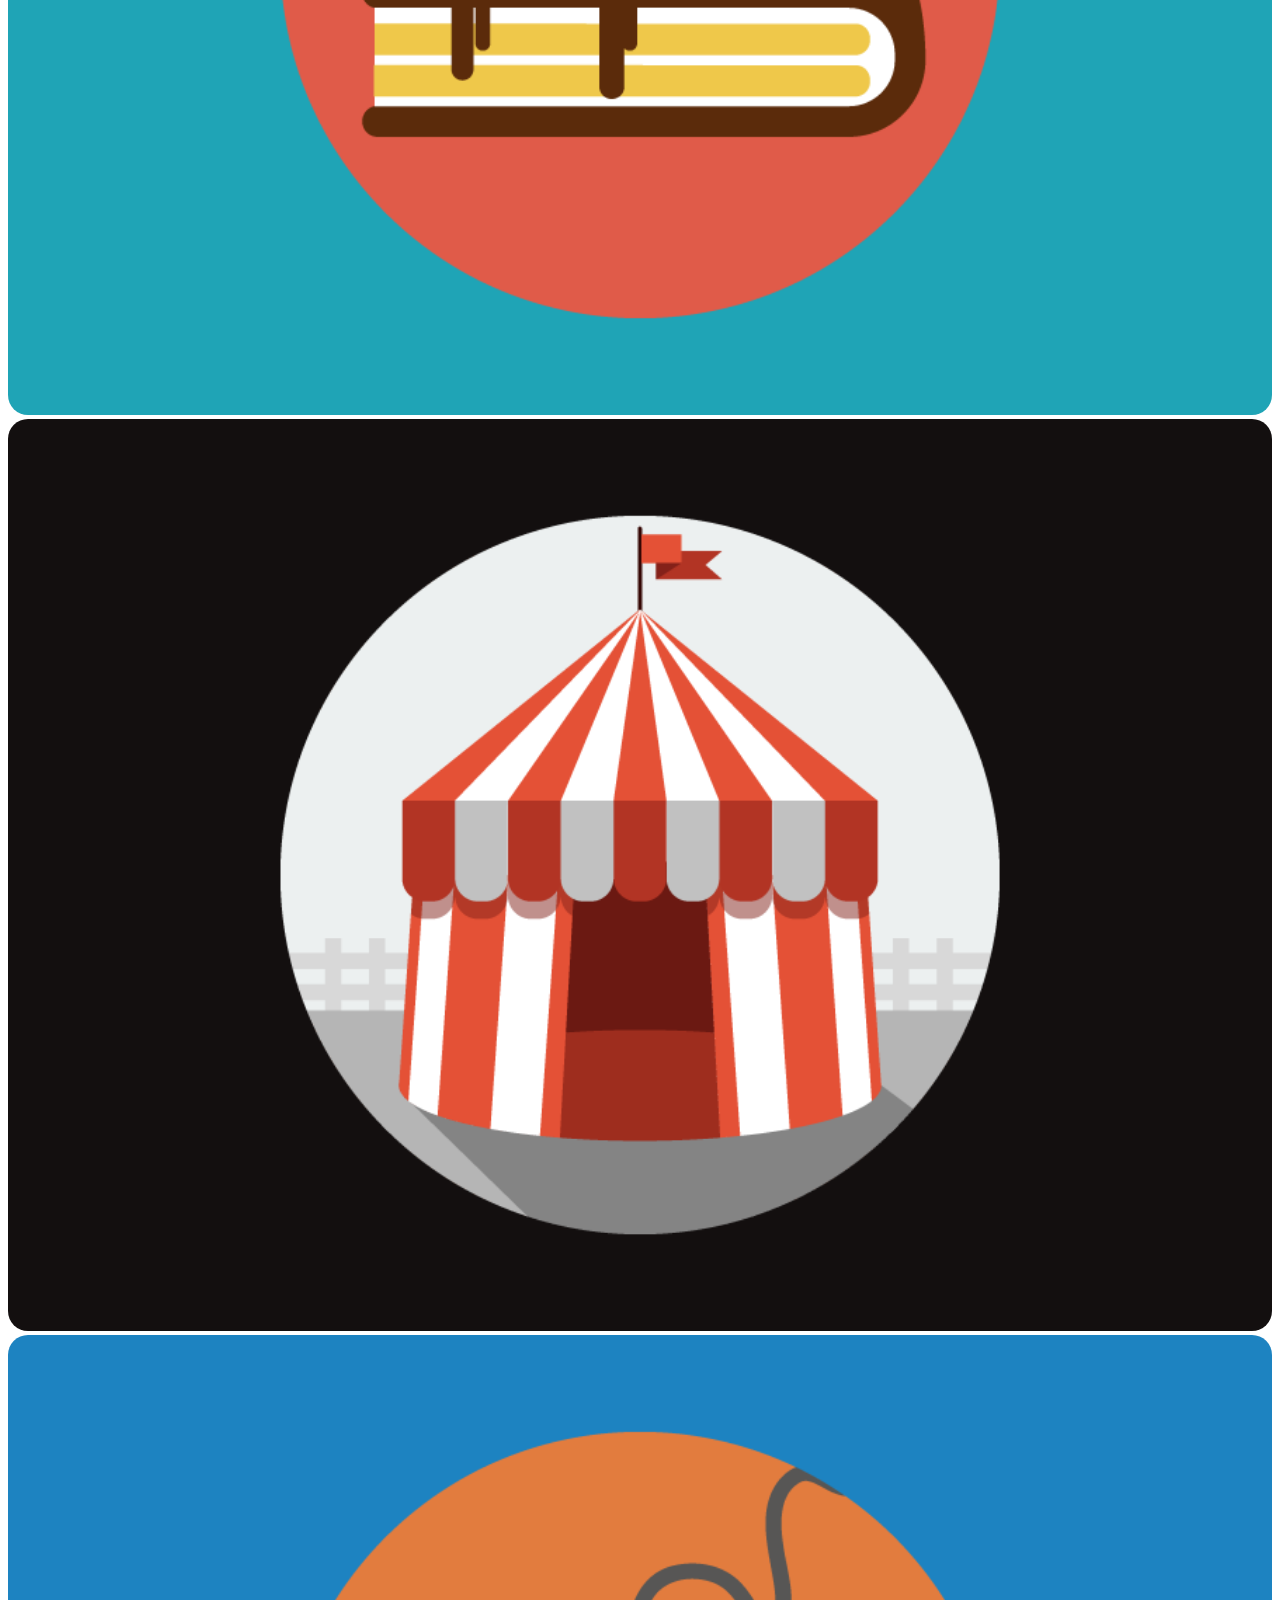
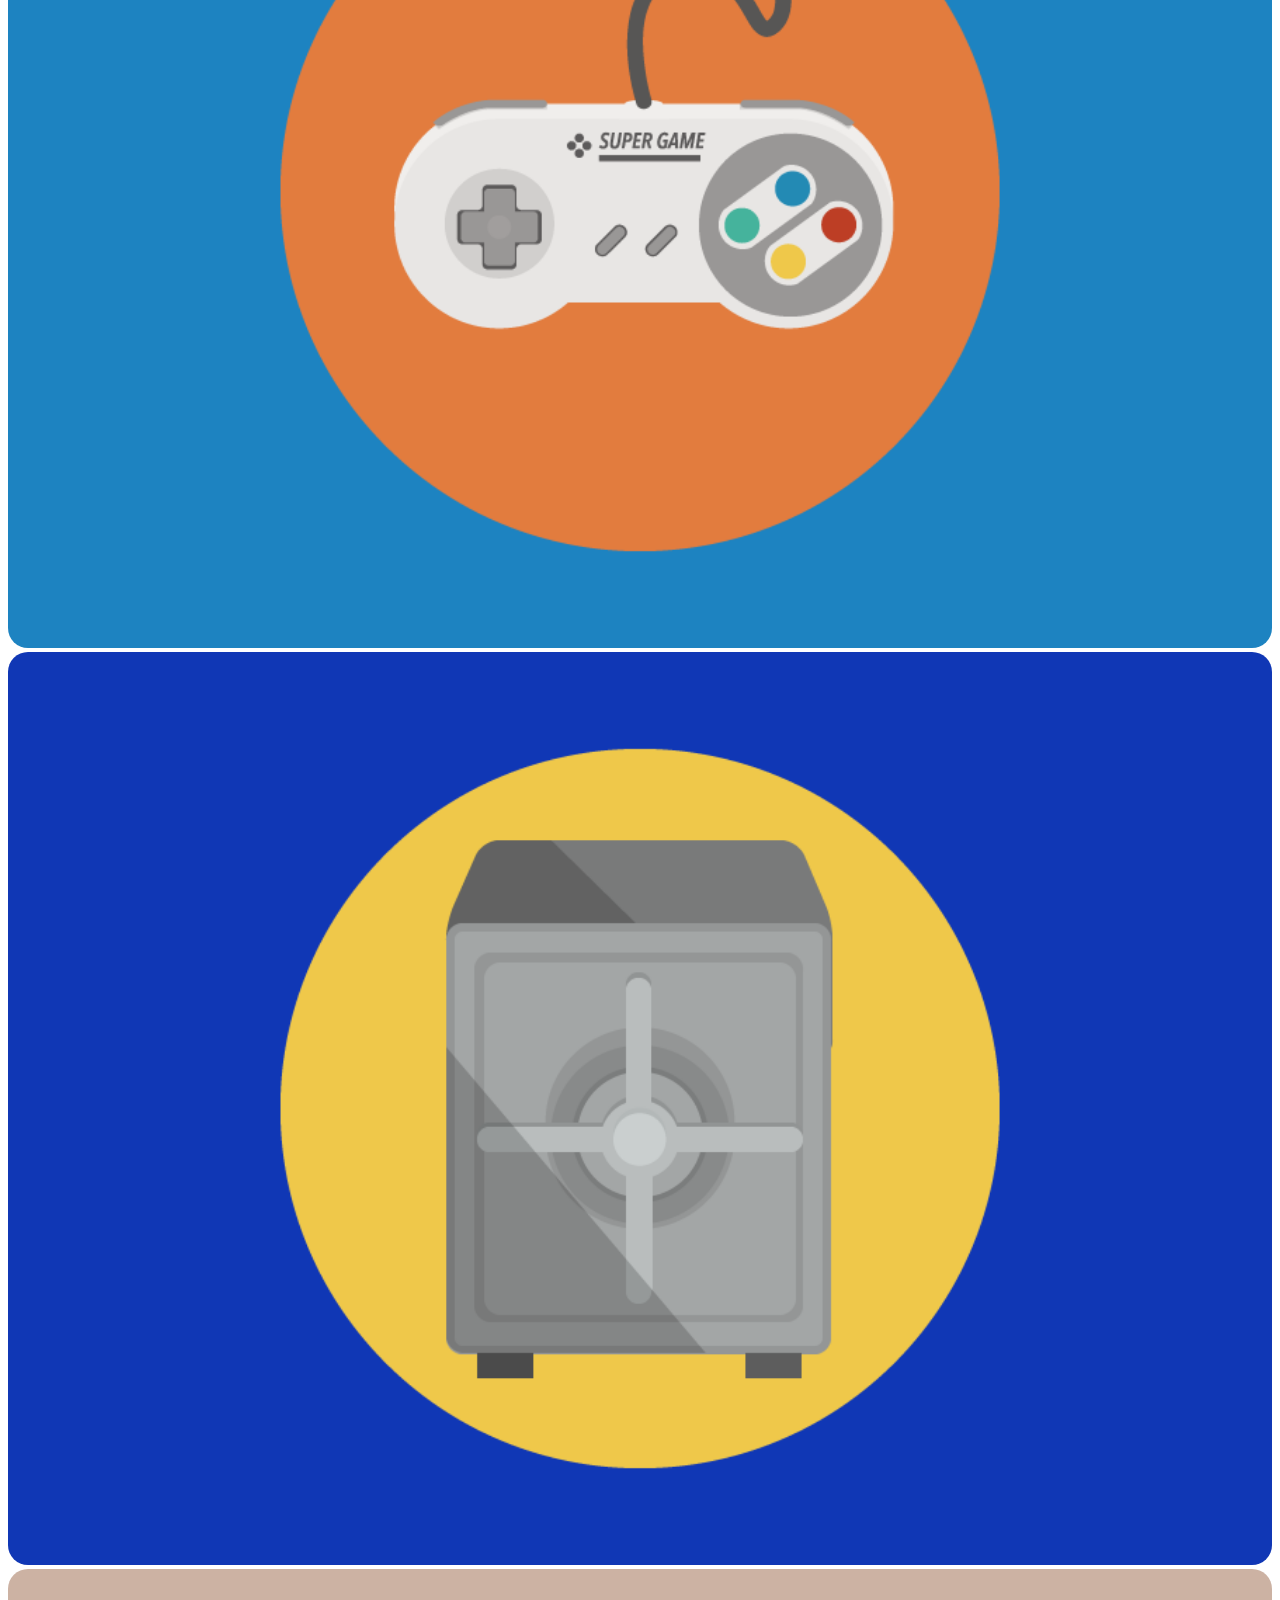
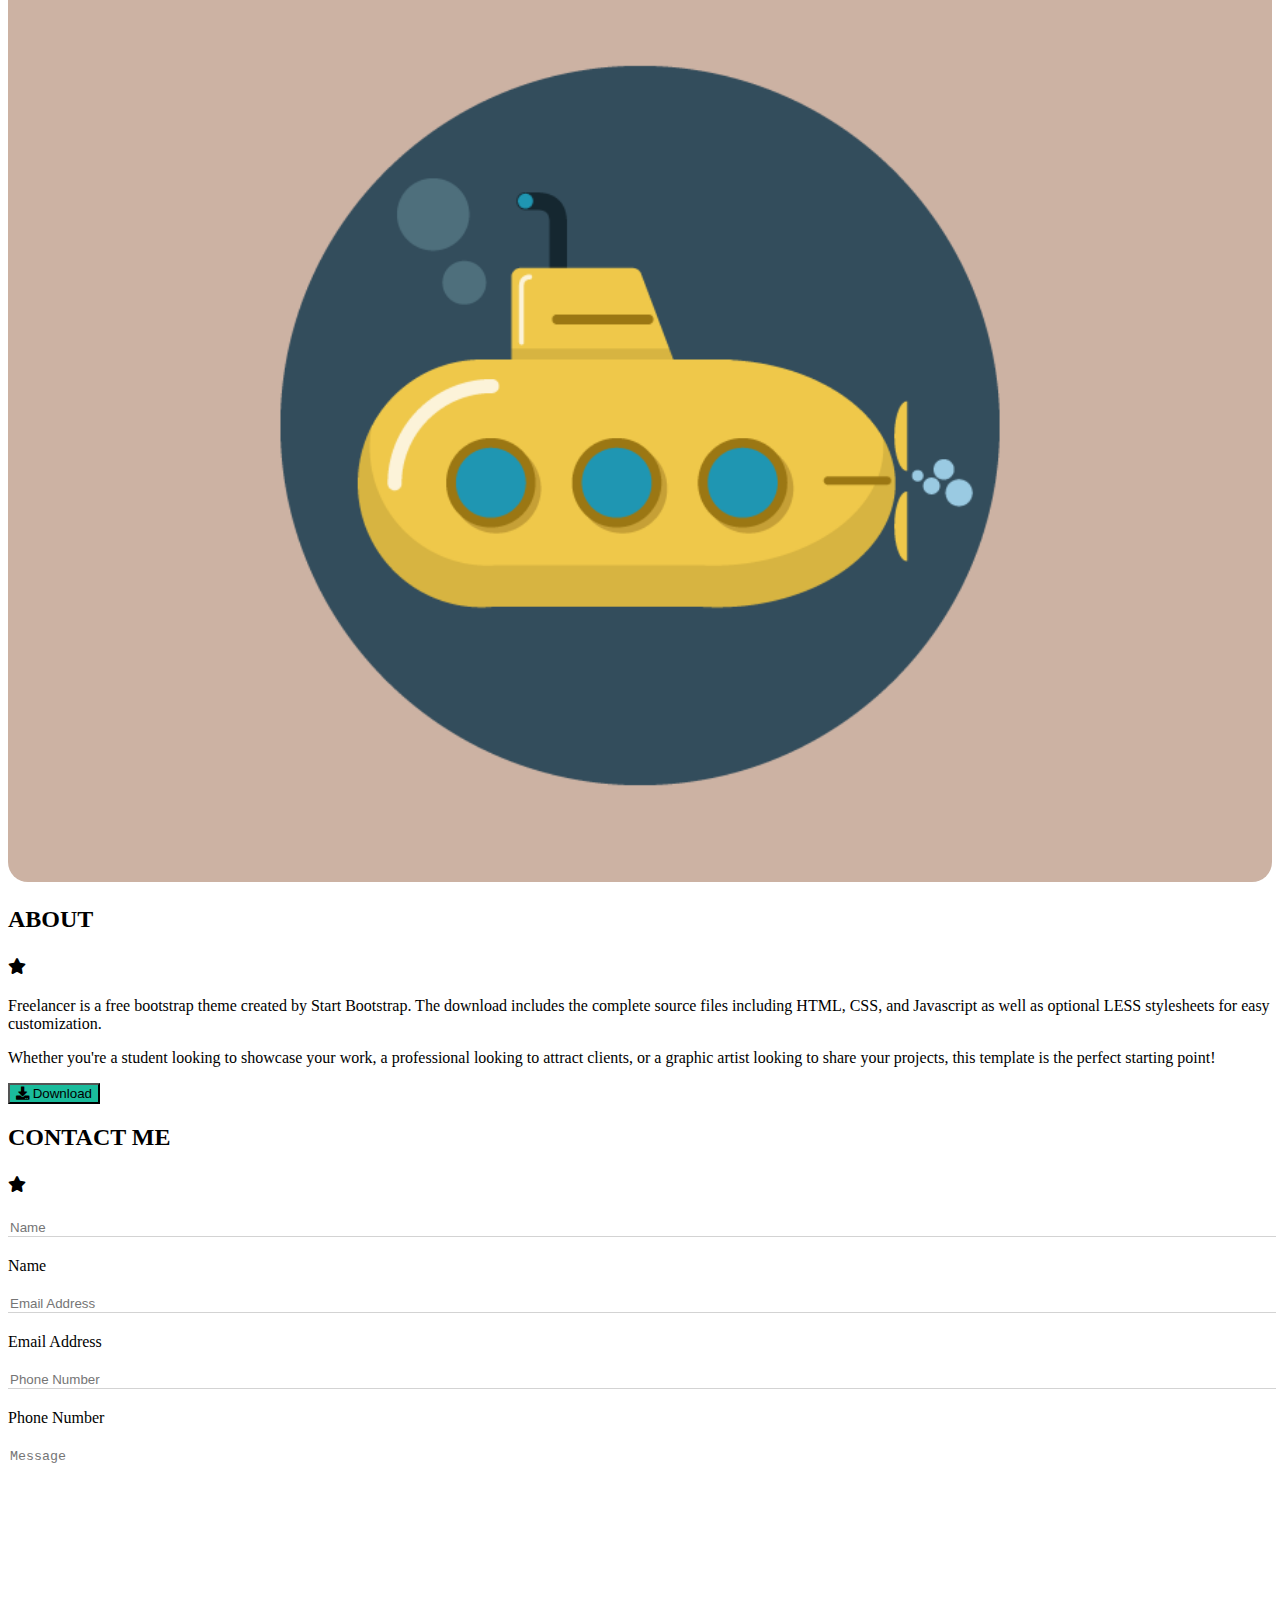
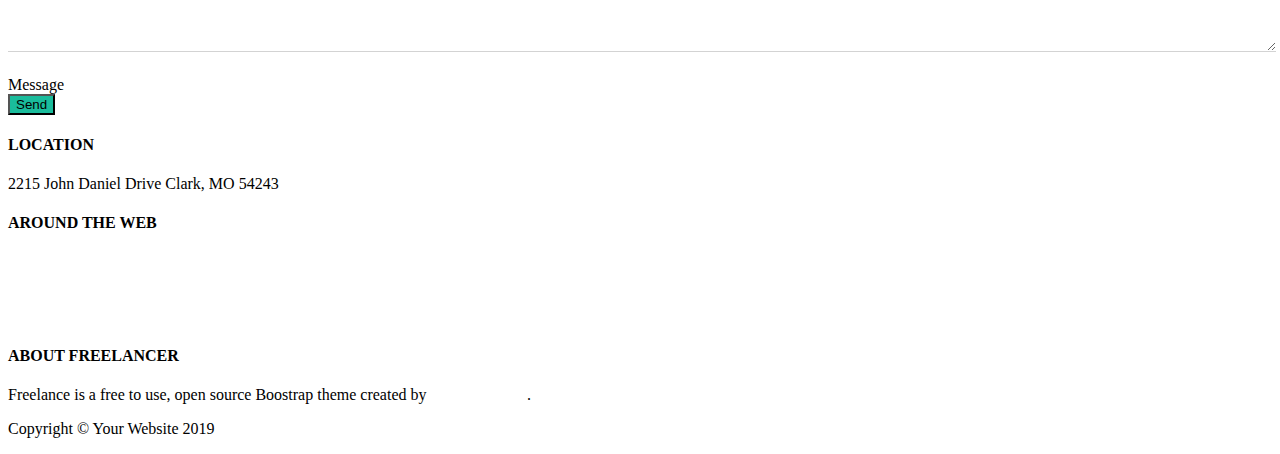
==== commit 0888b0bb: "Adds hover effect to cards" ====
--- a/index.html
+++ b/index.html
@@ -89,29 +89,84 @@
           </div>
 
           <!--Image grid-->
-          <div class="row gy-5">
-            <div class="col-12 col-md-6 col-lg-4">
-              <img src="img/cabin.png" alt="cabin-image" class="ms_card">
-            </div>
-
-            <div class="col-12 col-md-6 col-lg-4">
-              <img src="img/cake.png" alt="cake-image" class="ms_card">
-            </div>
-
-            <div class="col-12 col-md-6 col-lg-4">
-              <img src="img/circus.png" alt="circus-image" class="ms_card">
-            </div>
-
-            <div class="col-12 col-md-6 col-lg-4">
-              <img src="img/game.png" alt="game-image" class="ms_card">
-            </div>
-
-            <div class="col-12 col-md-6 col-lg-4">
-              <img src="img/safe.png" alt="safe-image" class="ms_card">
-            </div>
-
-            <div class="col-12 col-md-6 col-lg-4">
-              <img src="img/submarine.png" alt="submarine-image" class="ms_card">
+          <div class="row gy-5 text-white">
+            <div class="col-12 col-md-6 col-lg-4">
+              <div class="position-relative ms_card_container overflow-hidden">
+                <img src="img/cabin.png" alt="cabin-image" class="ms_card overflow-hidden">
+                <div class="ms_card_description text-center">
+                  <h5 class="pb-2">Desperate House-wives</h5>
+                  <p>
+                    Lorem ipsum, dolor sit amet consectetur adipiscing elit. 
+                    Exercitationem est voluptate perspiciatis repellat neque.
+                  </p>
+                  </div>
+                </div>
+              </div>
+              
+
+            <div class="col-12 col-md-6 col-lg-4">
+              <div class="position-relative ms_card_container overflow-hidden">
+                <img src="img/cake.png" alt="cake-image" class="ms_card overflow-hidden">
+                <div class="ms_card_description text-center">
+                  <h5 class="pb-2">Cake party</h5>
+                  <p>
+                    Lorem ipsum, dolor sit amet consectetur adipiscing elit. 
+                    Exercitationem est voluptate perspiciatis repellat neque.
+                  </p>
+                  </div>
+                </div>
+            </div>
+
+            <div class="col-12 col-md-6 col-lg-4">
+              <div class="position-relative ms_card_container overflow-hidden">
+                <img src="img/circus.png" alt="circus-image" class="ms_card overflow-hidden">
+                <div class="ms_card_description text-center">
+                  <h5 class="pb-2">Circus party</h5>
+                  <p>
+                    Lorem ipsum, dolor sit amet consectetur adipiscing elit. 
+                    Exercitationem est voluptate perspiciatis repellat neque.
+                  </p>
+                  </div>
+                </div>
+            </div>
+
+            <div class="col-12 col-md-6 col-lg-4">
+              <div class="position-relative ms_card_container overflow-hidden">
+                <img src="img/game.png" alt="game-image" class="ms_card overflow-hidden">
+                <div class="ms_card_description text-center">
+                  <h5 class="pb-2">Do you wanna play?</h5>
+                  <p>
+                    Lorem ipsum, dolor sit amet consectetur adipiscing elit. 
+                    Exercitationem est voluptate perspiciatis repellat neque.
+                  </p>
+                  </div>
+                </div>
+            </div>
+
+            <div class="col-12 col-md-6 col-lg-4">
+              <div class="position-relative ms_card_container overflow-hidden">
+                <img src="img/safe.png" alt="safe-image" class="ms_card overflow-hidden">
+                <div class="ms_card_description text-center">
+                  <h5 class="pb-2">Do you feel safe?</h5>
+                  <p>
+                    Lorem ipsum, dolor sit amet consectetur adipiscing elit. 
+                    Exercitationem est voluptate perspiciatis repellat neque.
+                  </p>
+                  </div>
+                </div>
+            </div>
+
+            <div class="col-12 col-md-6 col-lg-4">
+              <div class="position-relative ms_card_container overflow-hidden">
+                <img src="img/submarine.png" alt="submarine-image" class="ms_card overflow-hidden">
+                <div class="ms_card_description text-center">
+                  <h5 class="pb-2">We are living in a yellow submarine</h5>
+                  <p>
+                    Lorem ipsum, dolor sit amet consectetur adipiscing elit. 
+                    Exercitationem est voluptate perspiciatis repellat neque.
+                  </p>
+                  </div>
+                </div>
             </div>
             
           </div>
--- a/css/style.css
+++ b/css/style.css
@@ -31,12 +31,21 @@
   height: 5px;
 }
 
+.ms_card_container{
+  border-radius: 20px;
+}
+
 .ms_card{
   width:100%;
   border-radius: 20px;
   border:0;
-  transform: scale(1);
-  transition: transform 0.3s;
+  transition: filter 0.3s;
+}
+
+.ms_card_description{
+  position:absolute;
+  top:400px;
+  transition: top 0.3s;
 }
 
 .ms_form_input{
--- a/css/animations.css
+++ b/css/animations.css
@@ -1,5 +1,10 @@
-.ms_card:hover{
-  transform: scale(1.1);
+.ms_card_container:hover .ms_card{
+  filter: blur(5px) brightness(20%);
+}
+
+.ms_card_container:hover .ms_card_description{
+  top:50%;
+  transform: translateY(-50%);
 }
 
 a:hover{
